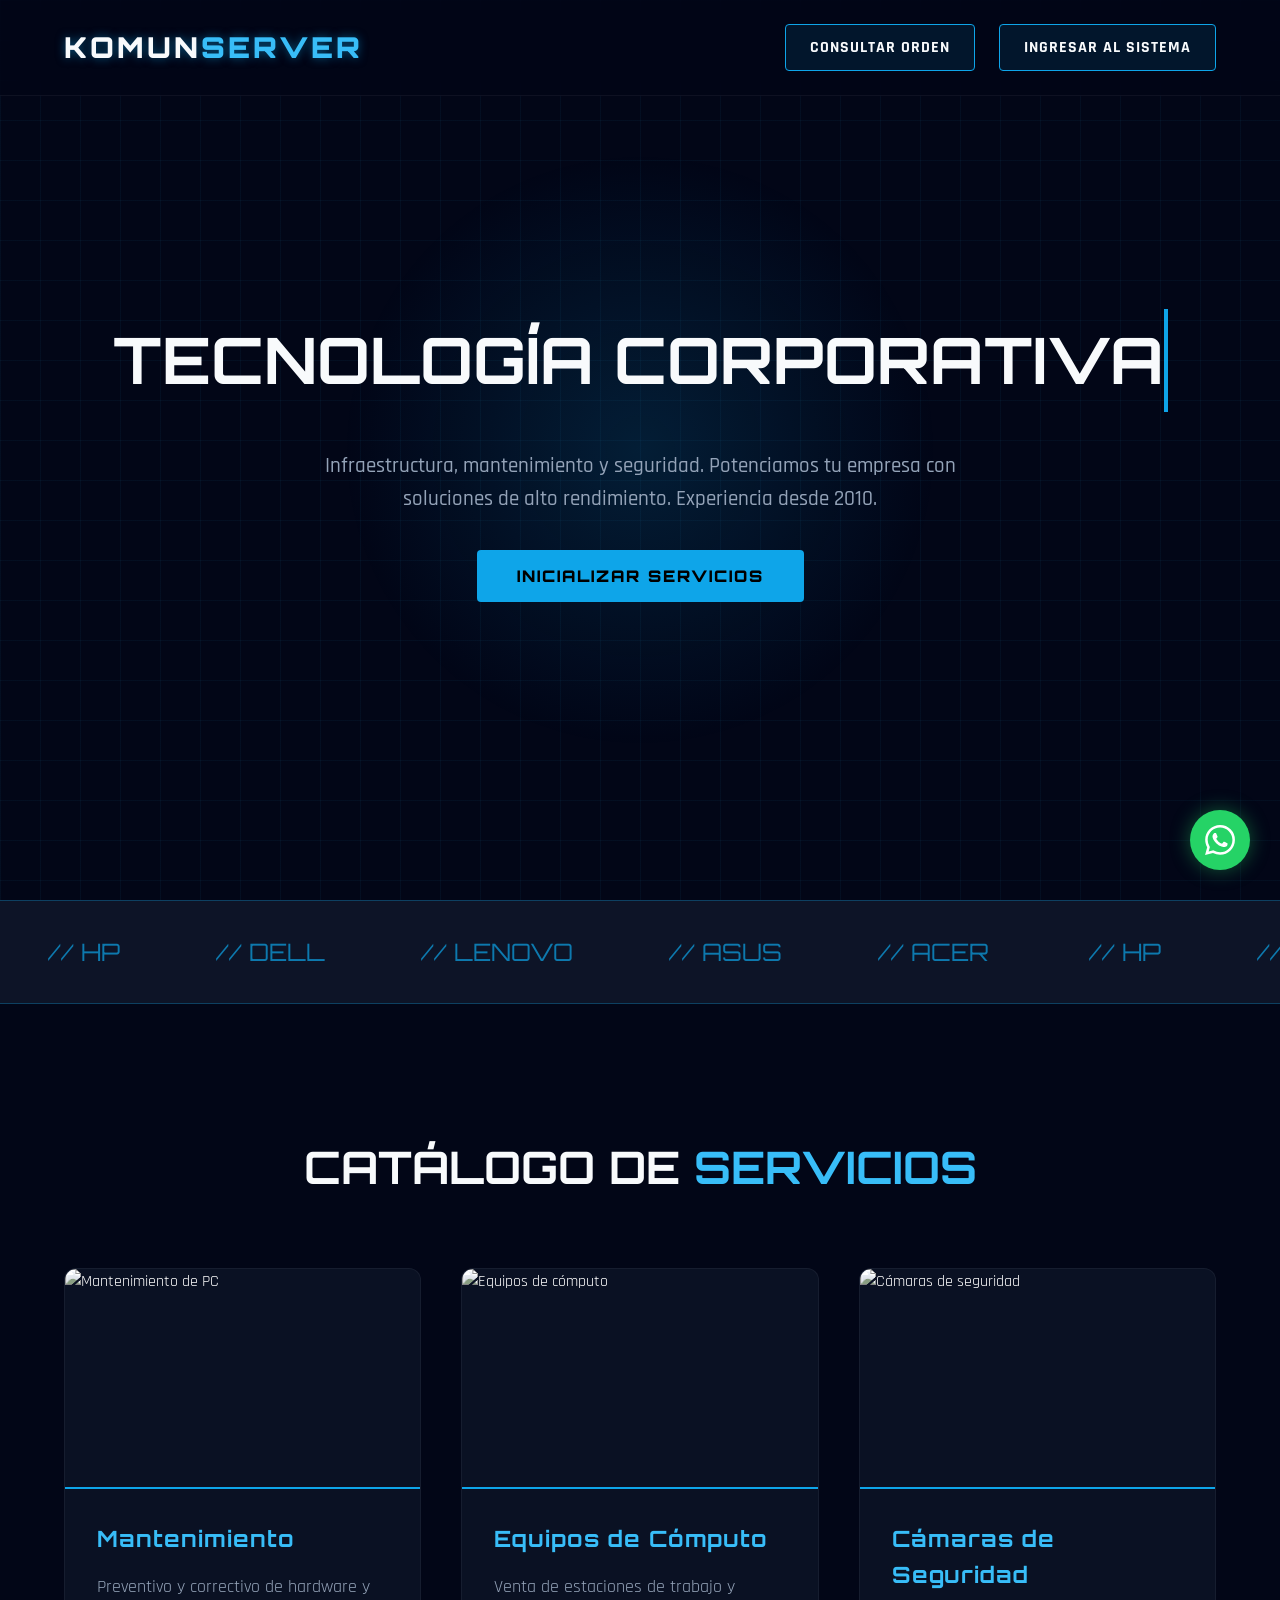
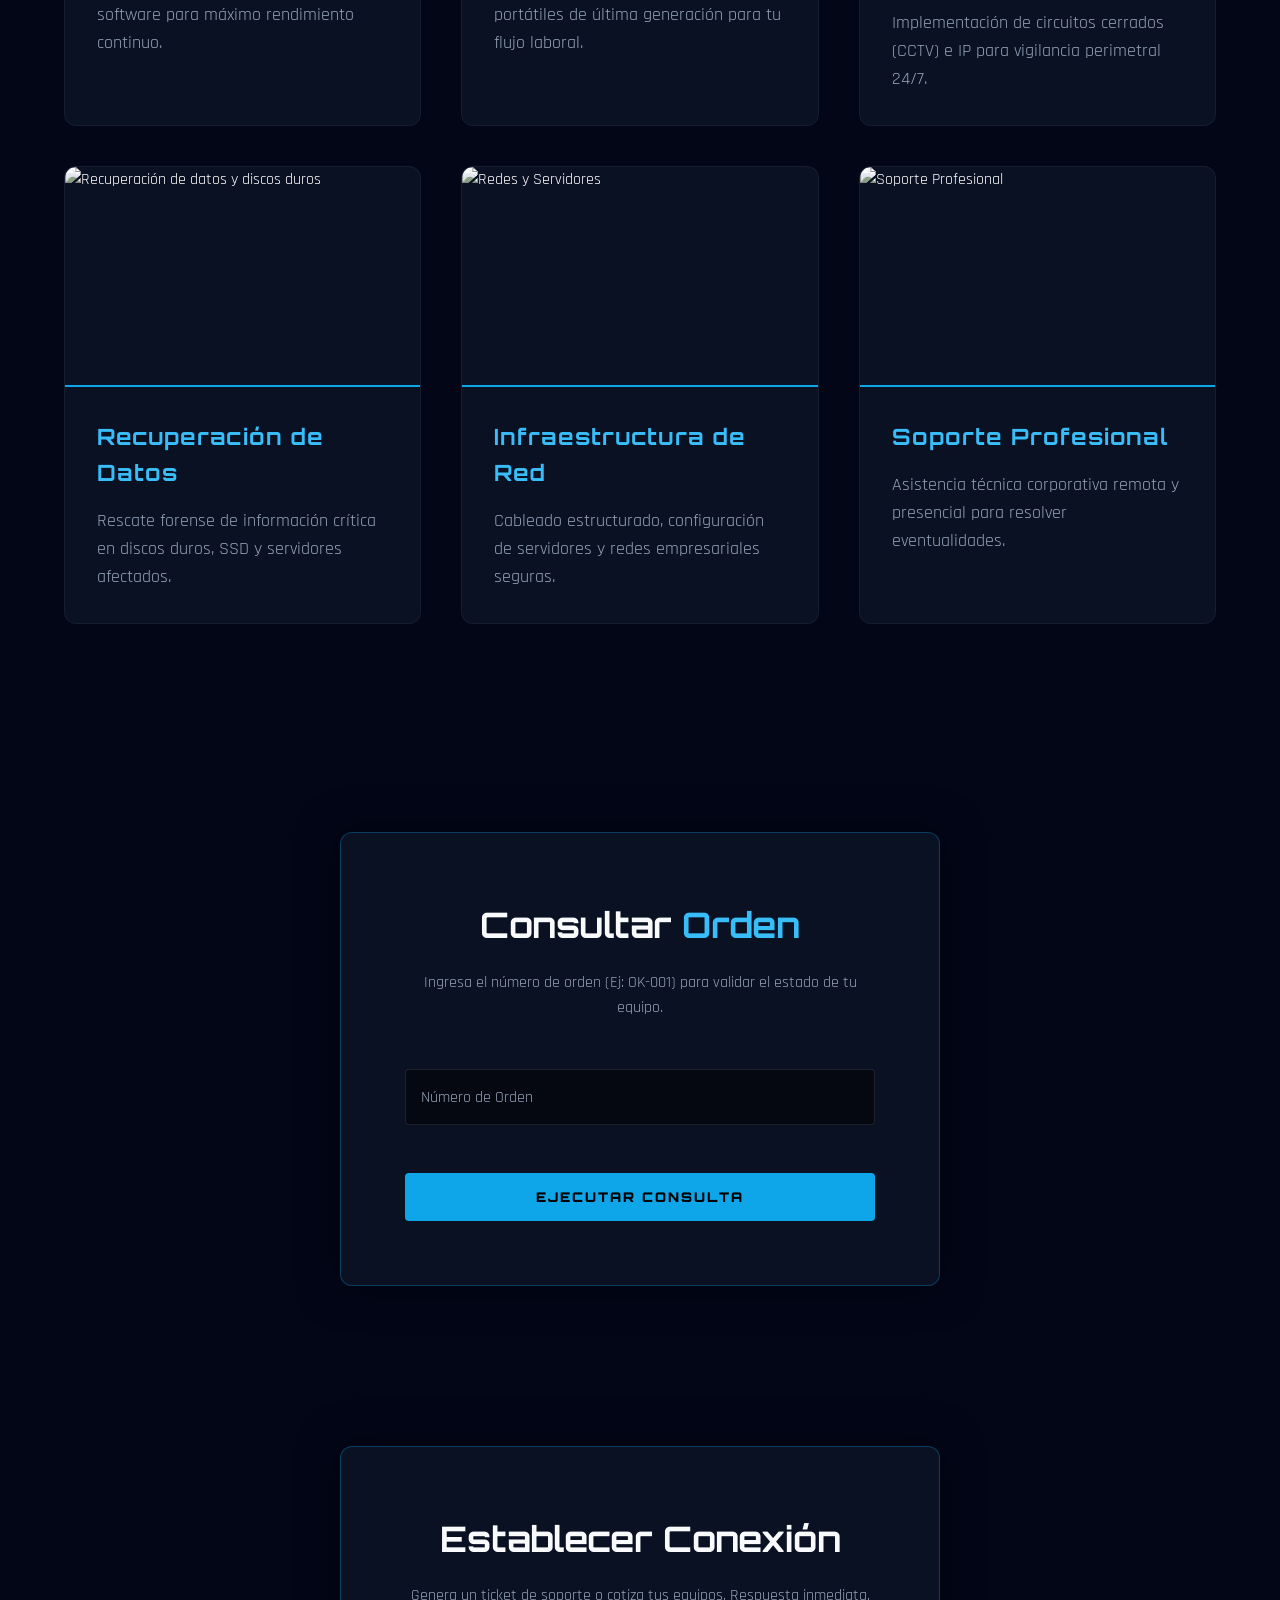
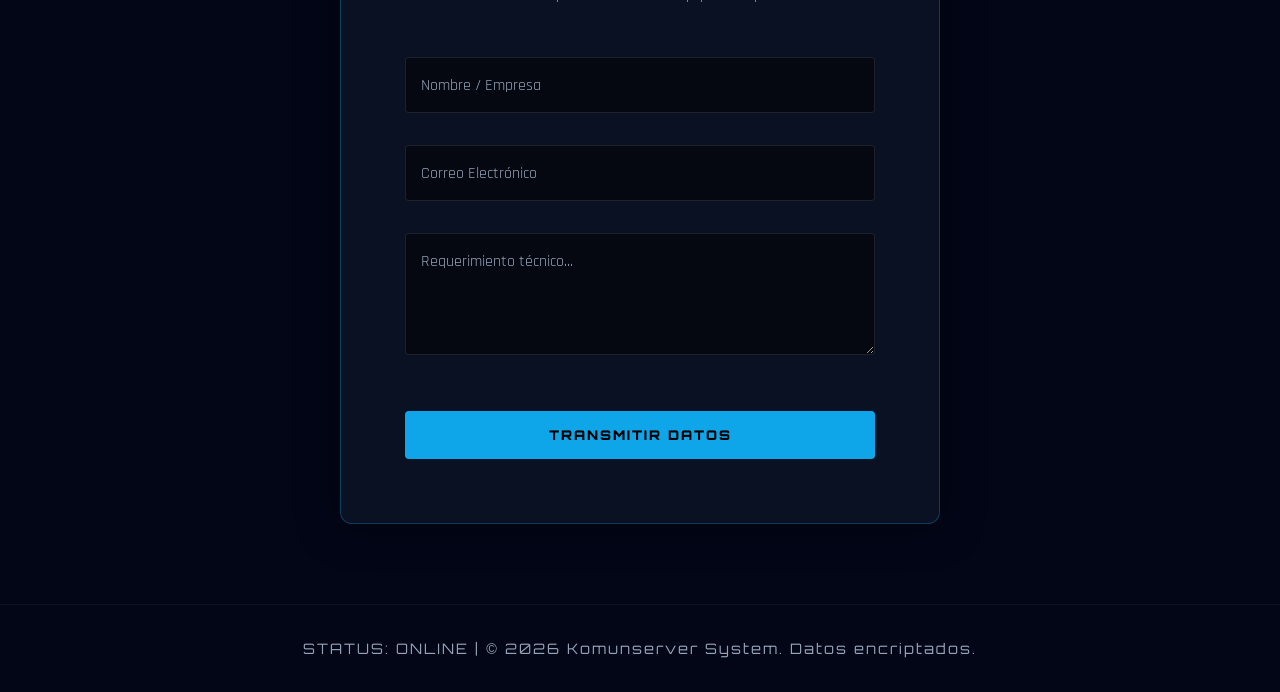
==== index.html @ 6dc5aec1 "Primer commit: Web Komunserver con módulo de órdenes" ====
<!DOCTYPE html>
<html lang="es">
<head>
    <meta charset="UTF-8">
    <meta name="viewport" content="width=device-width, initial-scale=1.0">
    <title>Komunserver | Soporte Informático Avanzado</title>
    <link rel="stylesheet" href="styles.css">
    <link href="https://fonts.googleapis.com/css2?family=Orbitron:wght@400;700;900&family=Rajdhani:wght@400;500;700&display=swap" rel="stylesheet">
</head>
<body>

    <!-- Fondo de malla tecnológica -->
    <div class="tech-grid"></div>
    <div class="glow-orb"></div>

    <nav>
        <div class="logo">KOMUN<span class="highlight">SERVER</span></div>
        <div class="nav-links">
            <a href="#ordenes" class="btn-nav">Consultar Orden</a>
            <a href="#contacto" class="btn-nav">Ingresar al Sistema</a>
        </div>
    </nav>

    <header class="hero">
        <div class="hero-content fade-in">
            <h1><span class="typewriter">TECNOLOGÍA CORPORATIVA</span></h1>
            <p>Infraestructura, mantenimiento y seguridad. Potenciamos tu empresa con soluciones de alto rendimiento. Experiencia desde 2010.</p>
            <a href="#servicios" class="btn-primary">Inicializar Servicios</a>
        </div>
    </header>

    <!-- Marcas Tecnológicas -->
    <section class="brands">
        <div class="marquee">
            <div class="marquee-content">
                <span>// HP</span><span>// DELL</span><span>// LENOVO</span><span>// ASUS</span><span>// ACER</span>
                <span>// HP</span><span>// DELL</span><span>// LENOVO</span><span>// ASUS</span><span>// ACER</span>
            </div>
        </div>
    </section>

    <section id="servicios" class="services">
        <h2 class="section-title fade-up">Catálogo de <span class="highlight">Servicios</span></h2>
        <div class="services-grid">
            
            <!-- Tarjeta 1 -->
            <div class="tech-card fade-up tilt-effect">
                <div class="card-image">
                    <img src="https://images.unsplash.com/photo-1597872200969-2b65d56bd16b?auto=format&fit=crop&w=600&q=80" alt="Mantenimiento de PC">
                </div>
                <div class="card-content">
                    <h3>Mantenimiento</h3>
                    <p>Preventivo y correctivo de hardware y software para máximo rendimiento continuo.</p>
                </div>
            </div>

            <!-- Tarjeta 2 -->
            <div class="card-wrapper fade-up delay-1">
                <div class="tech-card tilt-effect">
                    <div class="card-image">
                        <!-- Nueva imagen de equipos -->
                        <img src="https://images.unsplash.com/photo-1525547719571-a2d4ac8945e2?q=80&w=600&auto=format&fit=crop" alt="Equipos de cómputo">
                    </div>
                    <div class="card-content">
                        <h3>Equipos de Cómputo</h3>
                        <p>Venta de estaciones de trabajo y portátiles de última generación para tu flujo laboral.</p>
                    </div>
                </div>
            </div>

            <!-- Tarjeta 3 -->
            <div class="tech-card fade-up tilt-effect delay-2">
                <div class="card-image">
                    <img src="https://images.unsplash.com/photo-1557597774-9d273605dfa9?auto=format&fit=crop&w=600&q=80" alt="Cámaras de seguridad">
                </div>
                <div class="card-content">
                    <h3>Cámaras de Seguridad</h3>
                    <p>Implementación de circuitos cerrados (CCTV) e IP para vigilancia perimetral 24/7.</p>
                </div>
            </div>

            <!-- Tarjeta 4 -->
            <div class="card-wrapper fade-up">
                <div class="tech-card tilt-effect">
                    <div class="card-image">
                        <!-- Imagen representativa de discos duros y recuperación -->
                        <img src="https://images.unsplash.com/photo-1597852074816-d933c7d2b988?q=80&w=600&auto=format&fit=crop" alt="Recuperación de datos y discos duros">
                    </div>
                    <div class="card-content">
                        <h3>Recuperación de Datos</h3>
                        <p>Rescate forense de información crítica en discos duros, SSD y servidores afectados.</p>
                    </div>
                </div>
            </div>

            <!-- Tarjeta 5 -->
            <div class="tech-card fade-up tilt-effect delay-1">
                <div class="card-image">
                    <img src="https://images.unsplash.com/photo-1558494949-ef010cbdcc31?auto=format&fit=crop&w=600&q=80" alt="Redes y Servidores">
                </div>
                <div class="card-content">
                    <h3>Infraestructura de Red</h3>
                    <p>Cableado estructurado, configuración de servidores y redes empresariales seguras.</p>
                </div>
            </div>

            <!-- Tarjeta 6 -->
            <div class="tech-card fade-up tilt-effect delay-2">
                <div class="card-image">
                    <img src="https://images.unsplash.com/photo-1581091226825-a6a2a5aee158?auto=format&fit=crop&w=600&q=80" alt="Soporte Profesional">
                </div>
                <div class="card-content">
                    <h3>Soporte Profesional</h3>
                    <p>Asistencia técnica corporativa remota y presencial para resolver eventualidades.</p>
                </div>
            </div>

        </div>
    </section>

    <section id="ordenes" class="ordenes fade-up">
        <div class="ordenes-panel">
            <h2>Consultar <span class="highlight">Orden</span></h2>
            <p>Ingresa el número de orden (Ej: OK-001) para validar el estado de tu equipo.</p>
                       
            <div class="tech-form orden-form">
                <div class="input-group">
                    <input type="text" id="numero-orden" required>
                    <label>Número de Orden</label>
                </div>
                <button type="button" id="btn-consultar" class="btn-primary form-btn">Ejecutar Consulta</button>
            </div>

            <!-- NUEVO: Contenedor para los errores -->
            <div id="error-mensaje" class="error-mensaje" style="display: none;"></div>

            <!-- Panel de Resultados (Oculto hasta que se consulte) -->
            <div id="resultado-orden" class="resultado-orden" style="display: none;">

            <!-- Panel de Resultados (Oculto hasta que se consulte) -->
            <div id="resultado-orden" class="resultado-orden" style="display: none;">
                <div class="resultado-header">
                    <h3>Orden: <span id="res-orden-num" class="highlight"></span></h3>
                </div>
                <div class="resultado-body">
                    <p><strong>Cliente:</strong> <span id="res-cliente"></span></p>
                    <p><strong>Estado:</strong> <span id="res-estado" class="estado-badge"></span></p>
                    <p><strong>Diagnóstico:</strong> <span id="res-diagnostico"></span></p>
                </div>
            </div>
        </div>
    </section>

    <section id="contacto" class="contact fade-up">
        <div class="contact-panel">
            <h2>Establecer Conexión</h2>
            <p>Genera un ticket de soporte o cotiza tus equipos. Respuesta inmediata.</p>
            
            <form action="https://formspree.io/f/xoeedyre" method="POST" class="tech-form">
                <div class="input-group">
                    <input type="text" name="nombre" required>
                    <label>Nombre / Empresa</label>
                </div>
                <div class="input-group">
                    <input type="email" name="email" required>
                    <label>Correo Electrónico</label>
                </div>
                <div class="input-group">
                    <textarea name="mensaje" rows="4" required></textarea>
                    <label>Requerimiento técnico...</label>
                </div>
                <button type="submit" class="btn-primary form-btn">Transmitir Datos</button>
            </form>
        </div>
    </section>

    <footer>
        <p>STATUS: ONLINE | &copy; 2026 Komunserver System. Datos encriptados.</p>
    </footer>

    <!-- Botón de WhatsApp Intacto -->
    <a href="https://wa.me/573103043323?text=Hola,%20necesito%20soporte%20informático%20para%20mi%20empresa." class="whatsapp-btn" target="_blank">
        <svg viewBox="0 0 24 24" width="30" height="30" fill="currentColor">
            <path d="M17.472 14.382c-.297-.149-1.758-.867-2.03-.967-.273-.099-.471-.148-.67.15-.197.297-.767.966-.94 1.164-.173.199-.347.223-.644.075-.297-.15-1.255-.463-2.39-1.475-.883-.788-1.48-1.761-1.653-2.059-.173-.297-.018-.458.13-.606.134-.133.298-.347.446-.52.149-.174.198-.298.298-.497.099-.198.05-.371-.025-.52-.075-.149-.669-1.612-.916-2.207-.242-.579-.487-.5-.669-.51a12.8 12.8 0 0 0-.57-.01c-.198 0-.52.074-.792.372-.272.297-1.04 1.016-1.04 2.479 0 1.462 1.065 2.875 1.213 3.074.149.198 2.096 3.2 5.077 4.487.709.306 1.262.489 1.694.625.712.227 1.36.195 1.871.118.571-.085 1.758-.719 2.006-1.413.248-.694.248-1.289.173-1.413-.074-.124-.272-.198-.57-.347m-5.421 7.403h-.004a9.87 9.87 0 0 1-5.031-1.378l-.361-.214-3.741.982.998-3.648-.235-.374a9.86 9.86 0 0 1-1.51-5.26c.001-5.45 4.436-9.884 9.888-9.884 2.64 0 5.122 1.03 6.988 2.898a9.825 9.825 0 0 1 2.893 6.994c-.003 5.45-4.437 9.884-9.885 9.884m8.413-18.297A11.815 11.815 0 0 0 12.05 0C5.495 0 .16 5.335.157 11.892c0 2.096.547 4.142 1.588 5.945L.057 24l6.305-1.654a11.882 11.882 0 0 0 5.683 1.448h.005c6.554 0 11.89-5.335 11.893-11.893a11.821 11.821 0 0 0-3.48-8.413Z"/>
        </svg>
    </a>

    <script src="script.js"></script>
</body>
</html>
---- styles.css ----
:root {
    --bg-base: #020617;
    --grid-color: rgba(56, 189, 248, 0.05);
    --surface-dark: rgba(15, 23, 42, 0.7);
    --accent: #0ea5e9;
    --accent-glow: #38bdf8;
    --text-main: #f8fafc;
    --text-muted: #94a3b8;
}

* { margin: 0; padding: 0; box-sizing: border-box; }

body {
    font-family: 'Rajdhani', sans-serif;
    background-color: var(--bg-base);
    color: var(--text-main);
    overflow-x: hidden;
    line-height: 1.6;
}

/* Fondo de malla tecnológica */
.tech-grid {
    position: fixed;
    top: 0; left: 0; width: 100vw; height: 100vh;
    background-image: 
        linear-gradient(var(--grid-color) 1px, transparent 1px),
        linear-gradient(90deg, var(--grid-color) 1px, transparent 1px);
    background-size: 40px 40px;
    z-index: -2;
}

.glow-orb {
    position: fixed;
    width: 600px; height: 600px;
    background: radial-gradient(circle, rgba(14,165,233,0.15) 0%, transparent 70%);
    top: 50%; left: 50%;
    transform: translate(-50%, -50%);
    border-radius: 50%;
    z-index: -1;
    pointer-events: none;
    transition: transform 0.3s ease-out;
}

h1, h2, h3, .logo { font-family: 'Orbitron', sans-serif; }

/* Navbar */
nav {
    display: flex;
    justify-content: space-between;
    align-items: center;
    padding: 1.5rem 5%;
    position: fixed;
    width: 100%;
    top: 0;
    z-index: 100;
    background: rgba(2, 6, 23, 0.8);
    backdrop-filter: blur(12px);
    border-bottom: 1px solid rgba(255,255,255,0.05);
}

.logo {
    font-size: 1.8rem;
    font-weight: 900;
    letter-spacing: 3px;
    text-shadow: 0 0 10px rgba(14,165,233,0.5);
}

.highlight { color: var(--accent-glow); }

.btn-nav {
    color: var(--text-main);
    text-decoration: none;
    border: 1px solid var(--accent);
    padding: 0.6rem 1.5rem;
    border-radius: 4px;
    font-weight: 700;
    text-transform: uppercase;
    letter-spacing: 1px;
    transition: all 0.3s;
    background: rgba(14,165,233,0.1);
}

.btn-nav:hover {
    background: var(--accent);
    box-shadow: 0 0 20px rgba(14,165,233,0.4);
}

/* Hero */
.hero {
    height: 100vh;
    display: flex;
    align-items: center;
    justify-content: center;
    text-align: center;
    padding: 0 5%;
}

.hero-content p {
    font-size: 1.3rem;
    color: var(--text-muted);
    max-width: 700px;
    margin: 1.5rem auto 3rem;
    font-weight: 500;
}

.typewriter {
    font-size: clamp(2.5rem, 5vw, 5rem);
    border-right: 4px solid var(--accent);
    white-space: nowrap;
    overflow: hidden;
    display: inline-block;
    animation: typing 3s steps(30, end), blink 0.75s step-end infinite;
}

@keyframes typing { from { width: 0 } to { width: 100% } }
@keyframes blink { 50% { border-color: transparent } }

.btn-primary {
    background: var(--accent);
    color: #000;
    text-decoration: none;
    padding: 1rem 2.5rem;
    font-family: 'Orbitron', sans-serif;
    font-weight: 900;
    text-transform: uppercase;
    letter-spacing: 2px;
    border: none;
    border-radius: 4px;
    cursor: pointer;
    transition: 0.3s;
}

.btn-primary:hover {
    box-shadow: 0 0 30px var(--accent-glow);
    transform: scale(1.05);
}

/* Marcas */
.brands {
    background: rgba(15, 23, 42, 0.9);
    padding: 2rem 0;
    border-top: 1px solid rgba(14,165,233,0.3);
    border-bottom: 1px solid rgba(14,165,233,0.3);
    overflow: hidden;
    white-space: nowrap;
}

.marquee-content {
    display: inline-block;
    animation: marquee 15s linear infinite;
}

.marquee-content span {
    font-family: 'Orbitron', sans-serif;
    font-size: 1.5rem;
    color: var(--accent);
    margin: 0 3rem;
    opacity: 0.7;
}
@keyframes marquee { 100% { transform: translateX(-50%); } }

/* Distribución Centrada de Servicios */
.services { 
    padding: 8rem 5%; 
    max-width: 1400px;
    margin: 0 auto;
}
.section-title { text-align: center; font-size: 2.8rem; margin-bottom: 4rem; text-transform: uppercase;}

.services-grid {
    display: grid;
    /* Esto crea automáticamente las columnas. En PC se verán 3, en tablet 2 y en celular 1 */
    grid-template-columns: repeat(auto-fit, minmax(320px, 1fr));
    gap: 2.5rem; /* Espacio uniforme entre todas las tarjetas */
    width: 100%;
}

.card-wrapper {
    width: 100%;
    max-width: 380px;
    flex: 1 1 320px; /* Se expanden pero se centran uniformemente */
}

.tech-card {
    background: var(--surface-dark);
    border: 1px solid rgba(255,255,255,0.05);
    border-radius: 12px;
    overflow: hidden;
    height: 100%;
    backdrop-filter: blur(10px);
    transition: border-color 0.3s, box-shadow 0.3s;
    transform-style: preserve-3d;
}

.tech-card:hover {
    border-color: var(--accent);
    box-shadow: 0 10px 30px rgba(14,165,233,0.2);
}

.card-image {
    width: 100%;
    height: 220px;
    overflow: hidden;
    border-bottom: 2px solid var(--accent);
}

.card-image img {
    width: 100%;
    height: 100%;
    object-fit: cover;
    transition: transform 0.5s ease;
    filter: grayscale(80%) contrast(1.2);
}

.tech-card:hover .card-image img {
    transform: scale(1.1);
    filter: grayscale(0%);
}

.card-content { padding: 2rem; }
.card-content h3 { font-size: 1.4rem; margin-bottom: 1rem; color: var(--accent-glow); letter-spacing: 1px;}
.card-content p { color: var(--text-muted); font-size: 1.1rem; }

/* Formulario */
.contact { padding: 5rem 5%; display: flex; justify-content: center; }
.contact-panel {
    background: var(--surface-dark);
    padding: 4rem;
    border-radius: 12px;
    border: 1px solid rgba(14,165,233,0.3);
    width: 100%;
    max-width: 600px;
    text-align: center;
    box-shadow: 0 0 40px rgba(0,0,0,0.5);
}

.contact-panel h2 { font-size: 2.2rem; margin-bottom: 1rem; }
.contact-panel p { color: var(--text-muted); margin-bottom: 3rem; }
.tech-form { display: flex; flex-direction: column; gap: 2rem; }
.input-group { position: relative; }

.input-group input, .input-group textarea {
    width: 100%;
    background: rgba(0,0,0,0.5);
    border: 1px solid rgba(255,255,255,0.1);
    padding: 1rem;
    color: var(--text-main);
    font-family: inherit;
    font-size: 1.1rem;
    border-radius: 4px;
    transition: 0.3s;
}

.input-group label {
    position: absolute;
    top: 1rem; left: 1rem;
    color: var(--text-muted);
    transition: 0.3s;
    pointer-events: none;
}

.input-group input:focus, .input-group textarea:focus,
.input-group input:valid, .input-group textarea:valid {
    border-color: var(--accent);
    outline: none;
    box-shadow: 0 0 10px rgba(14,165,233,0.2);
}

.input-group input:focus ~ label, .input-group textarea:focus ~ label,
.input-group input:valid ~ label, .input-group textarea:valid ~ label {
    top: -0.8rem; left: 0.8rem;
    background: var(--surface-dark);
    padding: 0 0.5rem;
    font-size: 0.9rem;
    color: var(--accent);
}

.form-btn { width: 100%; margin-top: 1rem; }

footer {
    text-align: center;
    padding: 2rem;
    color: var(--text-muted);
    font-family: 'Orbitron', sans-serif;
    font-size: 0.9rem;
    letter-spacing: 2px;
    border-top: 1px solid rgba(255,255,255,0.05);
}

.whatsapp-btn {
    position: fixed; bottom: 30px; right: 30px;
    background-color: #25D366; color: white;
    width: 60px; height: 60px; border-radius: 50%;
    display: flex; justify-content: center; align-items: center;
    box-shadow: 0 0 20px rgba(37, 211, 102, 0.4);
    transition: transform 0.3s ease; z-index: 999;
}
.whatsapp-btn:hover { transform: scale(1.15); }

/* Nueva Animación de Entrada Mejorada */
.fade-up { 
    opacity: 0; 
    transform: translateY(60px) scale(0.9); 
    filter: blur(8px);
    transition: all 0.9s cubic-bezier(0.16, 1, 0.3, 1); 
}
.fade-up.visible { 
    opacity: 1; 
    transform: translateY(0) scale(1); 
    filter: blur(0);
}
.delay-1 { transition-delay: 0.15s; }
.delay-2 { transition-delay: 0.3s; }
/* =========================================
   10. DISEÑO RESPONSIVE (MÓVILES Y TABLETS)
========================================= */
@media screen and (max-width: 768px) {
    /* Navegación más compacta y centrada */
    nav {
        padding: 1rem 5%;
        flex-direction: column;
        gap: 0.8rem;
    }

    .logo {
        font-size: 1.5rem;
    }

    .btn-nav {
        padding: 0.5rem 1.2rem;
        font-size: 0.85rem;
    }

    /* Ajuste del texto Hero para evitar desbordamientos en pantallas pequeñas */
    .typewriter {
        font-size: 1.8rem;
        white-space: normal; /* Permite saltos de línea */
        border-right: none; 
        animation: none; /* Desactiva la escritura si el texto ocupa varias líneas */
        width: 100%;
    }

    .hero-content p {
        font-size: 1.05rem;
        margin: 1rem auto 2rem;
        padding: 0 10px;
    }

    /* Reducción del relleno excesivo en la cuadrícula de servicios */
    .services { 
        padding: 4rem 5%; 
    }

    .section-title {
        font-size: 2rem;
        margin-bottom: 2rem;
    }

    /* Fuerza 1 sola columna en móviles */
    .services-grid {
        grid-template-columns: 1fr;
        gap: 2rem;
    }

    .card-image {
        height: 180px;
    }

    .card-content {
        padding: 1.5rem;
    }

    /* Compactación del panel de contacto */
    .contact {
        padding: 3rem 5%;
    }

    .contact-panel {
        padding: 2.5rem 1.5rem;
    }

    .contact-panel h2 {
        font-size: 1.8rem;
    }

    .tech-form {
        gap: 1.5rem;
    }

    /* Botón de WhatsApp más pequeño para no obstruir la lectura */
    .whatsapp-btn {
        width: 50px; 
        height: 50px;
        bottom: 20px; 
        right: 20px;
    }
    
    .whatsapp-btn svg {
        width: 24px;
        height: 24px;
    }
}

/* Ajustes para pantallas muy pequeñas (Ej: iPhone SE) */
@media screen and (max-width: 400px) {
    .typewriter {
        font-size: 1.5rem;
    }
    .logo {
        font-size: 1.3rem;
    }
}

/* --- NUEVA SECCIÓN: ÓRDENES --- */
.nav-links {
    display: flex;
    gap: 1.5rem;
}

.ordenes { 
    padding: 5rem 5%; 
    display: flex; 
    justify-content: center; 
}

.ordenes-panel {
    background: var(--surface-dark);
    padding: 4rem;
    border-radius: 12px;
    border: 1px solid rgba(14,165,233,0.3);
    width: 100%;
    max-width: 600px;
    text-align: center;
    box-shadow: 0 0 40px rgba(0,0,0,0.5);
}

.ordenes-panel h2 { font-size: 2.2rem; margin-bottom: 1rem; }
.ordenes-panel p { color: var(--text-muted); margin-bottom: 3rem; }

.resultado-orden {
    margin-top: 2rem;
    background: rgba(2, 6, 23, 0.8);
    border: 1px solid var(--accent);
    border-radius: 8px;
    padding: 1.5rem;
    text-align: left;
    animation: slideDown 0.4s ease-out;
}

.resultado-header h3 { 
    margin-bottom: 1rem; 
    border-bottom: 1px solid rgba(14,165,233,0.3); 
    padding-bottom: 0.5rem;
}

.resultado-body p { margin-bottom: 0.8rem; color: var(--text-main); }
.resultado-body strong { color: var(--text-muted); }

/* --- COLORES DINÁMICOS PARA ESTADOS --- */
.estado-badge {
    display: inline-block;
    padding: 0.2rem 0.8rem;
    border-radius: 20px;
    font-size: 0.9rem;
    font-weight: 700;
    text-transform: uppercase;
    margin-left: 0.5rem;
    transition: all 0.3s ease;
}

/* Estado: Por Revisar (Amarillo) */
.estado-amarillo {
    background: rgba(234, 179, 8, 0.15);
    border: 1px solid #eab308;
    color: #fde047;
    box-shadow: 0 0 10px rgba(234, 179, 8, 0.3);
}

/* Estado: Por Autorizar u otros (Azul) */
.estado-azul {
    background: rgba(14, 165, 233, 0.15);
    border: 1px solid var(--accent);
    color: var(--accent-glow);
    box-shadow: 0 0 10px rgba(14, 165, 233, 0.3);
}

/* Estado: Para Entregar (Verde) */
.estado-verde {
    background: rgba(34, 197, 94, 0.15);
    border: 1px solid #22c55e;
    color: #4ade80;
    box-shadow: 0 0 10px rgba(34, 197, 94, 0.3);
}

@keyframes slideDown {
    from { opacity: 0; transform: translateY(-20px); }
    to { opacity: 1; transform: translateY(0); }
}

@media screen and (max-width: 768px) {
    .nav-links {
        flex-direction: column;
        width: 100%;
        gap: 0.5rem;
    }
    .ordenes-panel { padding: 2.5rem 1.5rem; }
}
/* --- MENSAJE DE ERROR --- */
.error-mensaje {
    margin-top: 1.5rem;
    padding: 1rem;
    background: rgba(239, 68, 68, 0.15); /* Fondo rojo sutil */
    border: 1px solid #ef4444; /* Borde rojo */
    color: #f87171; /* Texto rojo claro */
    border-radius: 8px;
    font-weight: 500;
    text-align: center;
    animation: slideDown 0.3s ease-out;
}
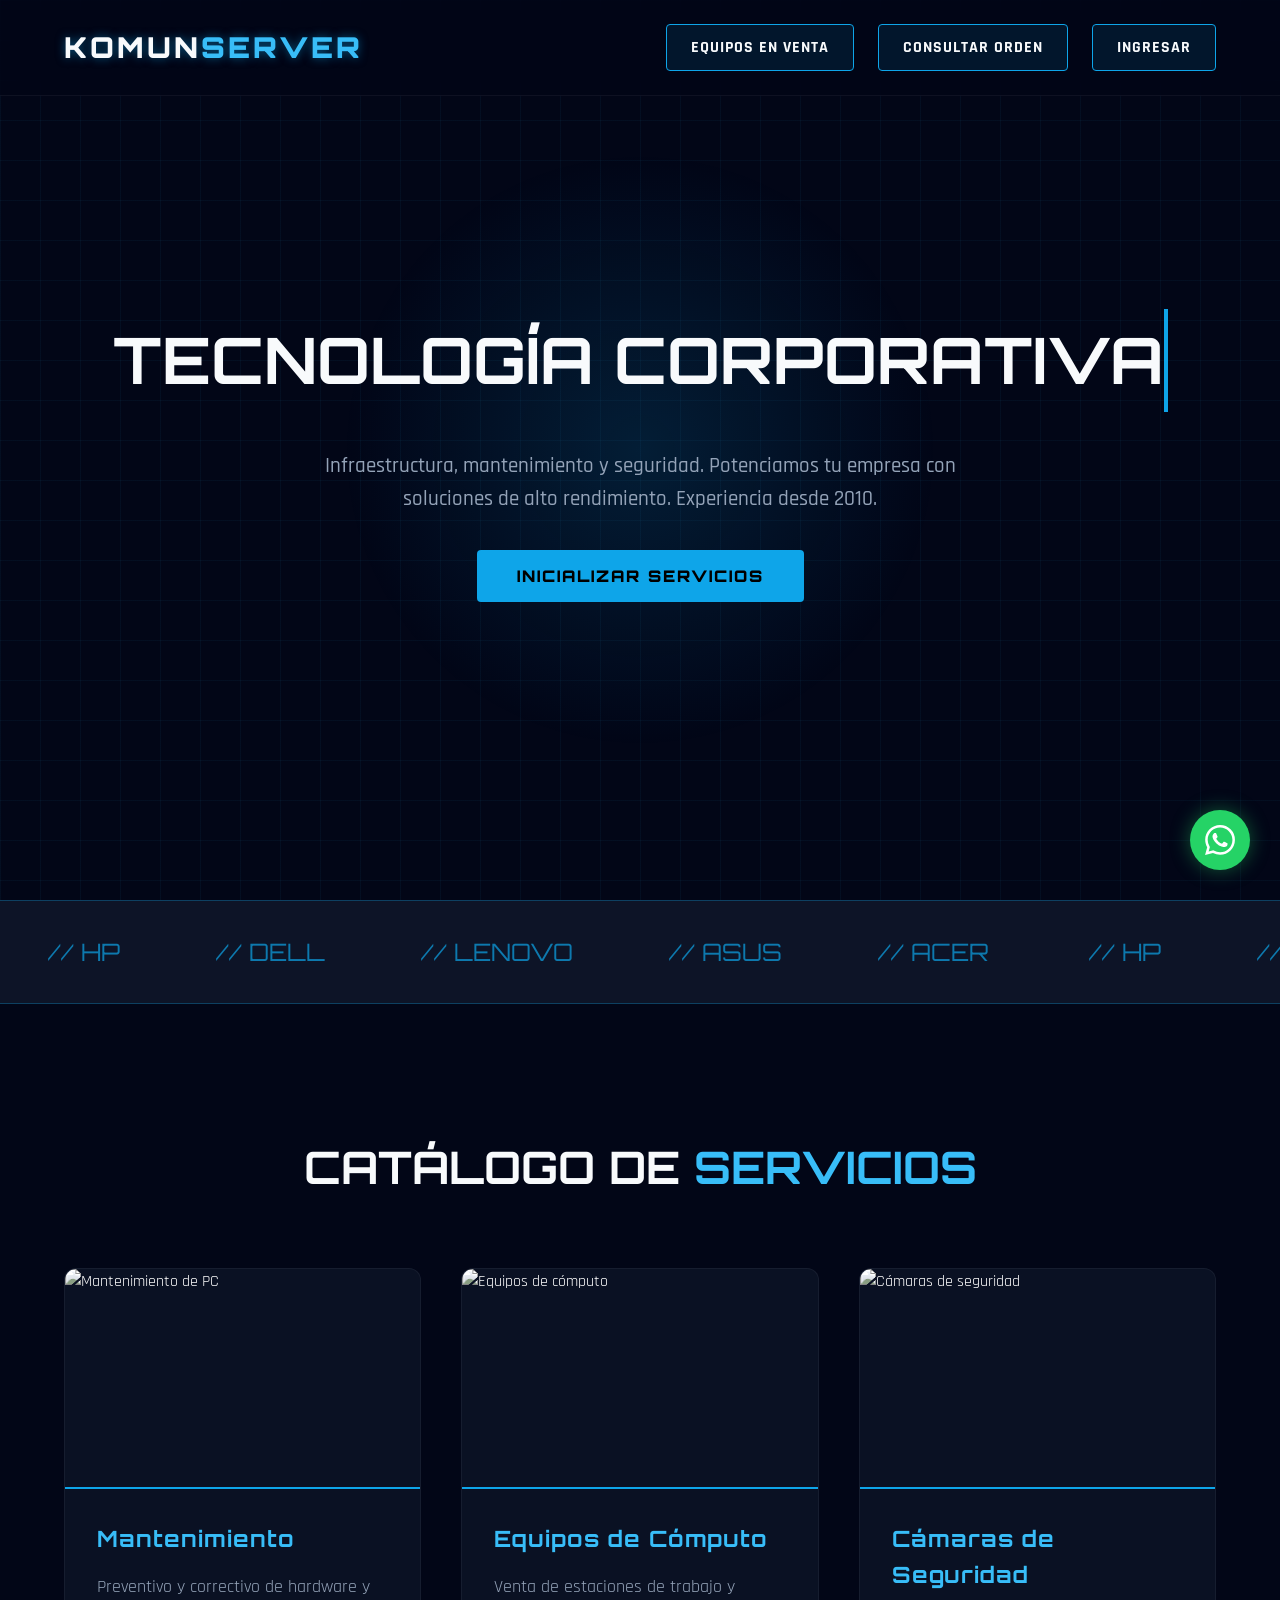
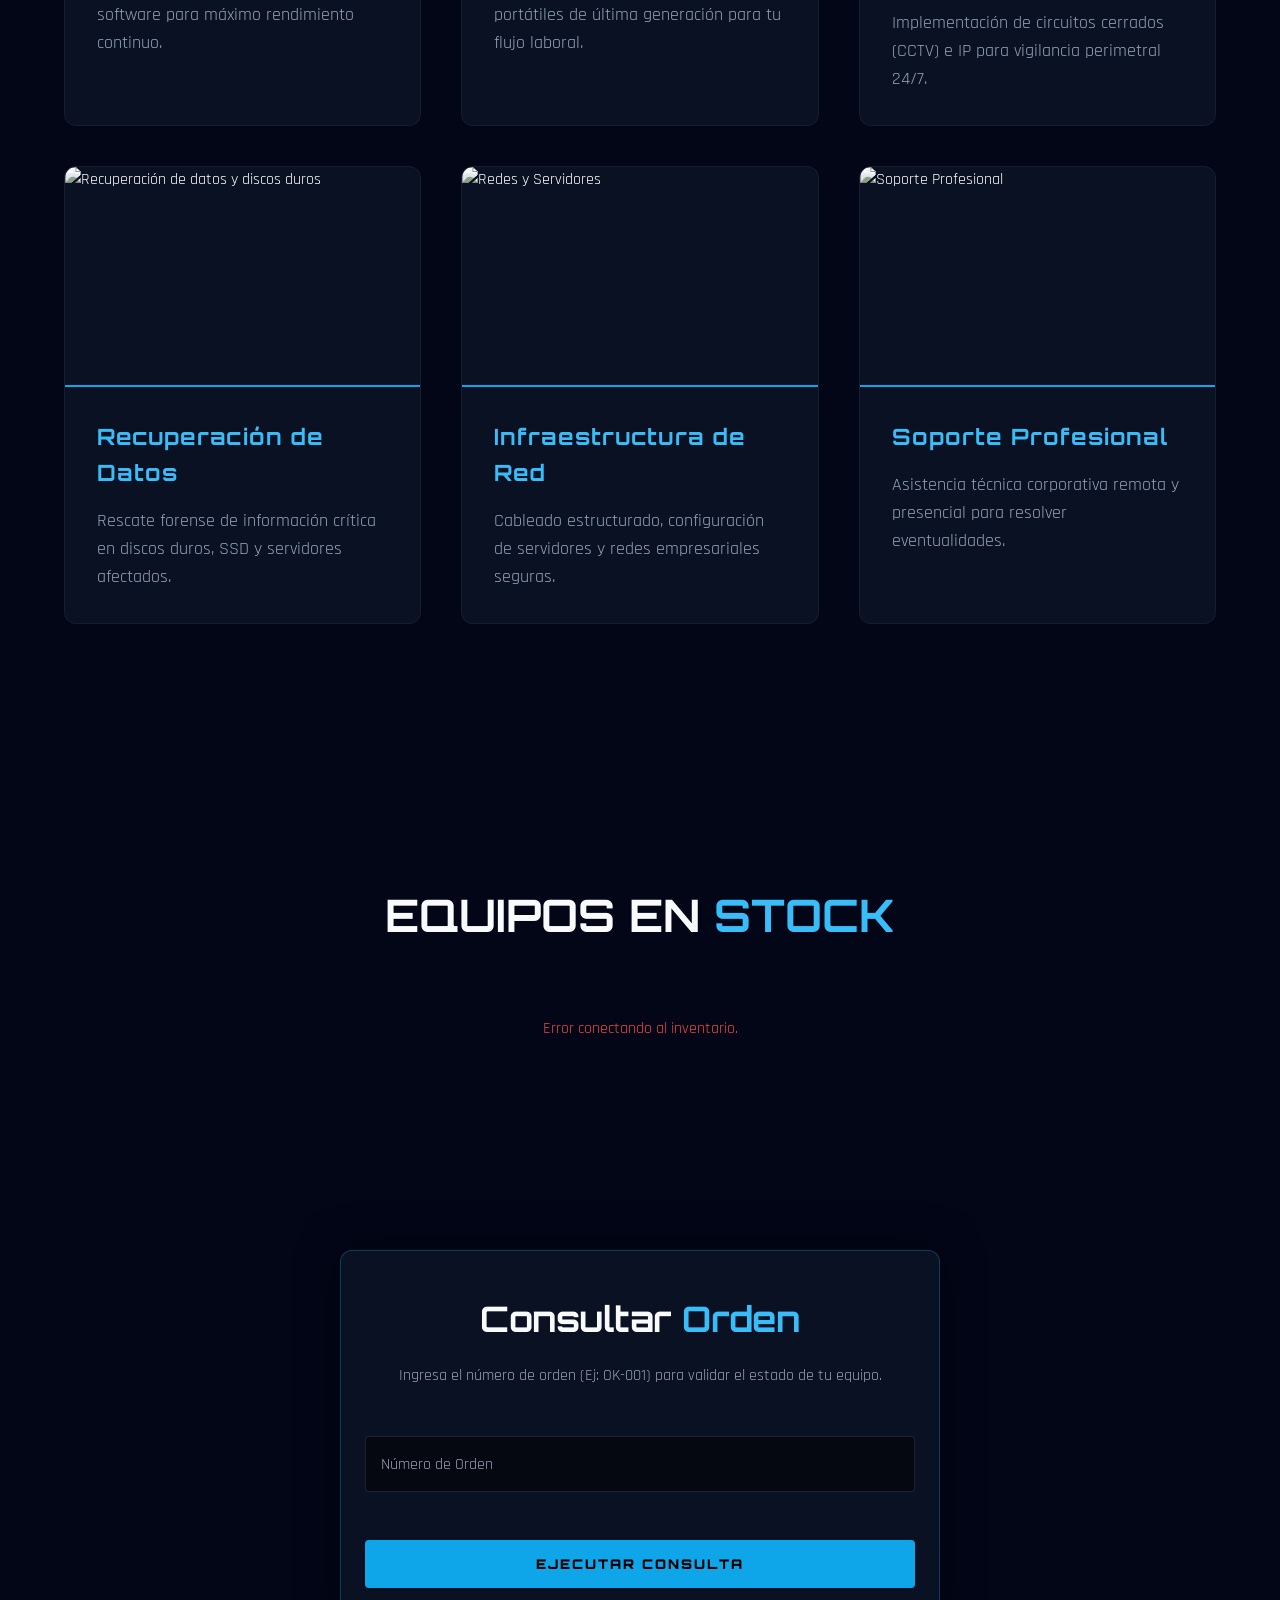
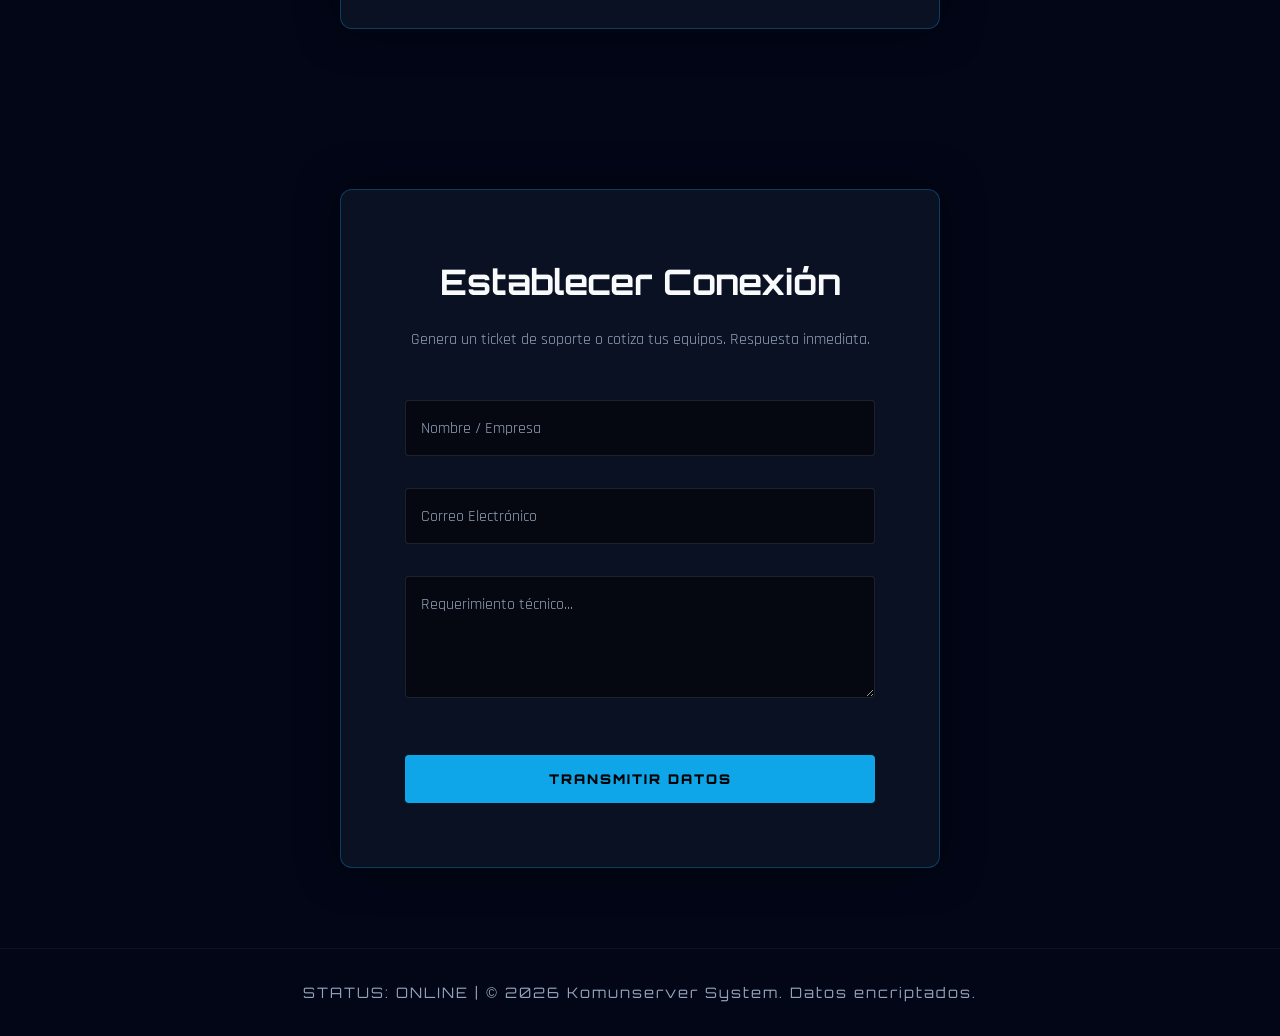
==== commit 13f3f680: "Segundo commit: creacion de catalogo" ====
--- a/index.html
+++ b/index.html
@@ -15,9 +15,10 @@
 
     <nav>
         <div class="logo">KOMUN<span class="highlight">SERVER</span></div>
-        <div class="nav-links">
+       <div class="nav-links">
+            <a href="#tienda" class="btn-nav">Equipos en Venta</a>
             <a href="#ordenes" class="btn-nav">Consultar Orden</a>
-            <a href="#contacto" class="btn-nav">Ingresar al Sistema</a>
+            <a href="#contacto" class="btn-nav">Ingresar</a>
         </div>
     </nav>
 
@@ -118,6 +119,18 @@
         </div>
     </section>
 
+    <!-- SECCIÓN DE TIENDA / CATÁLOGO -->
+    <section id="tienda" class="services fade-up">
+        <h2 class="section-title">Equipos en <span class="highlight">Stock</span></h2>
+        
+        <!-- Aquí se inyectarán las tarjetas mágicamente -->
+        <div id="catalogo-grid" class="services-grid">
+            <p style="text-align:center; width:100%; color:var(--text-muted);">
+                Sincronizando inventario con la base de datos...
+            </p>
+        </div>
+    </section>
+
     <section id="ordenes" class="ordenes fade-up">
         <div class="ordenes-panel">
             <h2>Consultar <span class="highlight">Orden</span></h2>
@@ -185,6 +198,16 @@
         </svg>
     </a>
 
+    <!-- Modal para ampliar imágenes -->
+    <div id="image-modal" class="modal-overlay" style="display: none;">
+        <span class="modal-close" onclick="cerrarModal()">&times;</span>
+        <img id="modal-img" class="modal-content" src="">
+    </div>
+
+    <script src="script.js"></script>
+</body>
+</html>
+
     <script src="script.js"></script>
 </body>
 </html>
--- a/styles.css
+++ b/styles.css
@@ -498,11 +498,24 @@
 }
 
 @media screen and (max-width: 768px) {
+    /* ... el resto de tu CSS móvil arriba de esto queda igual ... */
+
     .nav-links {
-        flex-direction: column;
+        flex-direction: row; /* Esto los mantiene en una sola fila */
+        justify-content: center; /* Esto los centra horizontalmente */
         width: 100%;
-        gap: 0.5rem;
-    }
+        gap: 0.8rem; /* Espacio entre los botones */
+    }
+
+    /* Ajuste para que los botones quepan bien uno al lado del otro en celulares */
+    .btn-nav {
+        padding: 0.5rem 0.8rem;
+        font-size: 0.75rem; /* Letra un poco más pequeña */
+        white-space: nowrap; /* Evita que el texto del botón se parta en dos líneas */
+    }
+
+    /* ... el resto de tu CSS móvil debajo de esto queda igual ... */
+}
     .ordenes-panel { padding: 2.5rem 1.5rem; }
 }
 /* --- MENSAJE DE ERROR --- */
@@ -516,4 +529,113 @@
     font-weight: 500;
     text-align: center;
     animation: slideDown 0.3s ease-out;
+}
+
+/* --- CARRUSEL DE IMÁGENES --- */
+.carousel-container {
+    position: relative;
+    width: 100%;
+    height: 220px;
+    background: rgba(0, 0, 0, 0.2);
+    border-bottom: 2px solid var(--accent);
+}
+
+.carousel-track {
+    display: flex;
+    overflow-x: auto;
+    scroll-snap-type: x mandatory;
+    width: 100%;
+    height: 100%;
+    scroll-behavior: smooth;
+    scrollbar-width: none; /* Oculta scroll en Firefox */
+    -ms-overflow-style: none; /* Oculta scroll en IE/Edge */
+}
+.carousel-track::-webkit-scrollbar { display: none; /* Oculta scroll en Chrome/Safari */ }
+
+.carousel-slide {
+    flex: 0 0 100%; /* Cada imagen ocupa el 100% del cuadro */
+    height: 100%;
+    scroll-snap-align: center;
+    padding: 1.5rem;
+    display: flex;
+    justify-content: center;
+    align-items: center;
+}
+
+.carousel-slide img {
+    max-width: 100%;
+    max-height: 100%;
+    object-fit: contain;
+    filter: drop-shadow(0 10px 15px rgba(0,0,0,0.5));
+}
+
+.carousel-btn {
+    position: absolute;
+    top: 50%;
+    transform: translateY(-50%);
+    background: rgba(14, 165, 233, 0.8);
+    color: white;
+    border: none;
+    width: 32px;
+    height: 32px;
+    border-radius: 50%;
+    cursor: pointer;
+    z-index: 10;
+    font-size: 1.2rem;
+    display: flex;
+    justify-content: center;
+    align-items: center;
+    transition: 0.3s;
+}
+
+.carousel-btn:hover { background: var(--accent-glow); transform: translateY(-50%) scale(1.1); }
+.carousel-btn.prev { left: 10px; }
+.carousel-btn.next { right: 10px; }
+
+/* --- MODAL DE IMÁGENES (LIGHTBOX) --- */
+.modal-overlay {
+    position: fixed;
+    z-index: 9999;
+    left: 0;
+    top: 0;
+    width: 100%;
+    height: 100%;
+    background-color: rgba(2, 6, 23, 0.95); /* Fondo oscuro difuminado */
+    backdrop-filter: blur(5px);
+    display: flex;
+    justify-content: center;
+    align-items: center;
+}
+
+.modal-content {
+    width: 90vw;            /* Fuerza a que ocupe el 90% del ancho de la pantalla */
+    height: 85vh;           /* Fuerza a que ocupe el 85% del alto de la pantalla */
+    object-fit: contain;    /* Adapta la imagen para que crezca al máximo sin deformarse ni cortarse */
+    border-radius: 8px;
+    
+    /* Cambiamos box-shadow por drop-shadow para que el brillo azul siga el contorno del portátil (ideal para imágenes sin fondo) */
+    filter: drop-shadow(0 0 40px rgba(14, 165, 233, 0.4)); 
+    
+    animation: zoomIn 0.3s ease;
+}
+
+.modal-close {
+    position: absolute;
+    top: 20px;
+    right: 40px;
+    color: var(--text-muted);
+    font-size: 50px;
+    font-weight: bold;
+    cursor: pointer;
+    transition: 0.3s;
+    z-index: 10000;
+}
+
+.modal-close:hover {
+    color: var(--accent-glow);
+}
+
+@keyframes zoomIn {
+    from { transform: scale(0.8); opacity: 0; }
+    to { transform: scale(1); opacity: 1; }
 }
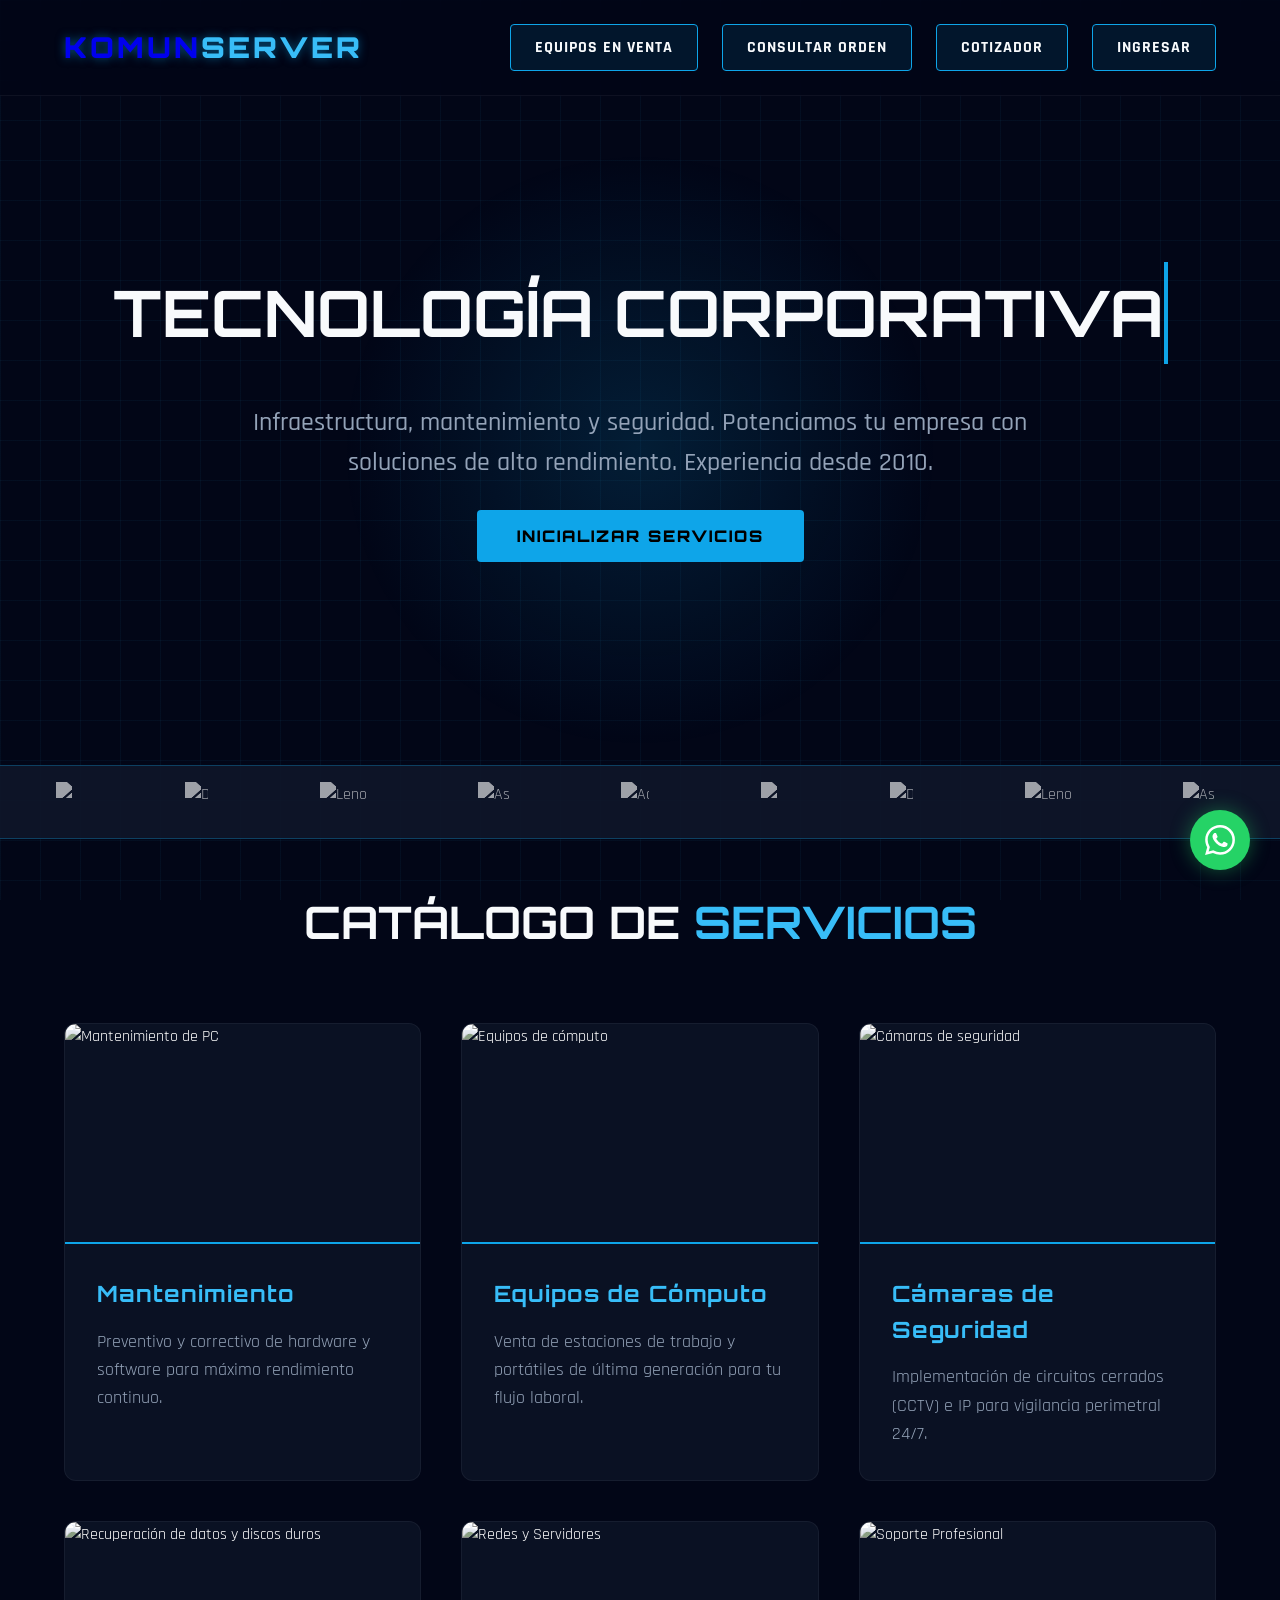
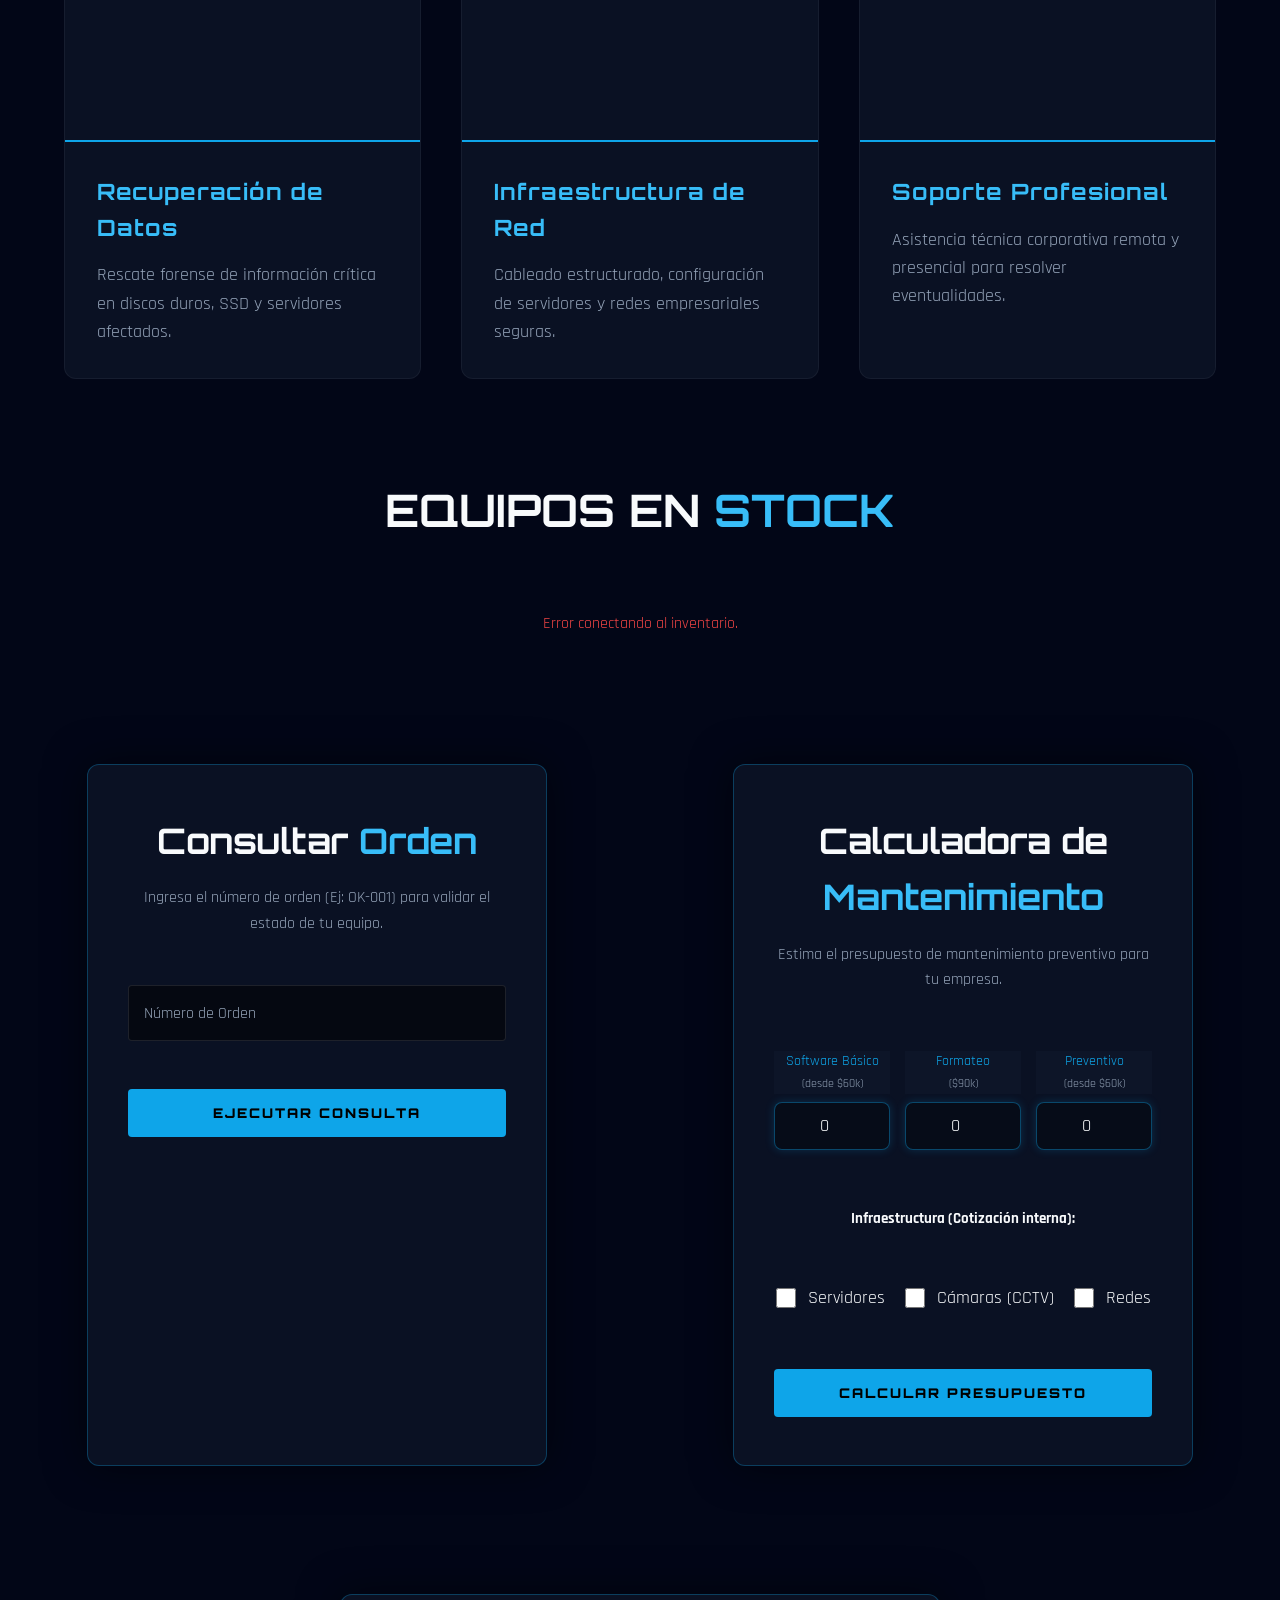
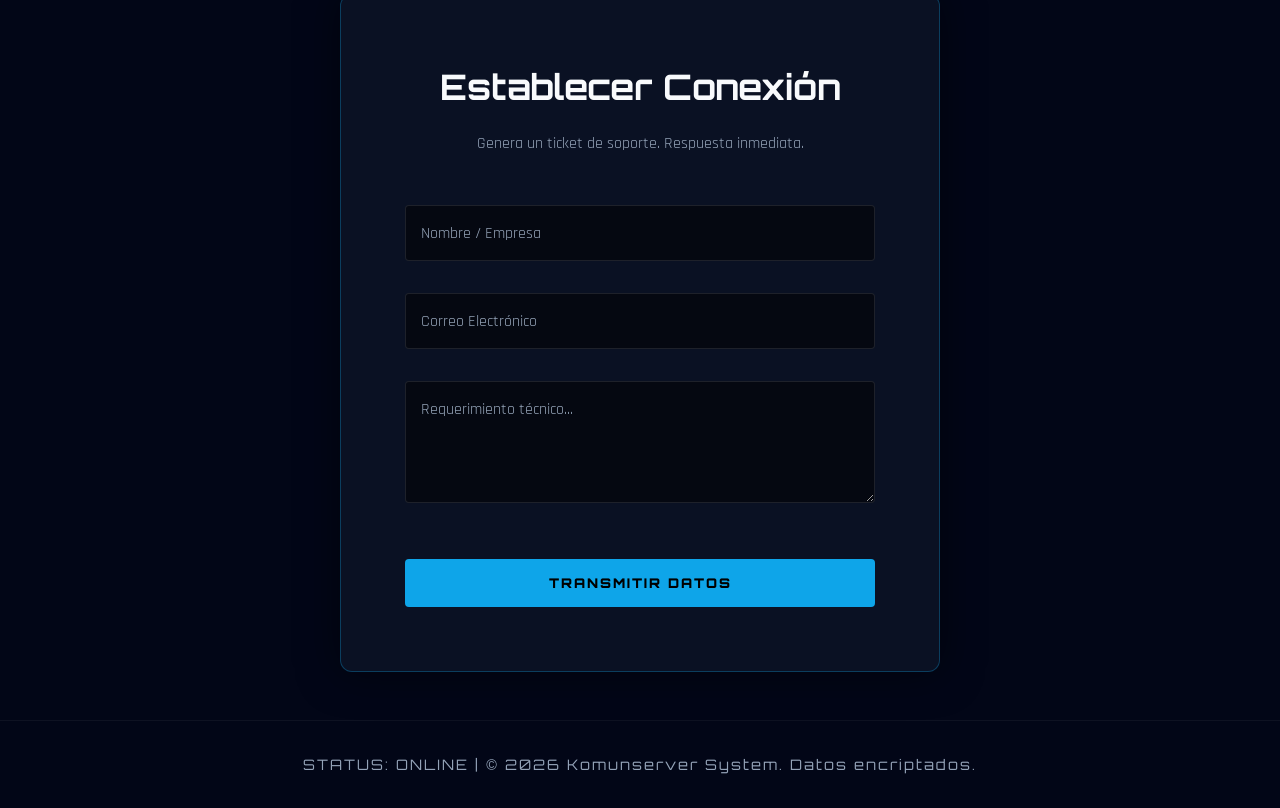
==== commit 9241d41e: "tercer commit: creacion de cotizador" ====
--- a/index.html
+++ b/index.html
@@ -14,11 +14,13 @@
     <div class="glow-orb"></div>
 
     <nav>
-        <div class="logo">KOMUN<span class="highlight">SERVER</span></div>
-       <div class="nav-links">
+       <a href="#" class="logo" style="text-decoration: none;">KOMUN<span class="highlight">SERVER</span></a>
+        <div class="nav-links">
             <a href="#tienda" class="btn-nav">Equipos en Venta</a>
             <a href="#ordenes" class="btn-nav">Consultar Orden</a>
+            <a href="#cotizador" class="btn-nav">Cotizador</a>
             <a href="#contacto" class="btn-nav">Ingresar</a>
+            
         </div>
     </nav>
 
@@ -34,8 +36,19 @@
     <section class="brands">
         <div class="marquee">
             <div class="marquee-content">
-                <span>// HP</span><span>// DELL</span><span>// LENOVO</span><span>// ASUS</span><span>// ACER</span>
-                <span>// HP</span><span>// DELL</span><span>// LENOVO</span><span>// ASUS</span><span>// ACER</span>
+                <!-- Primer bloque de logos -->
+                <img src="https://upload.wikimedia.org/wikipedia/commons/a/ad/HP_logo_2012.svg" alt="HP">
+                <img src="https://upload.wikimedia.org/wikipedia/commons/1/18/Dell_logo_2016.svg" alt="Dell">
+                <img src="https://upload.wikimedia.org/wikipedia/commons/b/b8/Lenovo_logo_2015.svg" alt="Lenovo">
+                <img src="https://upload.wikimedia.org/wikipedia/commons/8/86/Asus_blue_logo.svg" alt="Asus">
+                <img src="https://upload.wikimedia.org/wikipedia/commons/0/00/Acer_2011.svg" alt="Acer">
+                
+                <!-- Segundo bloque idéntico para que el efecto de movimiento sea infinito y sin cortes -->
+                <img src="https://upload.wikimedia.org/wikipedia/commons/a/ad/HP_logo_2012.svg" alt="HP">
+                <img src="https://upload.wikimedia.org/wikipedia/commons/1/18/Dell_logo_2016.svg" alt="Dell">
+                <img src="https://upload.wikimedia.org/wikipedia/commons/b/b8/Lenovo_logo_2015.svg" alt="Lenovo">
+                <img src="https://upload.wikimedia.org/wikipedia/commons/8/86/Asus_blue_logo.svg" alt="Asus">
+                <img src="https://upload.wikimedia.org/wikipedia/commons/0/00/Acer_2011.svg" alt="Acer">
             </div>
         </div>
     </section>
@@ -131,7 +144,11 @@
         </div>
     </section>
 
-    <section id="ordenes" class="ordenes fade-up">
+    <!-- NUEVO CONTENEDOR: Agrupa los módulos para ponerlos lado a lado en PC -->
+    <div class="modulos-wrapper">
+        
+        <!-- SECCIÓN DE ÓRDENES (La que ya tienes) -->
+        <section id="ordenes" class="ordenes fade-up">
         <div class="ordenes-panel">
             <h2>Consultar <span class="highlight">Orden</span></h2>
             <p>Ingresa el número de orden (Ej: OK-001) para validar el estado de tu equipo.</p>
@@ -164,10 +181,69 @@
         </div>
     </section>
 
+        <!-- SECCIÓN CALCULADORA DE MANTENIMIENTO -->
+    <section id="cotizador" class="contact fade-up">
+        <div class="contact-panel">
+            <h2>Calculadora de <span class="highlight">Mantenimiento</span></h2>
+            <p>Estima el presupuesto de mantenimiento preventivo para tu empresa.</p>
+            
+            <form id="form-cotizador" class="tech-form">
+                <!-- Fila 1: Servicios con precio base en horizontal -->
+                <div class="cotizador-row">
+                    <div class="input-group">
+                        <input type="number" id="cant-software" min="0" value="0" required style="text-align: center;">
+                        <label>Software Básico<br><span style="font-size: 0.75rem; color: var(--text-muted);">(desde $60k)</span></label>
+                    </div>
+                    <div class="input-group">
+                        <input type="number" id="cant-formateo" min="0" value="0" required style="text-align: center;">
+                        <label>Formateo<br><span style="font-size: 0.75rem; color: var(--text-muted);">($90k)</span></label>
+                    </div>
+                    <div class="input-group">
+                        <input type="number" id="cant-preventivo" min="0" value="0" required style="text-align: center;">
+                        <label>Preventivo<br><span style="font-size: 0.75rem; color: var(--text-muted);">(desde $60k)</span></label>
+                    </div>
+                </div>
+                
+                <!-- Fila 2: Servicios bajo cotización interna -->
+                <p style="color: var(--text-main); margin-top: 15px; margin-bottom: 15px; font-weight: bold; font-size: 0.95rem; text-align: center;">
+                    Infraestructura (Cotización interna):
+                </p>
+                <div class="cotizador-row checkboxes">
+                    <div class="checkbox-group">
+                        <label><input type="checkbox" id="req-servidores"> Servidores</label>
+                    </div>
+                    <div class="checkbox-group">
+                        <label><input type="checkbox" id="req-camaras"> Cámaras (CCTV)</label>
+                    </div>
+                    <div class="checkbox-group">
+                        <label><input type="checkbox" id="req-redes"> Redes</label>
+                    </div>
+                </div>
+
+                <button type="button" id="btn-calcular" class="btn-primary form-btn" style="margin-top: 25px;">Calcular Presupuesto</button>
+            </form>
+
+            <!-- Panel de Resultados (Oculto por defecto) -->
+            <div id="resultado-cotizacion" class="resultado-orden" style="display: none; text-align: center; margin-top: 2rem;">
+                <h3 style="margin-bottom: 10px; color: var(--text-main);">Inversión Estimada</h3>
+                <h2 class="highlight" id="total-cotizacion" style="font-size: 2.8rem; margin-bottom: 15px;">$ 0</h2>
+                <p style="color: var(--text-muted); font-size: 0.9rem; margin-bottom: 25px;">
+                    *Este valor es un estimado para mantenimiento preventivo de hardware/software. Sujeto a diagnóstico final.
+                </p>
+                <a href="#" id="btn-whatsapp-cotizacion" target="_blank" class="btn-primary" style="display: inline-block; background: #25D366; color: #fff; box-shadow: 0 0 15px rgba(37, 211, 102, 0.4);">
+                    Solicitar Visita Técnica
+                </a>
+            </div>
+        </div>
+    </section>
+
+    </div> <!-- CIERRE DEL NUEVO CONTENEDOR -->
+
+   <!-- SECCIÓN CONTACTO -->
     <section id="contacto" class="contact fade-up">
         <div class="contact-panel">
             <h2>Establecer Conexión</h2>
-            <p>Genera un ticket de soporte o cotiza tus equipos. Respuesta inmediata.</p>
+            <p>Genera un ticket de soporte. Respuesta inmediata.</p>
             
             <form action="https://formspree.io/f/xoeedyre" method="POST" class="tech-form">
                 <div class="input-group">
--- a/styles.css
+++ b/styles.css
@@ -638,4 +638,242 @@
 @keyframes zoomIn {
     from { transform: scale(0.8); opacity: 0; }
     to { transform: scale(1); opacity: 1; }
+}
+
+/* --- CALCULADORA DE MANTENIMIENTO --- */
+.checkbox-group {
+    text-align: left;
+    margin-top: 10px;
+}
+
+.checkbox-group label {
+    display: flex;
+    align-items: center;
+    gap: 12px;
+    color: var(--text-main);
+    font-size: 1.1rem;
+    cursor: pointer;
+}
+
+.checkbox-group input[type="checkbox"] {
+    width: 20px;
+    height: 20px;
+    cursor: pointer;
+    accent-color: var(--accent);
+}
+
+/* --- CONTENEDOR DE MÓDULOS (LADO A LADO EN PC) --- */
+.modulos-wrapper {
+    display: flex;
+    flex-direction: row;
+    gap: 3rem; /* Espacio entre los dos paneles */
+    padding: 5rem 5%;
+    max-width: 1400px;
+    margin: 0 auto;
+    align-items: flex-start; /* Evita que uno se estire si el otro es más largo */
+}
+
+/* Quitamos los márgenes individuales para que el wrapper los controle */
+.modulos-wrapper .ordenes, 
+.modulos-wrapper .contact {
+    padding: 0; 
+    flex: 1; /* Ambos ocupan exactamente la mitad (50%) */
+    width: 100%;
+}
+
+/* --- ADAPTACIÓN A DISPOSITIVOS MÓVILES --- */
+@media screen and (max-width: 900px) {
+    .modulos-wrapper {
+        flex-direction: column; /* Se apilan verticalmente */
+        gap: 4rem; /* Espacio vertical entre ellos */
+        padding: 3rem 5%;
+    }
+}
+/* --- REDUCCIÓN DE ESPACIOS ENTRE SECCIONES --- */
+
+/* 1. Reduce el espacio vertical general de todas las secciones de la página */
+section {
+    padding: 3rem 5% !important; /* Antes probablemente tenías 5rem o más */
+}
+
+/* 2. Ajusta el contenedor de Órdenes y Cotizador en PC */
+.modulos-wrapper {
+    padding: 2rem 5%; /* Reducimos el espacio superior e inferior */
+    gap: 2rem; /* Reducimos la separación entre el cuadro izquierdo y derecho */
+}
+
+/* 3. Ajustes específicos para celulares */
+@media screen and (max-width: 900px) {
+    .modulos-wrapper {
+        gap: 2rem; /* Reducimos el espacio entre los cuadros cuando se apilan hacia abajo */
+        padding: 1.5rem 5%; /* Menos espacio en las orillas para móviles */
+    }
+}
+/* --- CORRECCIÓN DEFINITIVA DE PANELES Y COTIZADOR --- */
+
+/* 1. Paneles equilibrados expandidos a los lados */
+.modulos-wrapper {
+    display: flex;
+    flex-direction: row;
+    align-items: stretch !important;
+    max-width: 1450px; /* ¡AQUÍ ESTÁ LA SOLUCIÓN! Expandimos el límite de 1100 a 1450 */
+    width: 100%;
+    gap: 4rem; /* Separamos un poco más los cuadros en el centro para balancear */
+    margin: 0 auto;
+    padding: 2rem 2%; /* Reducimos el margen invisible de las orillas */
+}
+
+.modulos-wrapper .ordenes-panel, 
+.modulos-wrapper .contact-panel {
+    max-width: 100% !important;
+    width: 100%;
+    height: auto !important; /* Evita que queden alargados artificialmente */
+    padding: 3rem 2.5rem !important;
+    margin: 0;
+    display: flex;
+    flex-direction: column;
+    justify-content: flex-start !important; /* Alinea el contenido arriba de forma natural */
+}
+
+/* 2. Reparación de los textos amontonados */
+.cotizador-row {
+    display: flex;
+    flex-direction: row;
+    width: 100%;
+    max-width: 100%;
+    gap: 15px;
+    margin-top: 10px;
+}
+
+/* Desactivamos el efecto de "texto flotante" para este bloque */
+.cotizador-row .input-group {
+    display: flex;
+    flex-direction: column-reverse; /* Truco: pone la etiqueta arriba del input */
+    flex: 1;
+    margin-bottom: 10px;
+    border: none;
+}
+
+.cotizador-row .input-group label {
+    position: relative !important; 
+    transform: none !important; /* Anula la animación que los encimaba */
+    top: 0 !important;
+    left: 0 !important;
+    padding: 0 !important;
+    margin-bottom: 8px;
+    font-size: 0.85rem !important;
+    pointer-events: auto;
+    color: var(--text-main);
+}
+
+.cotizador-row .input-group input {
+    border: 1px solid rgba(14, 165, 233, 0.4) !important;
+    background: rgba(0, 0, 0, 0.3) !important;
+    border-radius: 8px;
+    padding: 12px !important;
+    width: 100%;
+}
+
+/* 3. Checkboxes horizontales */
+.cotizador-row.checkboxes {
+    justify-content: center;
+    flex-wrap: wrap;
+    gap: 20px;
+    margin-top: 5px;
+}
+
+.cotizador-row.checkboxes .checkbox-group {
+    margin: 0;
+}
+
+/* Adaptación para celulares */
+@media screen and (max-width: 900px) {
+    .modulos-wrapper {
+        flex-direction: column;
+        gap: 2rem;
+    }
+    .cotizador-row {
+        flex-direction: column;
+        gap: 10px;
+    }
+    .cotizador-row.checkboxes {
+        flex-direction: row;
+    }
+}
+
+/* --- AJUSTES DE ESPACIADO EXCLUSIVOS PARA MÓVIL --- */
+@media screen and (max-width: 900px) {
+    /* 1. Reduce el espacio general de todas las secciones en celular */
+    section {
+        padding: 1rem 5% !important; 
+    }
+    
+    /* 2. Comprime el contenedor de los módulos (Órdenes y Cotizador) */
+    .modulos-wrapper {
+        flex-direction: column;
+        gap: 1.5rem !important; /* Menos espacio entre cuadro y cuadro */
+        padding: 1rem 5% 0.5rem 5% !important; /* Reduce drásticamente el espacio inferior */
+        margin-bottom: 0 !important;
+    }
+
+    /* 3. Reduce el relleno interno de los paneles oscuros para que no queden tan altos */
+    .modulos-wrapper .ordenes-panel, 
+    .modulos-wrapper .contact-panel {
+        padding: 2rem 1.5rem !important;
+    }
+}
+/* --- ESTILO PARA LOS LOGOS EN MOVIMIENTO --- */
+.marquee-content {
+    display: flex;
+    align-items: center;
+}
+
+.marquee-content img {
+    height: 40px; /* Controla la altura uniforme de todos los logos */
+    width: auto;
+    margin: 0 3.5rem; /* Espacio horizontal entre cada logo */
+    filter: brightness(0) invert(1); /* Vuelve los logos blancos para que combinen con tu diseño oscuro */
+    opacity: 0.6; /* Semitransparentes por defecto */
+    transition: all 0.3s ease;
+}
+
+/* Efecto al pasar el cursor por encima de un logo */
+.marquee-content img:hover {
+    opacity: 1;
+    filter: brightness(0) invert(1) drop-shadow(0 0 10px var(--accent-glow)); /* Brillo neón al tocar */
+    transform: scale(1.1);
+}
+/* --- REDUCIR ESPACIO ENTRE EL HERO Y LAS MARCAS --- */
+
+/* 1. Reduce la altura forzada de la pantalla principal en PC */
+.hero {
+    height: auto !important; /* Deja que el contenido dicte el tamaño */
+    min-height: 85vh;        /* Reduce el alto mínimo para que no sea toda la pantalla */
+    padding-top: 6rem;       /* Espacio superior para que no choque con el menú */
+    padding-bottom: 3rem;    /* Reduce el espacio inferior que marcaste */
+}
+
+/* 2. Reduce el relleno de la franja de marcas */
+.brands {
+    padding: 1rem 0 !important; /* Antes tenía 2rem, ahora es más compacta */
+}
+
+/* 3. Ajustes específicos para móviles */
+@media screen and (max-width: 768px) {
+    .hero {
+        min-height: auto !important;
+        padding: 5rem 5% 2rem 5% !important; /* Menos espacio abajo en celulares */
+    }
+}
+
+/* --- AUMENTAR TAMAÑO DEL TEXTO DEL HERO --- */
+.hero-content p {
+    font-size: 1.6rem !important; /* Antes estaba en 1.3rem, súbelo a 1.5rem o 1.6rem según prefieras */
+    max-width: 800px;            /* Ampliamos un poco el ancho máximo para que respire mejor */
+    margin: 1.5rem auto 2.5rem;
+}
+
+/* --- CORRECCIÓN DE DESPLAZAMIENTO (OFFSET PARA MENÚ FIJO) --- */
+section {
+    scroll-margin-top: 100px; /* Deja un espacio de 100px arriba cuando el enlace salte a cualquier sección */
 }
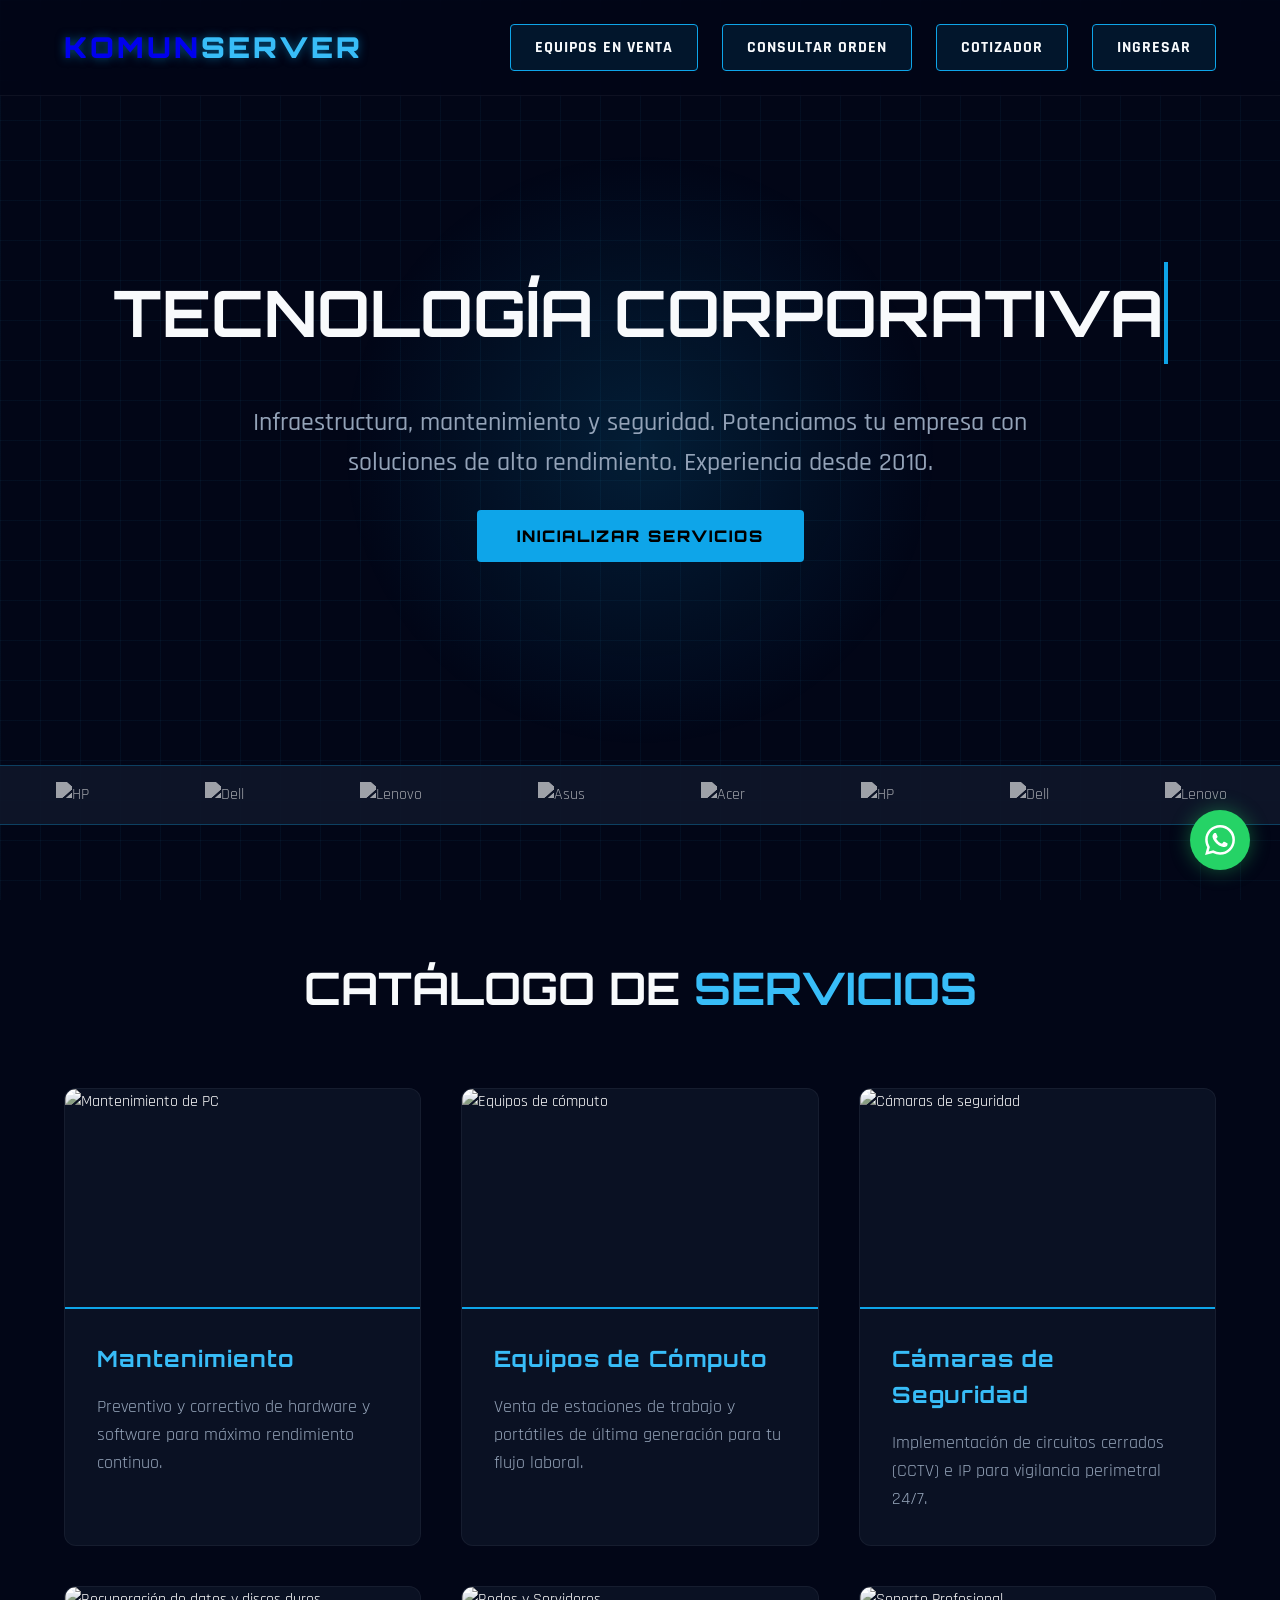
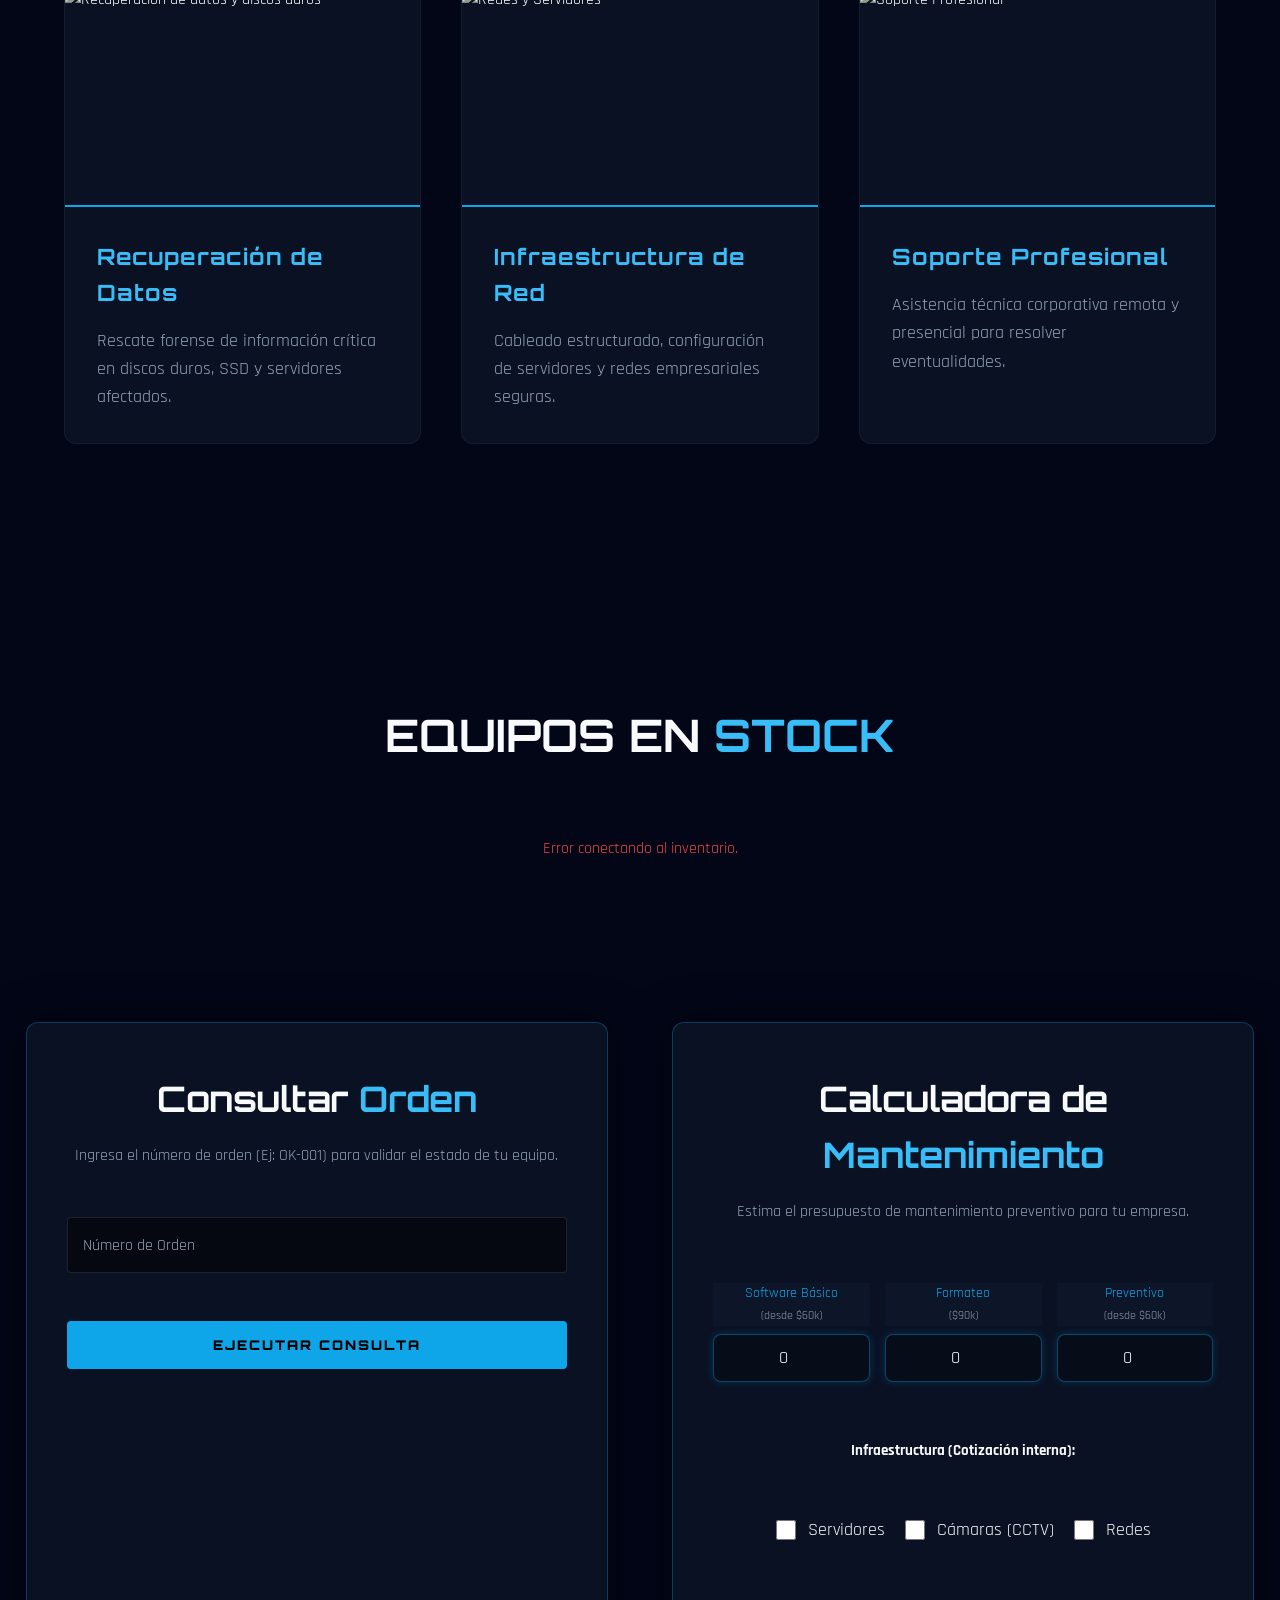
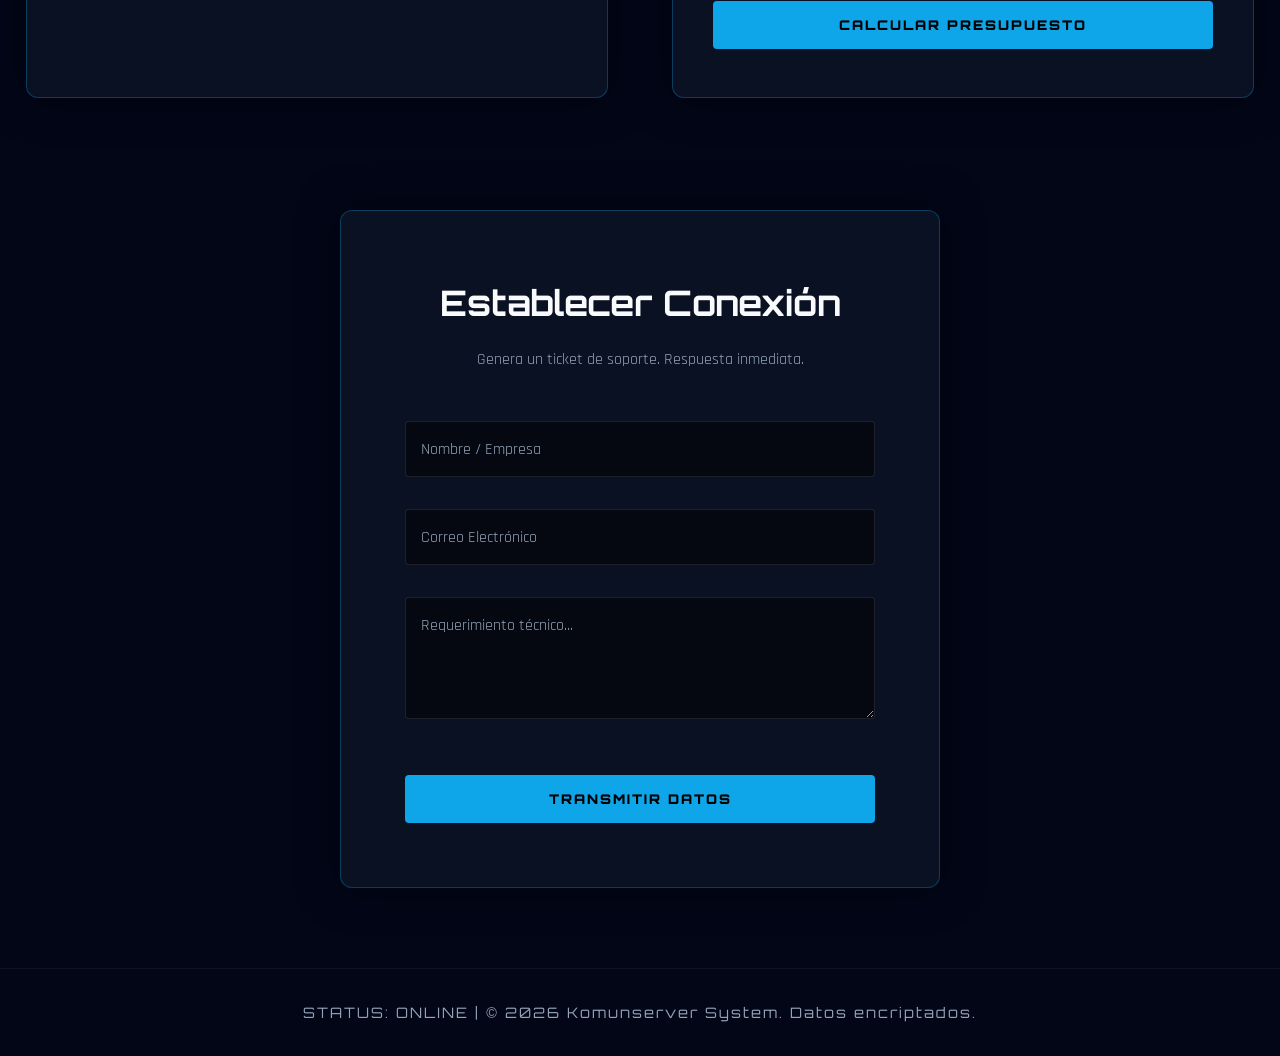
==== commit d8f39b18: "quinto  commit: implementacion ingreso de equipos" ====
--- a/index.html
+++ b/index.html
@@ -263,9 +263,13 @@
         </div>
     </section>
 
+    
+
     <footer>
         <p>STATUS: ONLINE | &copy; 2026 Komunserver System. Datos encriptados.</p>
     </footer>
+
+
 
     <!-- Botón de WhatsApp Intacto -->
     <a href="https://wa.me/573103043323?text=Hola,%20necesito%20soporte%20informático%20para%20mi%20empresa." class="whatsapp-btn" target="_blank">
--- a/styles.css
+++ b/styles.css
@@ -66,6 +66,11 @@
 }
 
 .highlight { color: var(--accent-glow); }
+
+.nav-links {
+    display: flex;
+    gap: 1.5rem;
+}
 
 .btn-nav {
     color: var(--text-main);
@@ -87,19 +92,20 @@
 
 /* Hero */
 .hero {
-    height: 100vh;
+    height: auto !important;
+    min-height: 85vh;
     display: flex;
     align-items: center;
     justify-content: center;
     text-align: center;
-    padding: 0 5%;
+    padding: 6rem 5% 3rem 5%;
 }
 
 .hero-content p {
-    font-size: 1.3rem;
+    font-size: 1.6rem;
     color: var(--text-muted);
-    max-width: 700px;
-    margin: 1.5rem auto 3rem;
+    max-width: 800px;
+    margin: 1.5rem auto 2.5rem;
     font-weight: 500;
 }
 
@@ -138,7 +144,7 @@
 /* Marcas */
 .brands {
     background: rgba(15, 23, 42, 0.9);
-    padding: 2rem 0;
+    padding: 1rem 0;
     border-top: 1px solid rgba(14,165,233,0.3);
     border-bottom: 1px solid rgba(14,165,233,0.3);
     overflow: hidden;
@@ -148,15 +154,24 @@
 .marquee-content {
     display: inline-block;
     animation: marquee 15s linear infinite;
-}
-
-.marquee-content span {
-    font-family: 'Orbitron', sans-serif;
-    font-size: 1.5rem;
-    color: var(--accent);
-    margin: 0 3rem;
-    opacity: 0.7;
-}
+    align-items: center;
+}
+
+.marquee-content img {
+    height: 40px;
+    width: auto;
+    margin: 0 3.5rem;
+    filter: brightness(0) invert(1);
+    opacity: 0.6;
+    transition: all 0.3s ease;
+}
+
+.marquee-content img:hover {
+    opacity: 1;
+    filter: brightness(0) invert(1) drop-shadow(0 0 10px var(--accent-glow));
+    transform: scale(1.1);
+}
+
 @keyframes marquee { 100% { transform: translateX(-50%); } }
 
 /* Distribución Centrada de Servicios */
@@ -165,20 +180,25 @@
     max-width: 1400px;
     margin: 0 auto;
 }
-.section-title { text-align: center; font-size: 2.8rem; margin-bottom: 4rem; text-transform: uppercase;}
+
+.section-title { 
+    text-align: center; 
+    font-size: 2.8rem; 
+    margin-bottom: 4rem; 
+    text-transform: uppercase;
+}
 
 .services-grid {
     display: grid;
-    /* Esto crea automáticamente las columnas. En PC se verán 3, en tablet 2 y en celular 1 */
     grid-template-columns: repeat(auto-fit, minmax(320px, 1fr));
-    gap: 2.5rem; /* Espacio uniforme entre todas las tarjetas */
+    gap: 2.5rem;
     width: 100%;
 }
 
 .card-wrapper {
     width: 100%;
     max-width: 380px;
-    flex: 1 1 320px; /* Se expanden pero se centran uniformemente */
+    flex: 1 1 320px;
 }
 
 .tech-card {
@@ -297,7 +317,7 @@
 }
 .whatsapp-btn:hover { transform: scale(1.15); }
 
-/* Nueva Animación de Entrada Mejorada */
+/* Animaciones de Entrada */
 .fade-up { 
     opacity: 0; 
     transform: translateY(60px) scale(0.9); 
@@ -311,112 +331,14 @@
 }
 .delay-1 { transition-delay: 0.15s; }
 .delay-2 { transition-delay: 0.3s; }
-/* =========================================
-   10. DISEÑO RESPONSIVE (MÓVILES Y TABLETS)
-========================================= */
-@media screen and (max-width: 768px) {
-    /* Navegación más compacta y centrada */
-    nav {
-        padding: 1rem 5%;
-        flex-direction: column;
-        gap: 0.8rem;
-    }
-
-    .logo {
-        font-size: 1.5rem;
-    }
-
-    .btn-nav {
-        padding: 0.5rem 1.2rem;
-        font-size: 0.85rem;
-    }
-
-    /* Ajuste del texto Hero para evitar desbordamientos en pantallas pequeñas */
-    .typewriter {
-        font-size: 1.8rem;
-        white-space: normal; /* Permite saltos de línea */
-        border-right: none; 
-        animation: none; /* Desactiva la escritura si el texto ocupa varias líneas */
-        width: 100%;
-    }
-
-    .hero-content p {
-        font-size: 1.05rem;
-        margin: 1rem auto 2rem;
-        padding: 0 10px;
-    }
-
-    /* Reducción del relleno excesivo en la cuadrícula de servicios */
-    .services { 
-        padding: 4rem 5%; 
-    }
-
-    .section-title {
-        font-size: 2rem;
-        margin-bottom: 2rem;
-    }
-
-    /* Fuerza 1 sola columna en móviles */
-    .services-grid {
-        grid-template-columns: 1fr;
-        gap: 2rem;
-    }
-
-    .card-image {
-        height: 180px;
-    }
-
-    .card-content {
-        padding: 1.5rem;
-    }
-
-    /* Compactación del panel de contacto */
-    .contact {
-        padding: 3rem 5%;
-    }
-
-    .contact-panel {
-        padding: 2.5rem 1.5rem;
-    }
-
-    .contact-panel h2 {
-        font-size: 1.8rem;
-    }
-
-    .tech-form {
-        gap: 1.5rem;
-    }
-
-    /* Botón de WhatsApp más pequeño para no obstruir la lectura */
-    .whatsapp-btn {
-        width: 50px; 
-        height: 50px;
-        bottom: 20px; 
-        right: 20px;
-    }
-    
-    .whatsapp-btn svg {
-        width: 24px;
-        height: 24px;
-    }
-}
-
-/* Ajustes para pantallas muy pequeñas (Ej: iPhone SE) */
-@media screen and (max-width: 400px) {
-    .typewriter {
-        font-size: 1.5rem;
-    }
-    .logo {
-        font-size: 1.3rem;
-    }
-}
-
-/* --- NUEVA SECCIÓN: ÓRDENES --- */
-.nav-links {
-    display: flex;
-    gap: 1.5rem;
-}
-
+
+/* Offset para scroll con menú fijo */
+section {
+    scroll-margin-top: 100px;
+    padding: 3rem 5%;
+}
+
+/* Sección Órdenes */
 .ordenes { 
     padding: 5rem 5%; 
     display: flex; 
@@ -456,7 +378,7 @@
 .resultado-body p { margin-bottom: 0.8rem; color: var(--text-main); }
 .resultado-body strong { color: var(--text-muted); }
 
-/* --- COLORES DINÁMICOS PARA ESTADOS --- */
+/* Estados Dinámicos */
 .estado-badge {
     display: inline-block;
     padding: 0.2rem 0.8rem;
@@ -468,7 +390,6 @@
     transition: all 0.3s ease;
 }
 
-/* Estado: Por Revisar (Amarillo) */
 .estado-amarillo {
     background: rgba(234, 179, 8, 0.15);
     border: 1px solid #eab308;
@@ -476,7 +397,6 @@
     box-shadow: 0 0 10px rgba(234, 179, 8, 0.3);
 }
 
-/* Estado: Por Autorizar u otros (Azul) */
 .estado-azul {
     background: rgba(14, 165, 233, 0.15);
     border: 1px solid var(--accent);
@@ -484,7 +404,6 @@
     box-shadow: 0 0 10px rgba(14, 165, 233, 0.3);
 }
 
-/* Estado: Para Entregar (Verde) */
 .estado-verde {
     background: rgba(34, 197, 94, 0.15);
     border: 1px solid #22c55e;
@@ -497,41 +416,19 @@
     to { opacity: 1; transform: translateY(0); }
 }
 
-@media screen and (max-width: 768px) {
-    /* ... el resto de tu CSS móvil arriba de esto queda igual ... */
-
-    .nav-links {
-        flex-direction: row; /* Esto los mantiene en una sola fila */
-        justify-content: center; /* Esto los centra horizontalmente */
-        width: 100%;
-        gap: 0.8rem; /* Espacio entre los botones */
-    }
-
-    /* Ajuste para que los botones quepan bien uno al lado del otro en celulares */
-    .btn-nav {
-        padding: 0.5rem 0.8rem;
-        font-size: 0.75rem; /* Letra un poco más pequeña */
-        white-space: nowrap; /* Evita que el texto del botón se parta en dos líneas */
-    }
-
-    /* ... el resto de tu CSS móvil debajo de esto queda igual ... */
-}
-    .ordenes-panel { padding: 2.5rem 1.5rem; }
-}
-/* --- MENSAJE DE ERROR --- */
 .error-mensaje {
     margin-top: 1.5rem;
     padding: 1rem;
-    background: rgba(239, 68, 68, 0.15); /* Fondo rojo sutil */
-    border: 1px solid #ef4444; /* Borde rojo */
-    color: #f87171; /* Texto rojo claro */
+    background: rgba(239, 68, 68, 0.15);
+    border: 1px solid #ef4444;
+    color: #f87171;
     border-radius: 8px;
     font-weight: 500;
     text-align: center;
     animation: slideDown 0.3s ease-out;
 }
 
-/* --- CARRUSEL DE IMÁGENES --- */
+/* Carrusel */
 .carousel-container {
     position: relative;
     width: 100%;
@@ -547,13 +444,13 @@
     width: 100%;
     height: 100%;
     scroll-behavior: smooth;
-    scrollbar-width: none; /* Oculta scroll en Firefox */
-    -ms-overflow-style: none; /* Oculta scroll en IE/Edge */
-}
-.carousel-track::-webkit-scrollbar { display: none; /* Oculta scroll en Chrome/Safari */ }
+    scrollbar-width: none;
+    -ms-overflow-style: none;
+}
+.carousel-track::-webkit-scrollbar { display: none; }
 
 .carousel-slide {
-    flex: 0 0 100%; /* Cada imagen ocupa el 100% del cuadro */
+    flex: 0 0 100%;
     height: 100%;
     scroll-snap-align: center;
     padding: 1.5rem;
@@ -592,7 +489,7 @@
 .carousel-btn.prev { left: 10px; }
 .carousel-btn.next { right: 10px; }
 
-/* --- MODAL DE IMÁGENES (LIGHTBOX) --- */
+/* Modal Lightbox */
 .modal-overlay {
     position: fixed;
     z-index: 9999;
@@ -600,7 +497,7 @@
     top: 0;
     width: 100%;
     height: 100%;
-    background-color: rgba(2, 6, 23, 0.95); /* Fondo oscuro difuminado */
+    background-color: rgba(2, 6, 23, 0.95);
     backdrop-filter: blur(5px);
     display: flex;
     justify-content: center;
@@ -608,14 +505,11 @@
 }
 
 .modal-content {
-    width: 90vw;            /* Fuerza a que ocupe el 90% del ancho de la pantalla */
-    height: 85vh;           /* Fuerza a que ocupe el 85% del alto de la pantalla */
-    object-fit: contain;    /* Adapta la imagen para que crezca al máximo sin deformarse ni cortarse */
+    width: 90vw;
+    height: 85vh;
+    object-fit: contain;
     border-radius: 8px;
-    
-    /* Cambiamos box-shadow por drop-shadow para que el brillo azul siga el contorno del portátil (ideal para imágenes sin fondo) */
     filter: drop-shadow(0 0 40px rgba(14, 165, 233, 0.4)); 
-    
     animation: zoomIn 0.3s ease;
 }
 
@@ -631,16 +525,14 @@
     z-index: 10000;
 }
 
-.modal-close:hover {
-    color: var(--accent-glow);
-}
+.modal-close:hover { color: var(--accent-glow); }
 
 @keyframes zoomIn {
     from { transform: scale(0.8); opacity: 0; }
     to { transform: scale(1); opacity: 1; }
 }
 
-/* --- CALCULADORA DE MANTENIMIENTO --- */
+/* Calculadora y Checkboxes */
 .checkbox-group {
     text-align: left;
     margin-top: 10px;
@@ -662,80 +554,37 @@
     accent-color: var(--accent);
 }
 
-/* --- CONTENEDOR DE MÓDULOS (LADO A LADO EN PC) --- */
+/* Contenedor Dual de Módulos (PC) */
 .modulos-wrapper {
     display: flex;
     flex-direction: row;
-    gap: 3rem; /* Espacio entre los dos paneles */
-    padding: 5rem 5%;
-    max-width: 1400px;
+    align-items: stretch !important;
+    max-width: 1450px;
+    width: 100%;
+    gap: 4rem;
     margin: 0 auto;
-    align-items: flex-start; /* Evita que uno se estire si el otro es más largo */
-}
-
-/* Quitamos los márgenes individuales para que el wrapper los controle */
+    padding: 2rem 2%;
+}
+
 .modulos-wrapper .ordenes, 
 .modulos-wrapper .contact {
     padding: 0; 
-    flex: 1; /* Ambos ocupan exactamente la mitad (50%) */
-    width: 100%;
-}
-
-/* --- ADAPTACIÓN A DISPOSITIVOS MÓVILES --- */
-@media screen and (max-width: 900px) {
-    .modulos-wrapper {
-        flex-direction: column; /* Se apilan verticalmente */
-        gap: 4rem; /* Espacio vertical entre ellos */
-        padding: 3rem 5%;
-    }
-}
-/* --- REDUCCIÓN DE ESPACIOS ENTRE SECCIONES --- */
-
-/* 1. Reduce el espacio vertical general de todas las secciones de la página */
-section {
-    padding: 3rem 5% !important; /* Antes probablemente tenías 5rem o más */
-}
-
-/* 2. Ajusta el contenedor de Órdenes y Cotizador en PC */
-.modulos-wrapper {
-    padding: 2rem 5%; /* Reducimos el espacio superior e inferior */
-    gap: 2rem; /* Reducimos la separación entre el cuadro izquierdo y derecho */
-}
-
-/* 3. Ajustes específicos para celulares */
-@media screen and (max-width: 900px) {
-    .modulos-wrapper {
-        gap: 2rem; /* Reducimos el espacio entre los cuadros cuando se apilan hacia abajo */
-        padding: 1.5rem 5%; /* Menos espacio en las orillas para móviles */
-    }
-}
-/* --- CORRECCIÓN DEFINITIVA DE PANELES Y COTIZADOR --- */
-
-/* 1. Paneles equilibrados expandidos a los lados */
-.modulos-wrapper {
-    display: flex;
-    flex-direction: row;
-    align-items: stretch !important;
-    max-width: 1450px; /* ¡AQUÍ ESTÁ LA SOLUCIÓN! Expandimos el límite de 1100 a 1450 */
-    width: 100%;
-    gap: 4rem; /* Separamos un poco más los cuadros en el centro para balancear */
-    margin: 0 auto;
-    padding: 2rem 2%; /* Reducimos el margen invisible de las orillas */
+    flex: 1; 
+    width: 100%;
 }
 
 .modulos-wrapper .ordenes-panel, 
 .modulos-wrapper .contact-panel {
     max-width: 100% !important;
     width: 100%;
-    height: auto !important; /* Evita que queden alargados artificialmente */
+    height: auto !important;
     padding: 3rem 2.5rem !important;
     margin: 0;
     display: flex;
     flex-direction: column;
-    justify-content: flex-start !important; /* Alinea el contenido arriba de forma natural */
-}
-
-/* 2. Reparación de los textos amontonados */
+    justify-content: flex-start !important;
+}
+
 .cotizador-row {
     display: flex;
     flex-direction: row;
@@ -745,10 +594,9 @@
     margin-top: 10px;
 }
 
-/* Desactivamos el efecto de "texto flotante" para este bloque */
 .cotizador-row .input-group {
     display: flex;
-    flex-direction: column-reverse; /* Truco: pone la etiqueta arriba del input */
+    flex-direction: column-reverse;
     flex: 1;
     margin-bottom: 10px;
     border: none;
@@ -756,7 +604,7 @@
 
 .cotizador-row .input-group label {
     position: relative !important; 
-    transform: none !important; /* Anula la animación que los encimaba */
+    transform: none !important;
     top: 0 !important;
     left: 0 !important;
     padding: 0 !important;
@@ -774,7 +622,6 @@
     width: 100%;
 }
 
-/* 3. Checkboxes horizontales */
 .cotizador-row.checkboxes {
     justify-content: center;
     flex-wrap: wrap;
@@ -786,94 +633,136 @@
     margin: 0;
 }
 
-/* Adaptación para celulares */
+/* =======================================================
+   ADAPTACIÓN RESPONSIVE DEFINITIVA (MÓVILES Y TABLETS)
+   ======================================================= */
 @media screen and (max-width: 900px) {
+    nav {
+        padding: 0.5rem 2%;
+        flex-direction: column;
+        gap: 0.3rem;
+    }
+
+    .logo {
+        font-size: 1.2rem !important;
+    }
+
+    /* Menú móvil estático, en una sola fila y perfectamente centrado */
+    .nav-links {
+        display: flex;
+        flex-direction: row !important;
+        flex-wrap: nowrap !important;
+        justify-content: center !important;
+        align-items: center;
+        gap: 4px;
+        width: 100%;
+        overflow: visible !important;
+    }
+
+    .btn-nav {
+        padding: 0.3rem 0.4rem !important;
+        font-size: 0.6rem !important;
+        letter-spacing: 0px !important;
+        white-space: nowrap !important;
+        flex: 1;
+        text-align: center;
+    }
+
+    .hero {
+        min-height: auto !important;
+        padding: 6rem 5% 2rem 5% !important;
+    }
+
+    .typewriter {
+        font-size: 1.6rem !important;
+        white-space: normal !important;
+        border-right: none !important;
+        animation: none !important;
+        width: 100% !important;
+        line-height: 1.2;
+    }
+
+    /* Más espacio entre el párrafo y el botón en móvil */
+    .hero-content p {
+        font-size: 0.95rem !important;
+        max-width: 100% !important;
+        padding: 0 10px;
+        margin: 1rem auto 2.5rem auto !important;
+    }
+
+    /* Botón "Inicializar Servicios" más pequeño en móvil */
+    .hero .btn-primary {
+        padding: 0.7rem 1.5rem !important;
+        font-size: 0.85rem !important;
+        letter-spacing: 1px !important;
+    }
+
+    /* Marquesina más pequeña y compacta en móvil */
+    .brands {
+        padding: 0.5rem 0 !important;
+    }
+
+    .marquee-content img {
+        height: 28px !important; /* Logos más pequeños */
+        margin: 0 2rem !important; /* Menos espacio entre logos */
+    }
+
+    section {
+        padding: 2rem 5% !important; 
+    }
+    
     .modulos-wrapper {
         flex-direction: column;
-        gap: 2rem;
-    }
+        gap: 1.5rem !important;
+        padding: 1rem 5% !important;
+        margin-bottom: 0 !important;
+    }
+
+    .modulos-wrapper .ordenes-panel, 
+    .modulos-wrapper .contact-panel {
+        padding: 2rem 1.5rem !important;
+    }
+
     .cotizador-row {
         flex-direction: column;
         gap: 10px;
     }
+    
     .cotizador-row.checkboxes {
         flex-direction: row;
     }
-}
-
-/* --- AJUSTES DE ESPACIADO EXCLUSIVOS PARA MÓVIL --- */
-@media screen and (max-width: 900px) {
-    /* 1. Reduce el espacio general de todas las secciones en celular */
-    section {
-        padding: 1rem 5% !important; 
-    }
-    
-    /* 2. Comprime el contenedor de los módulos (Órdenes y Cotizador) */
-    .modulos-wrapper {
-        flex-direction: column;
-        gap: 1.5rem !important; /* Menos espacio entre cuadro y cuadro */
-        padding: 1rem 5% 0.5rem 5% !important; /* Reduce drásticamente el espacio inferior */
-        margin-bottom: 0 !important;
-    }
-
-    /* 3. Reduce el relleno interno de los paneles oscuros para que no queden tan altos */
-    .modulos-wrapper .ordenes-panel, 
-    .modulos-wrapper .contact-panel {
-        padding: 2rem 1.5rem !important;
-    }
-}
-/* --- ESTILO PARA LOS LOGOS EN MOVIMIENTO --- */
-.marquee-content {
-    display: flex;
-    align-items: center;
-}
-
-.marquee-content img {
-    height: 40px; /* Controla la altura uniforme de todos los logos */
-    width: auto;
-    margin: 0 3.5rem; /* Espacio horizontal entre cada logo */
-    filter: brightness(0) invert(1); /* Vuelve los logos blancos para que combinen con tu diseño oscuro */
-    opacity: 0.6; /* Semitransparentes por defecto */
-    transition: all 0.3s ease;
-}
-
-/* Efecto al pasar el cursor por encima de un logo */
-.marquee-content img:hover {
-    opacity: 1;
-    filter: brightness(0) invert(1) drop-shadow(0 0 10px var(--accent-glow)); /* Brillo neón al tocar */
-    transform: scale(1.1);
-}
-/* --- REDUCIR ESPACIO ENTRE EL HERO Y LAS MARCAS --- */
-
-/* 1. Reduce la altura forzada de la pantalla principal en PC */
-.hero {
-    height: auto !important; /* Deja que el contenido dicte el tamaño */
-    min-height: 85vh;        /* Reduce el alto mínimo para que no sea toda la pantalla */
-    padding-top: 6rem;       /* Espacio superior para que no choque con el menú */
-    padding-bottom: 3rem;    /* Reduce el espacio inferior que marcaste */
-}
-
-/* 2. Reduce el relleno de la franja de marcas */
-.brands {
-    padding: 1rem 0 !important; /* Antes tenía 2rem, ahora es más compacta */
-}
-
-/* 3. Ajustes específicos para móviles */
-@media screen and (max-width: 768px) {
-    .hero {
-        min-height: auto !important;
-        padding: 5rem 5% 2rem 5% !important; /* Menos espacio abajo en celulares */
-    }
-}
-
-/* --- AUMENTAR TAMAÑO DEL TEXTO DEL HERO --- */
-.hero-content p {
-    font-size: 1.6rem !important; /* Antes estaba en 1.3rem, súbelo a 1.5rem o 1.6rem según prefieras */
-    max-width: 800px;            /* Ampliamos un poco el ancho máximo para que respire mejor */
-    margin: 1.5rem auto 2.5rem;
-}
-
-/* --- CORRECCIÓN DE DESPLAZAMIENTO (OFFSET PARA MENÚ FIJO) --- */
-section {
-    scroll-margin-top: 100px; /* Deja un espacio de 100px arriba cuando el enlace salte a cualquier sección */
+
+    .section-title {
+        font-size: 2rem;
+        margin-bottom: 2rem;
+    }
+
+    .services-grid {
+        grid-template-columns: 1fr;
+        gap: 2rem;
+    }
+
+    .card-image {
+        height: 180px;
+    }
+
+    .card-content {
+        padding: 1.5rem;
+    }
+
+    .whatsapp-btn {
+        width: 50px; 
+        height: 50px;
+        bottom: 20px; 
+        right: 20px;
+    }
+}
+
+@media screen and (max-width: 400px) {
+    .typewriter {
+        font-size: 1.3rem !important;
+    }
+    .logo {
+        font-size: 1.1rem !important;
+    }
 }
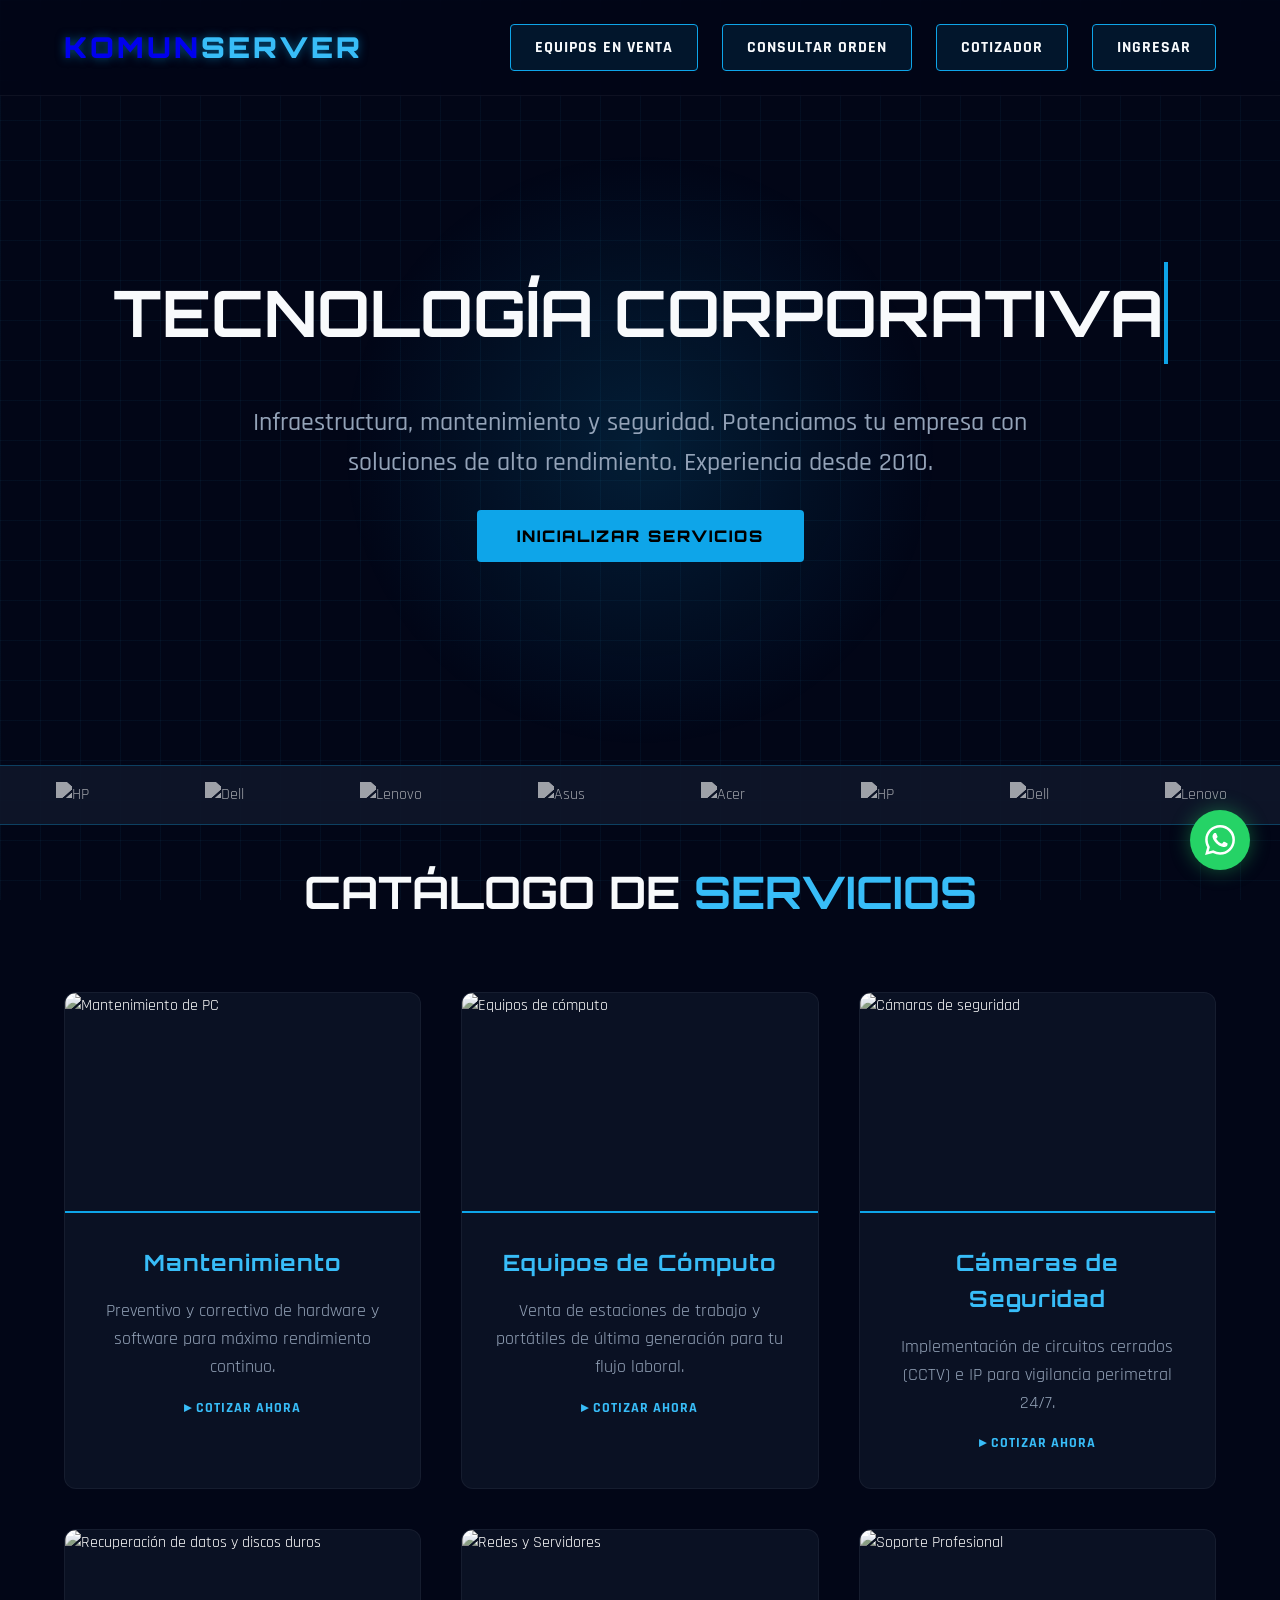
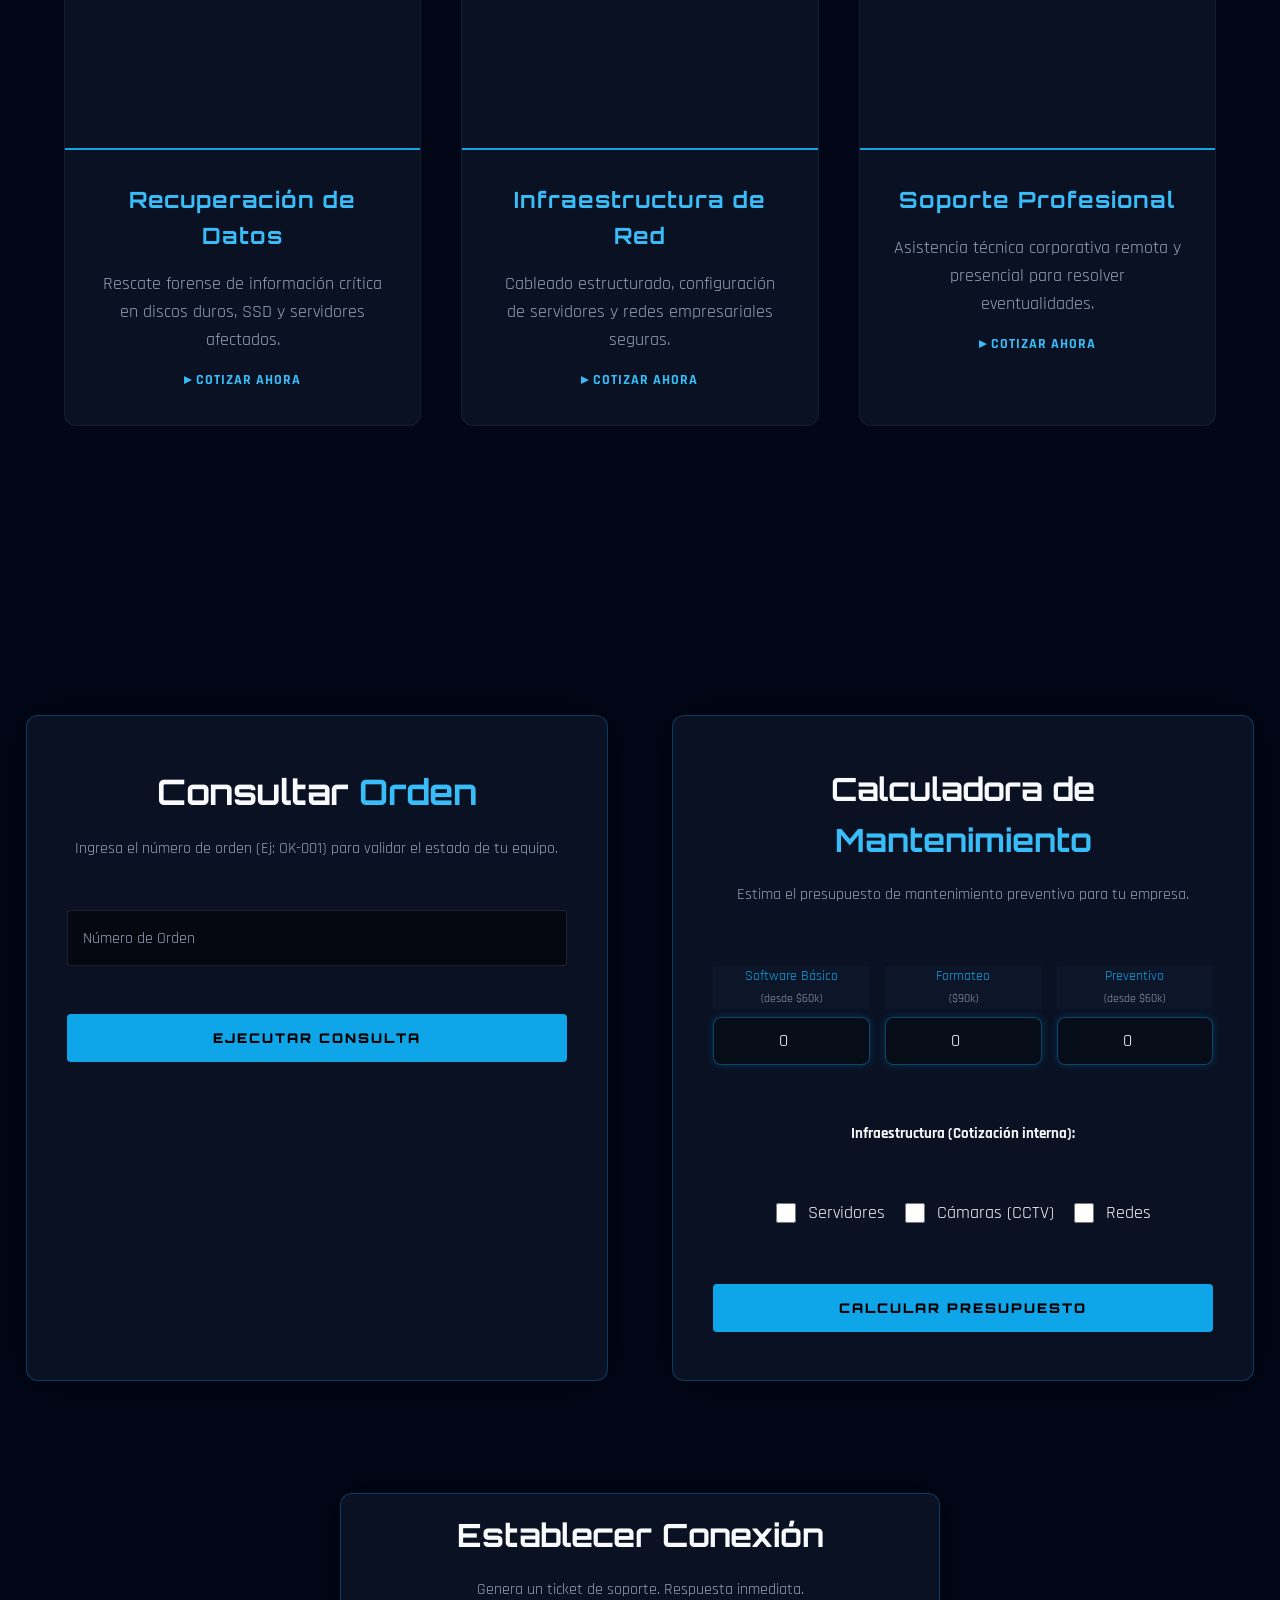
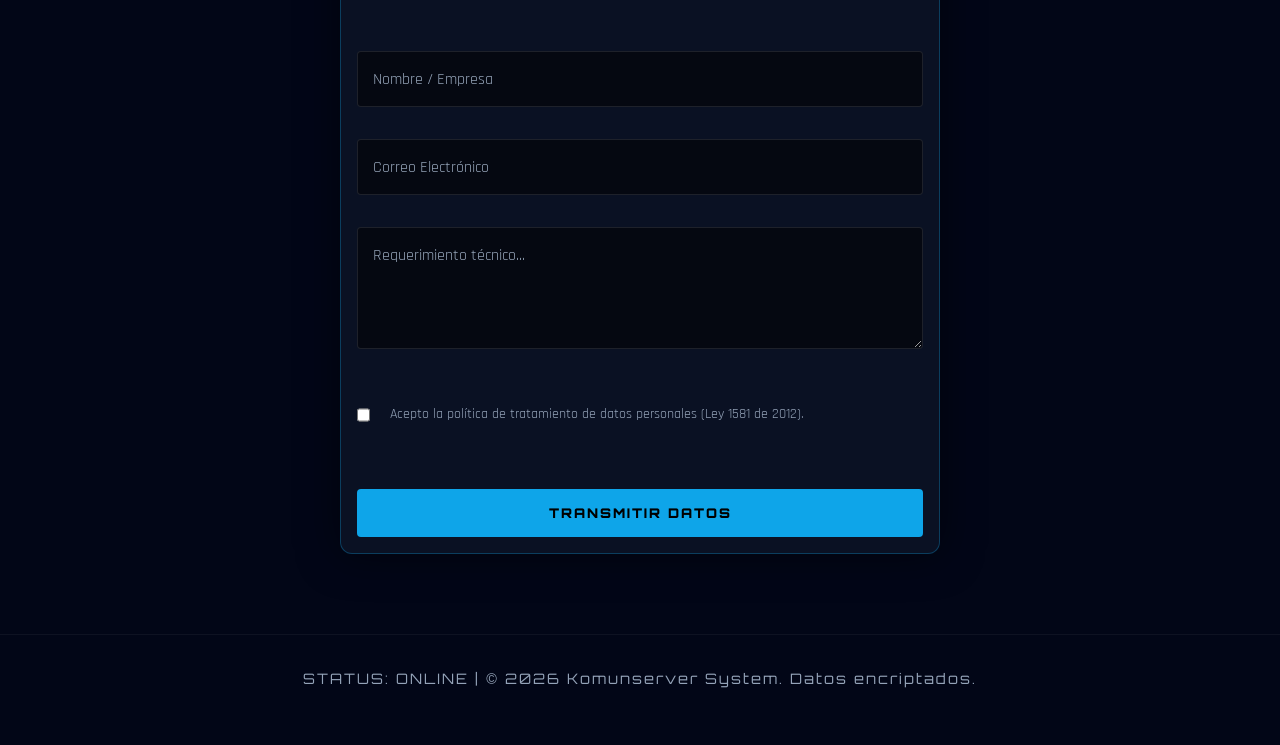
==== commit 21a3f788: "septimo  commit: implementacion de boton superadmin y modificaciones de centrado y botones en servic" ====
--- a/index.html
+++ b/index.html
@@ -65,6 +65,7 @@
                 <div class="card-content">
                     <h3>Mantenimiento</h3>
                     <p>Preventivo y correctivo de hardware y software para máximo rendimiento continuo.</p>
+                    <a href="https://wa.me/573103043323?text=Hola%20Komunserver,%20quiero%20cotizar%20un%20Mantenimiento" target="_blank" class="service-link">▸ Cotizar ahora</a>
                 </div>
             </div>
 
@@ -78,6 +79,7 @@
                     <div class="card-content">
                         <h3>Equipos de Cómputo</h3>
                         <p>Venta de estaciones de trabajo y portátiles de última generación para tu flujo laboral.</p>
+                        <a href="https://wa.me/573103043323?text=Hola%20Komunserver,%20quiero%20cotizar%20un%20Equipo" target="_blank" class="service-link">▸ Cotizar ahora</a>
                     </div>
                 </div>
             </div>
@@ -85,11 +87,12 @@
             <!-- Tarjeta 3 -->
             <div class="tech-card fade-up tilt-effect delay-2">
                 <div class="card-image">
-                    <img src="https://images.unsplash.com/photo-1557597774-9d273605dfa9?auto=format&fit=crop&w=600&q=80" alt="Cámaras de seguridad">
+                    <img src="https://plus.unsplash.com/premium_photo-1748936421976-aae1e88fdfc3?q=80&w=1032&auto=format&fit=crop&ixlib=rb-4.1.0&ixid=NHwxMjA3fDA%3D" alt="Cámaras de seguridad">
                 </div>
                 <div class="card-content">
                     <h3>Cámaras de Seguridad</h3>
                     <p>Implementación de circuitos cerrados (CCTV) e IP para vigilancia perimetral 24/7.</p>
+                    <a href="https://wa.me/573103043323?text=Hola%20Komunserver,%20quiero%20cotizar%20un%20Servicio%20de%20Cámaras" target="_blank" class="service-link">▸ Cotizar ahora</a>
                 </div>
             </div>
 
@@ -103,6 +106,7 @@
                     <div class="card-content">
                         <h3>Recuperación de Datos</h3>
                         <p>Rescate forense de información crítica en discos duros, SSD y servidores afectados.</p>
+                        <a href="https://wa.me/573103043323?text=Hola%20Komunserver,%20quiero%20cotizar%20un%20Recuperación%20de%20Datos" target="_blank" class="service-link">▸ Cotizar ahora</a>
                     </div>
                 </div>
             </div>
@@ -115,6 +119,7 @@
                 <div class="card-content">
                     <h3>Infraestructura de Red</h3>
                     <p>Cableado estructurado, configuración de servidores y redes empresariales seguras.</p>
+                    <a href="https://wa.me/573103043323?text=Hola%20Komunserver,%20quiero%20cotizar%20un%20Infraestructura%20de%20Red" target="_blank" class="service-link">▸ Cotizar ahora</a>
                 </div>
             </div>
 
@@ -126,6 +131,7 @@
                 <div class="card-content">
                     <h3>Soporte Profesional</h3>
                     <p>Asistencia técnica corporativa remota y presencial para resolver eventualidades.</p>
+                    <a href="https://wa.me/573103043323?text=Hola%20Komunserver,%20quiero%20cotizar%20un%20Soporte%20Profesional" target="_blank" class="service-link">▸ Cotizar ahora</a>
                 </div>
             </div>
 
@@ -258,6 +264,14 @@
                     <textarea name="mensaje" rows="4" required></textarea>
                     <label>Requerimiento técnico...</label>
                 </div>
+                
+                <!-- CHECKBOX HABEAS DATA -->
+                <div class="checkbox-group" style="justify-content: center; margin: 15px 0;">
+                    <label style="font-size: 0.85rem; color: var(--text-muted); cursor: pointer;">
+                        <input type="checkbox" required style="width: auto; margin-right: 8px; accent-color: var(--accent);"> 
+                        Acepto la política de tratamiento de datos personales (Ley 1581 de 2012).
+                    </label>
+                </div>                
                 <button type="submit" class="btn-primary form-btn">Transmitir Datos</button>
             </form>
         </div>
@@ -265,11 +279,33 @@
 
     
 
+   <!-- FOOTER CON BOTÓN OCULTO -->
     <footer>
-        <p>STATUS: ONLINE | &copy; 2026 Komunserver System. Datos encriptados.</p>
+        <p>STATUS: ONLINE | &copy; 2026 Komunserver System. Datos encriptados. 
+           <!-- El botón es un simple punto invisible al lado del texto -->
+           <br><span id="btn-secreto">SuperAdmin</span>
+        </p>
     </footer>
 
-
+    <!-- MODAL PARA EL CÓDIGO SECRETO -->
+    <div id="modal-secreto" class="modal-overlay" style="display: none; z-index: 10001;">
+        <div class="contact-panel" style="background: rgba(2, 6, 23, 0.95); padding: 30px; border: 1px solid var(--accent); border-radius: 8px; max-width: 400px; width: 90%;">
+            <h3 style="color: var(--accent-glow); margin-bottom: 15px; font-family: 'Orbitron', sans-serif;">Acceso SuperAdmin</h3>
+            <p style="color: var(--text-muted); font-size: 0.9rem; margin-bottom: 20px;">Ingrese el protocolo de autorización:</p>
+            
+            <div class="tech-form">
+                <div class="input-group">
+                    <input type="password" id="input-codigo-secreto" placeholder="****" style="text-align: center; letter-spacing: 5px;">
+                </div>
+                <button type="button" id="btn-verificar-codigo" class="btn-primary" style="margin-top: 15px; padding: 0.8rem;">Verificar</button>
+                <button type="button" id="btn-cerrar-secreto" style="margin-top: 10px; background: none; border: none; color: var(--text-muted); cursor: pointer; font-family: 'Rajdhani', sans-serif; text-decoration: underline;">Cancelar</button>
+            </div>
+            <div id="mensaje-secreto" style="color: #ef4444; margin-top: 15px; font-size: 0.9rem; display: none;">Acceso Denegado</div>
+        </div>
+    </div> <!-- ESTA ES LA ETIQUETA QUE FALTABA CERRAR -->
+
+    <!-- Botón de subir (Scroll to top) -->
+    <button id="btn-scroll-top" class="scroll-top-btn" title="Volver arriba">&#8679;</button>
 
     <!-- Botón de WhatsApp Intacto -->
     <a href="https://wa.me/573103043323?text=Hola,%20necesito%20soporte%20informático%20para%20mi%20empresa." class="whatsapp-btn" target="_blank">
--- a/styles.css
+++ b/styles.css
@@ -176,7 +176,7 @@
 
 /* Distribución Centrada de Servicios */
 .services { 
-    padding: 8rem 5%; 
+    padding: 2rem 5%; 
     max-width: 1400px;
     margin: 0 auto;
 }
@@ -237,7 +237,10 @@
     filter: grayscale(0%);
 }
 
-.card-content { padding: 2rem; }
+.card-content { 
+    padding: 2rem; 
+    text-align: center; /* Esto centra todo el texto en PC y Móvil */
+}
 .card-content h3 { font-size: 1.4rem; margin-bottom: 1rem; color: var(--accent-glow); letter-spacing: 1px;}
 .card-content p { color: var(--text-muted); font-size: 1.1rem; }
 
@@ -245,7 +248,7 @@
 .contact { padding: 5rem 5%; display: flex; justify-content: center; }
 .contact-panel {
     background: var(--surface-dark);
-    padding: 4rem;
+    padding: 1rem;
     border-radius: 12px;
     border: 1px solid rgba(14,165,233,0.3);
     width: 100%;
@@ -254,7 +257,7 @@
     box-shadow: 0 0 40px rgba(0,0,0,0.5);
 }
 
-.contact-panel h2 { font-size: 2.2rem; margin-bottom: 1rem; }
+.contact-panel h2 { font-size: 2rem; margin-bottom: 1rem; }
 .contact-panel p { color: var(--text-muted); margin-bottom: 3rem; }
 .tech-form { display: flex; flex-direction: column; gap: 2rem; }
 .input-group { position: relative; }
@@ -765,4 +768,69 @@
     .logo {
         font-size: 1.1rem !important;
     }
+}
+/* Botón Secreto SuperAdmin (Easter Egg) */
+#btn-secreto {
+    cursor: pointer;
+    color: transparent; /* Invisible por defecto */
+    user-select: none;
+    transition: all 0.3s ease; /* Transición suave de encendido */
+}
+
+#btn-secreto:hover {
+    color: var(--accent-glow); /* Cambia al color azul de tu marca */
+    text-shadow: 0 0 12px var(--accent-glow); /* Efecto de resplandor tipo neón */
+}
+/* Botón de volver arriba */
+.scroll-top-btn {
+    position: fixed;
+    bottom: 30px;
+    left: 30px; /* Al lado opuesto de WhatsApp */
+    background-color: rgba(15, 23, 42, 0.8);
+    color: var(--accent);
+    border: 1px solid var(--accent);
+    width: 50px;
+    height: 50px;
+    border-radius: 50%;
+    font-size: 1.5rem;
+    cursor: pointer;
+    display: flex; /* Oculto por defecto, JS lo muestra */
+    justify-content: center;
+    align-items: center;
+    z-index: 998;
+    backdrop-filter: blur(5px);
+    transition: all 0.3s ease;
+}
+
+.scroll-top-btn:hover {
+    background-color: var(--accent);
+    color: #000;
+    box-shadow: 0 0 15px var(--accent-glow);
+    transform: translateY(-5px);
+}
+
+/* Enlaces de micro-interacción en tarjetas */
+.service-link {
+    display: inline-block;
+    margin-top: 15px;
+    color: var(--accent-glow);
+    text-decoration: none;
+    font-size: 0.9rem;
+    font-weight: 700;
+    text-transform: uppercase;
+    letter-spacing: 1px;
+    transition: 0.3s;
+}
+
+.service-link:hover {
+    color: #fff;
+    text-shadow: 0 0 8px var(--accent-glow);
+}
+
+@media screen and (max-width: 900px) {
+    .scroll-top-btn {
+        width: 45px; height: 45px;
+        bottom: 20px; left: 20px;
+        font-size: 1.2rem;
+    }
 }
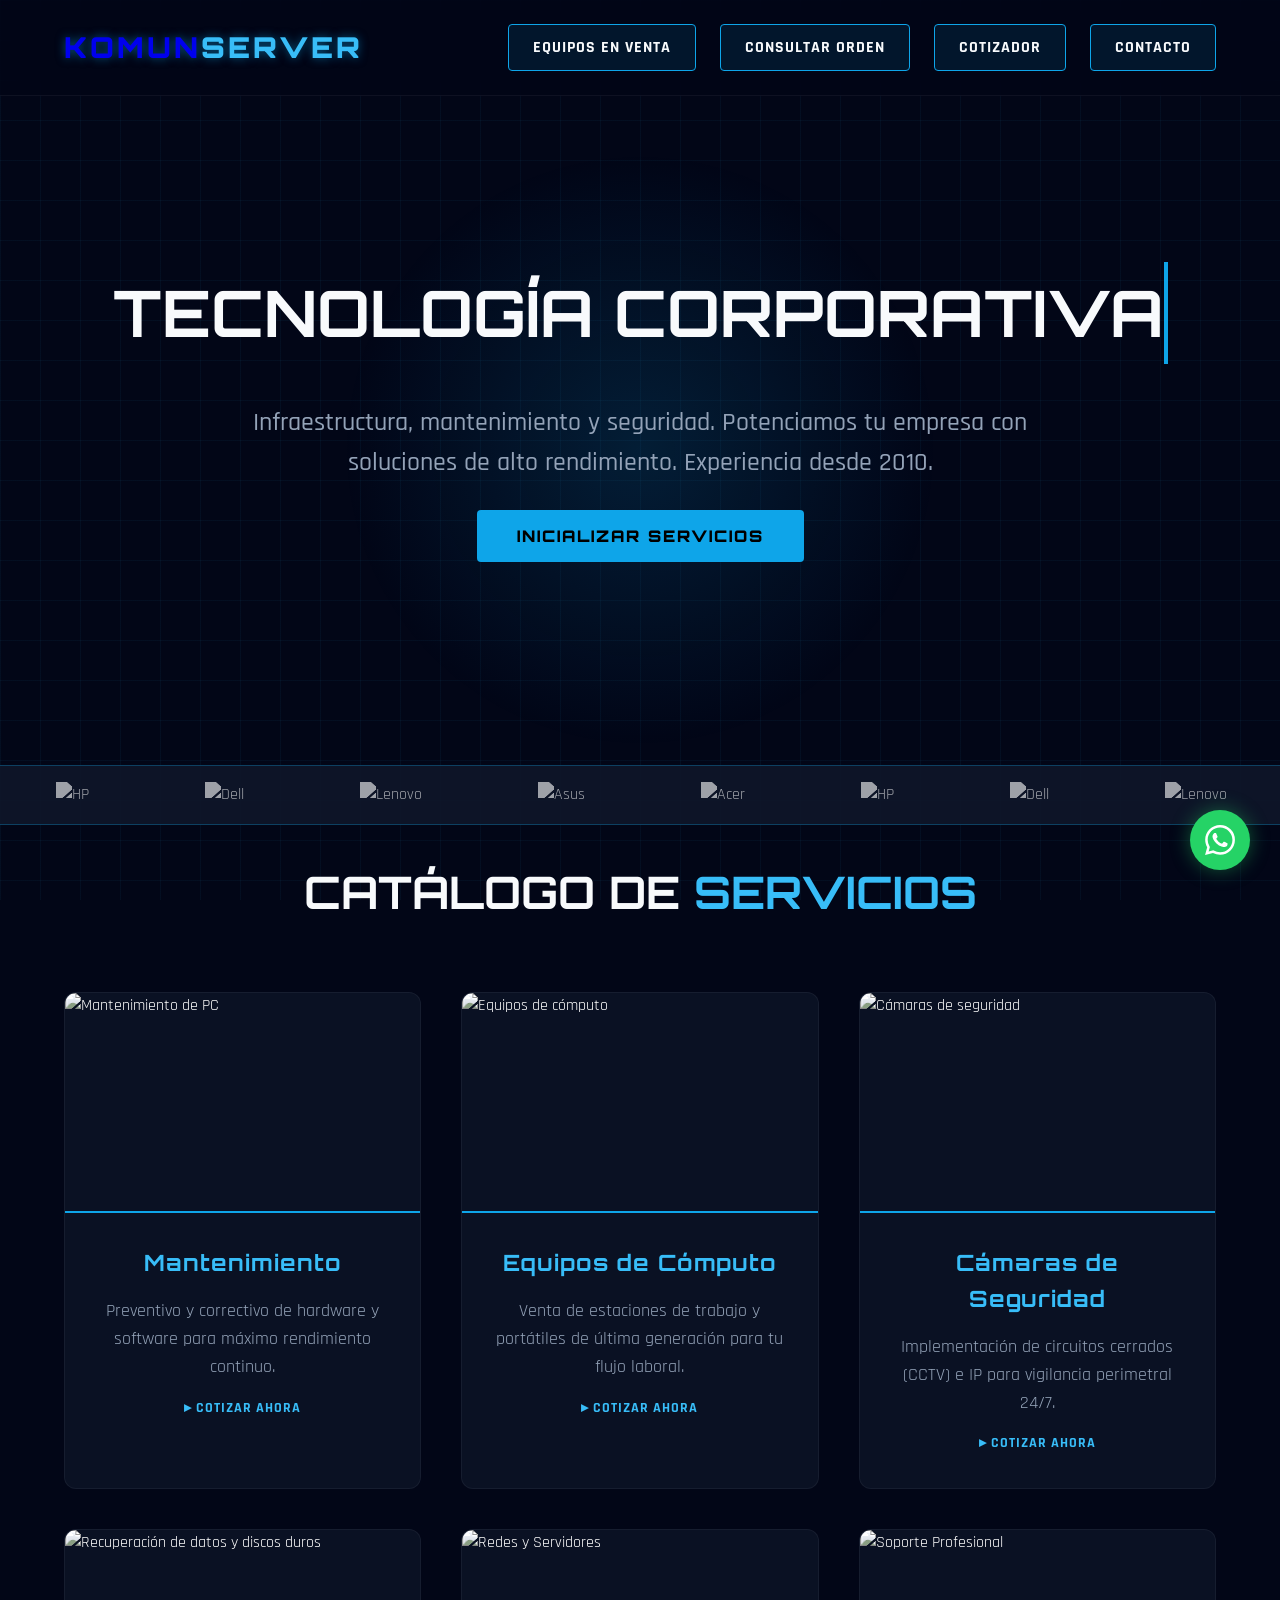
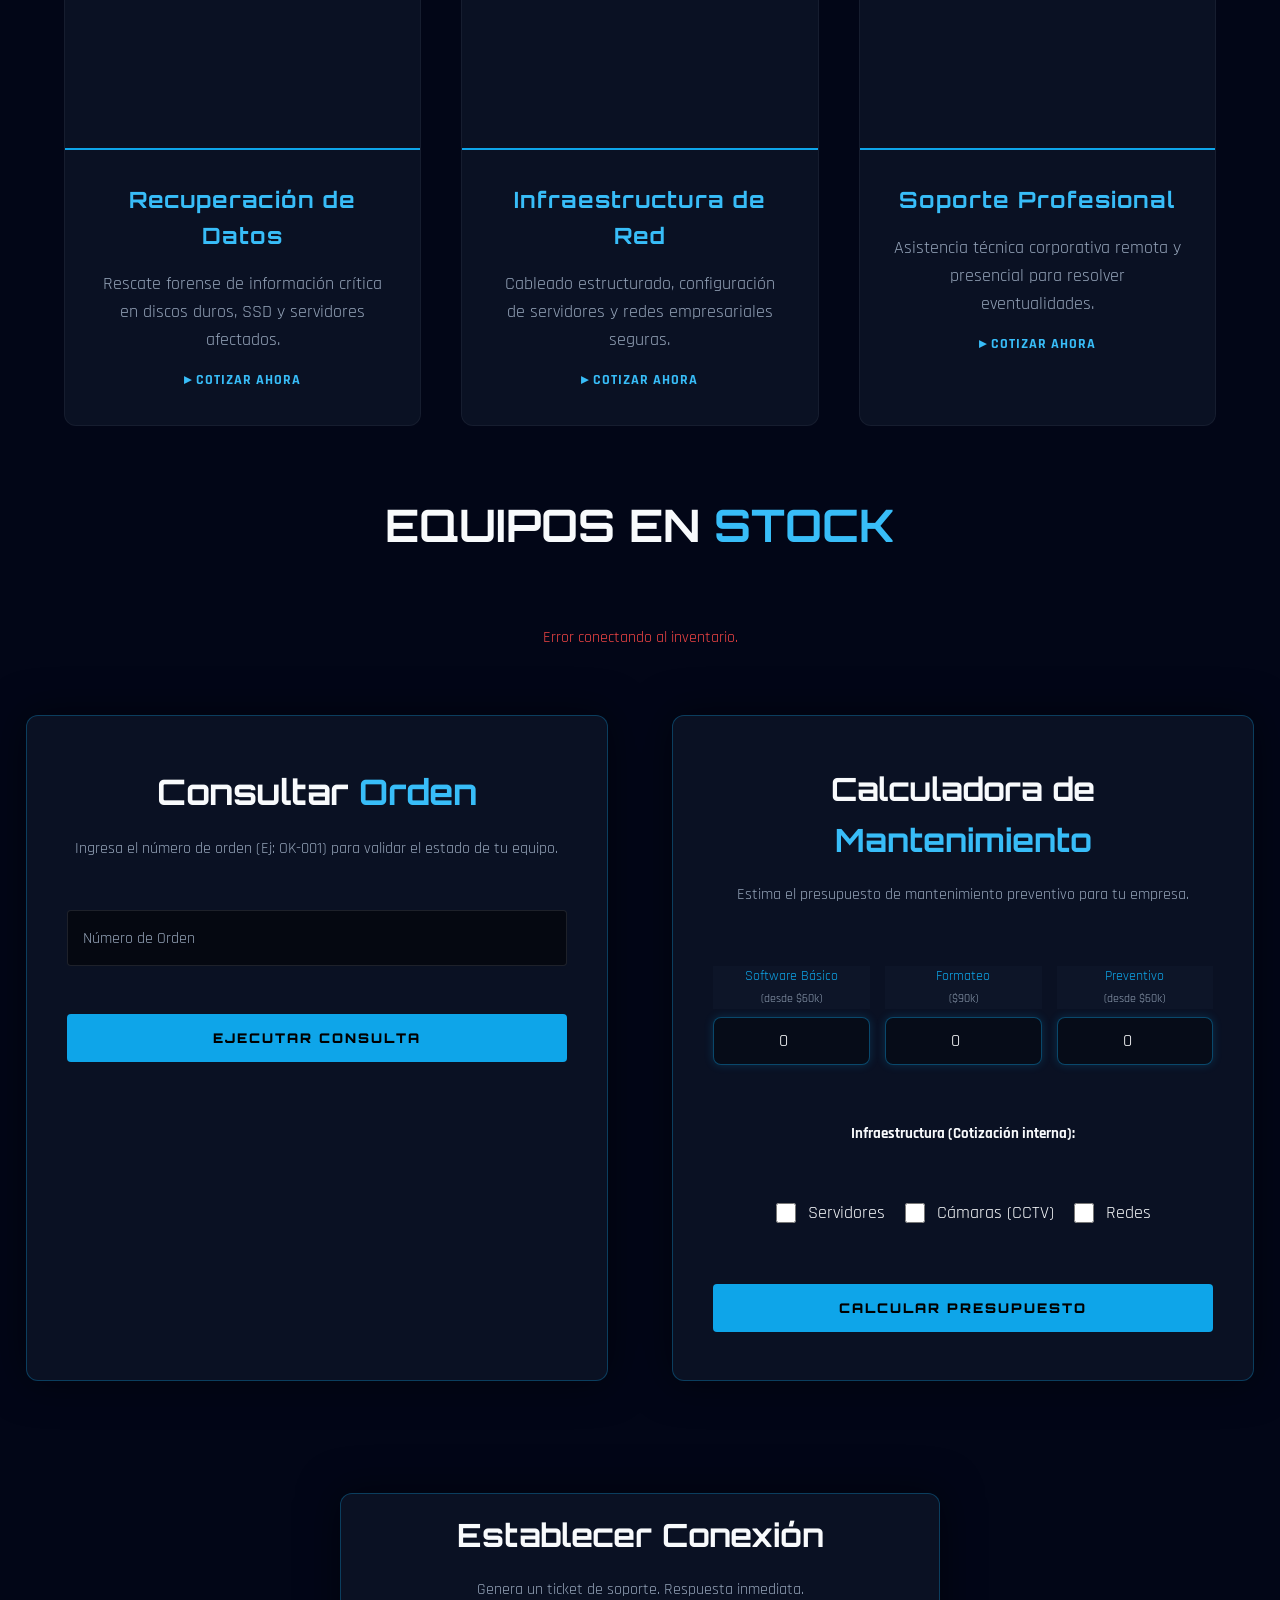
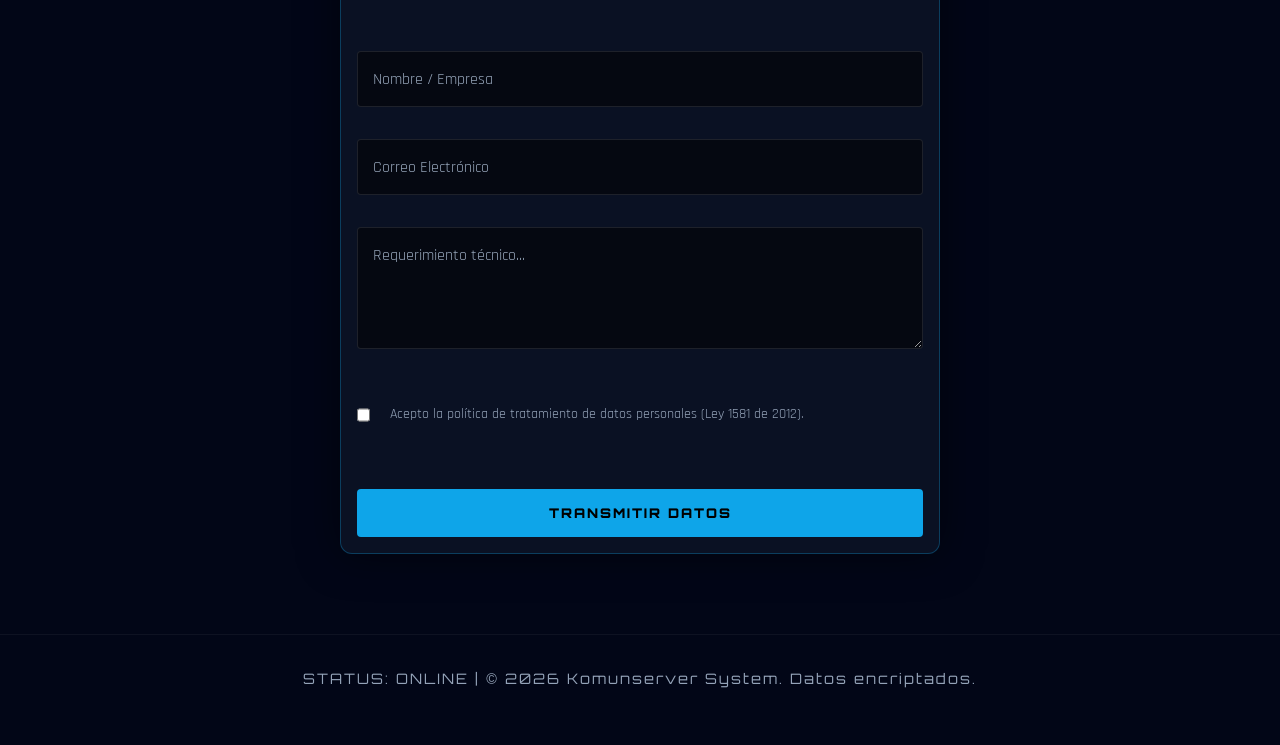
==== commit 4c1759ab: "octavo commit: mejoramientos en codigo y pops" ====
--- a/index.html
+++ b/index.html
@@ -4,6 +4,11 @@
     <meta charset="UTF-8">
     <meta name="viewport" content="width=device-width, initial-scale=1.0">
     <title>Komunserver | Soporte Informático Avanzado</title>
+    <meta name="description" content="Komunserver: Especialistas en soporte informático corporativo, mantenimiento de computadores, redes, recuperación de datos e instalación de cámaras de seguridad.">
+    <meta name="keywords" content="soporte informático, mantenimiento de computadores, cámaras de seguridad CCTV, infraestructura de red, recuperación de datos, Komunserver">
+    <meta name="author" content="Komunserver">
+    <meta property="og:title" content="Komunserver | Soporte Informático Avanzado">
+    <meta property="og:description" content="Potenciamos tu empresa con soluciones tecnológicas de alto rendimiento.">
     <link rel="stylesheet" href="styles.css">
     <link href="https://fonts.googleapis.com/css2?family=Orbitron:wght@400;700;900&family=Rajdhani:wght@400;500;700&display=swap" rel="stylesheet">
 </head>
@@ -19,7 +24,7 @@
             <a href="#tienda" class="btn-nav">Equipos en Venta</a>
             <a href="#ordenes" class="btn-nav">Consultar Orden</a>
             <a href="#cotizador" class="btn-nav">Cotizador</a>
-            <a href="#contacto" class="btn-nav">Ingresar</a>
+            <a href="#contacto" class="btn-nav">Contacto</a>
             
         </div>
     </nav>
@@ -169,10 +174,7 @@
 
             <!-- NUEVO: Contenedor para los errores -->
             <div id="error-mensaje" class="error-mensaje" style="display: none;"></div>
-
-            <!-- Panel de Resultados (Oculto hasta que se consulte) -->
-            <div id="resultado-orden" class="resultado-orden" style="display: none;">
-
+            
             <!-- Panel de Resultados (Oculto hasta que se consulte) -->
             <div id="resultado-orden" class="resultado-orden" style="display: none;">
                 <div class="resultado-header">
@@ -302,7 +304,7 @@
             </div>
             <div id="mensaje-secreto" style="color: #ef4444; margin-top: 15px; font-size: 0.9rem; display: none;">Acceso Denegado</div>
         </div>
-    </div> <!-- ESTA ES LA ETIQUETA QUE FALTABA CERRAR -->
+    </div>
 
     <!-- Botón de subir (Scroll to top) -->
     <button id="btn-scroll-top" class="scroll-top-btn" title="Volver arriba">&#8679;</button>
@@ -320,10 +322,19 @@
         <img id="modal-img" class="modal-content" src="">
     </div>
 
+    <!-- MODAL PARA NOTIFICACIONES DE FORMULARIO -->
+    <div id="modal-notificacion" class="modal-overlay" style="display: none; z-index: 10001;">
+        <div class="contact-panel" style="background: rgba(2, 6, 23, 0.95); padding: 30px; border: 1px solid var(--accent); border-radius: 8px; max-width: 400px; width: 90%; text-align: center;">
+            <h3 style="color: var(--accent-glow); margin-bottom: 15px; font-family: 'Orbitron', sans-serif;">SISTEMA INTERNO KOMUNSERVER</h3>
+            <p id="texto-notificacion" style="color: var(--text-main); font-size: 1.1rem; margin-bottom: 25px;">
+                <!-- El texto se inyecta desde JavaScript -->
+            </p>
+            <button type="button" id="btn-cerrar-notificacion" class="btn-primary" style="padding: 0.8rem 2rem;">Aceptar</button>
+        </div>
+    </div>
+
     <script src="script.js"></script>
 </body>
 </html>
 
-    <script src="script.js"></script>
-</body>
-</html>+  
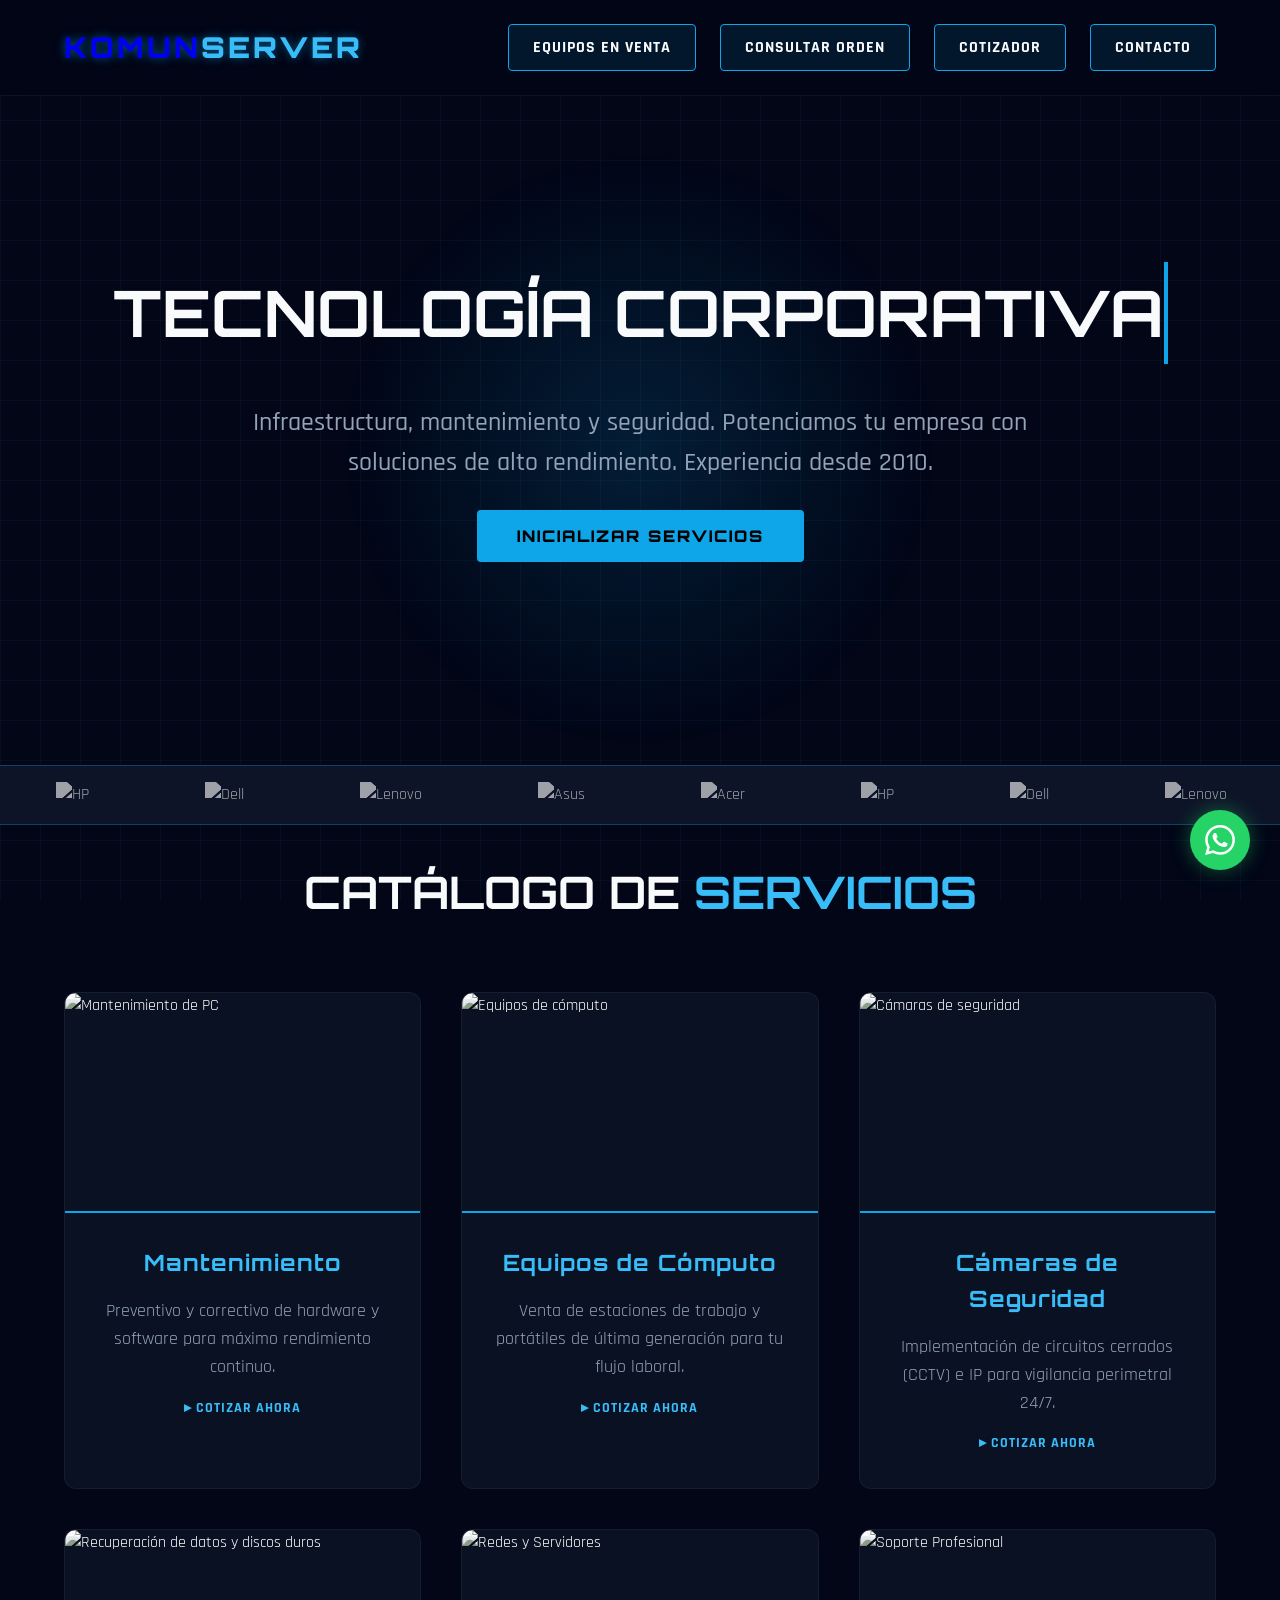
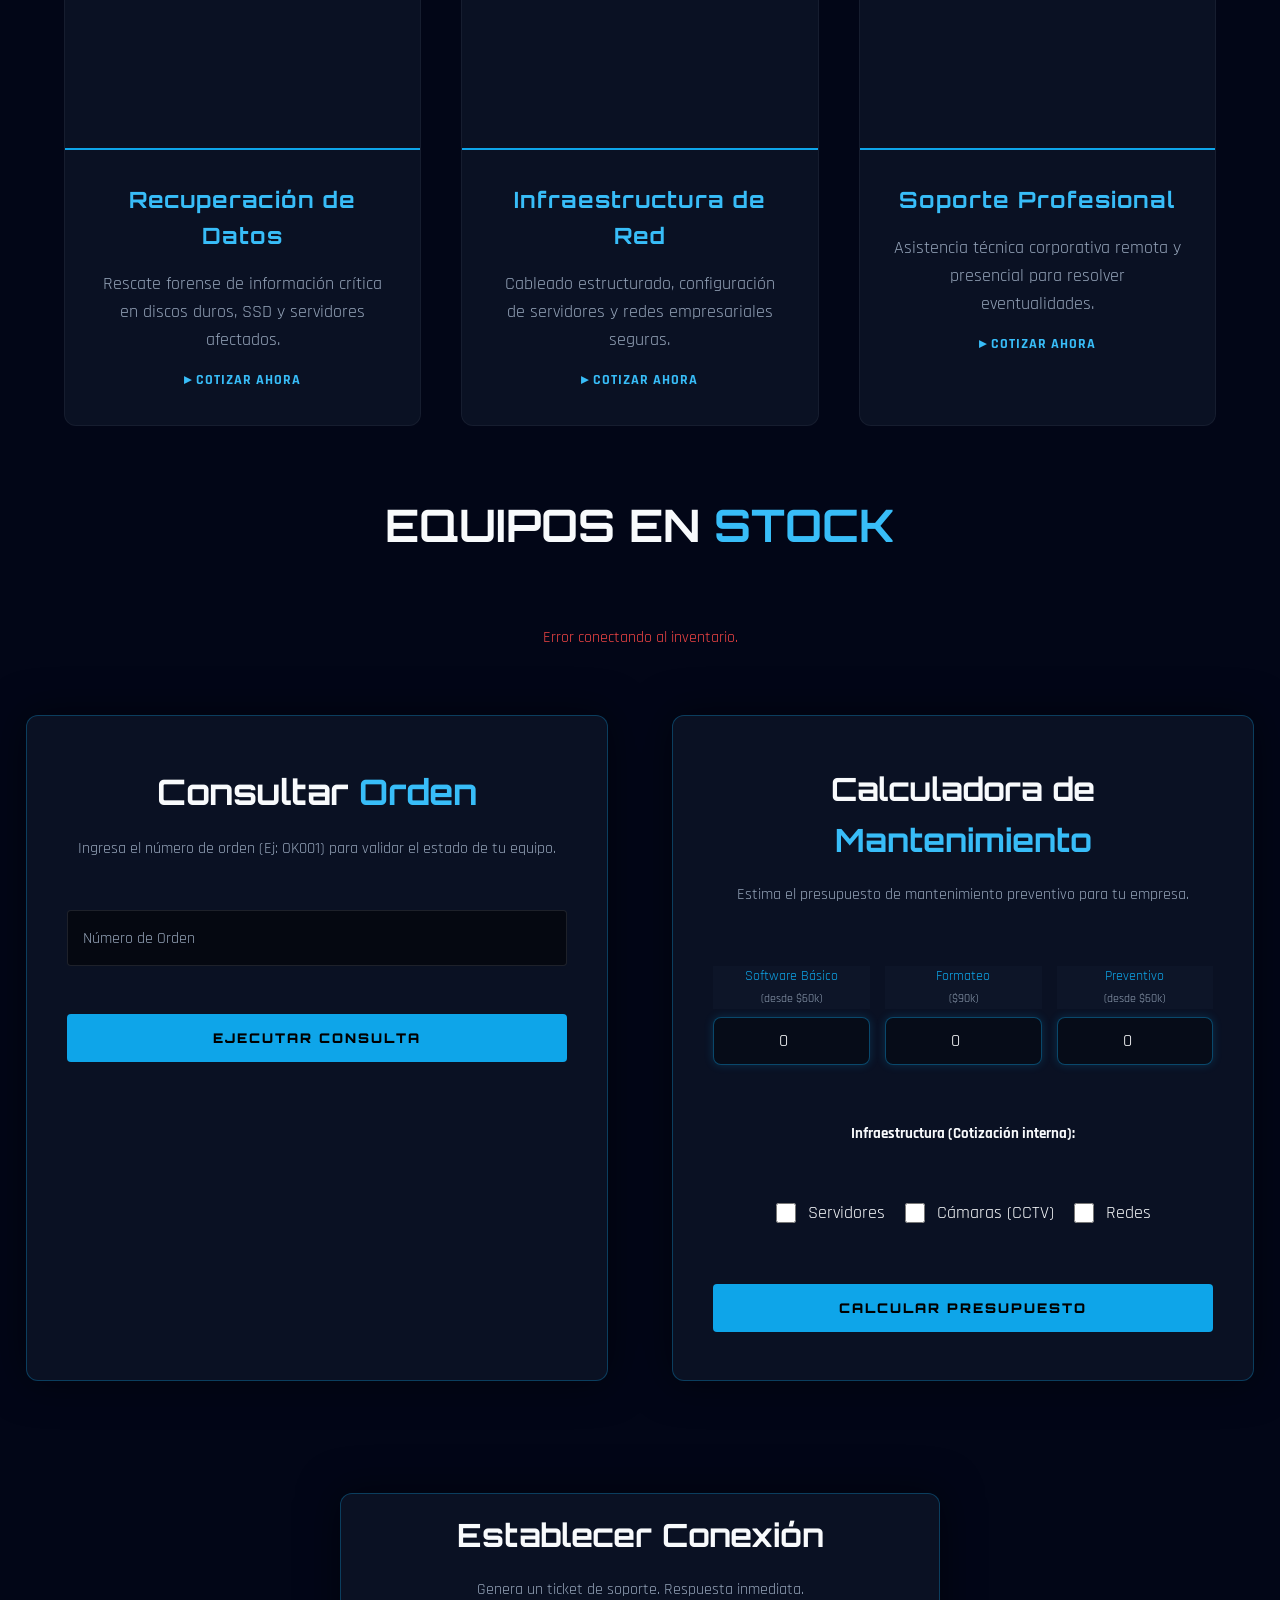
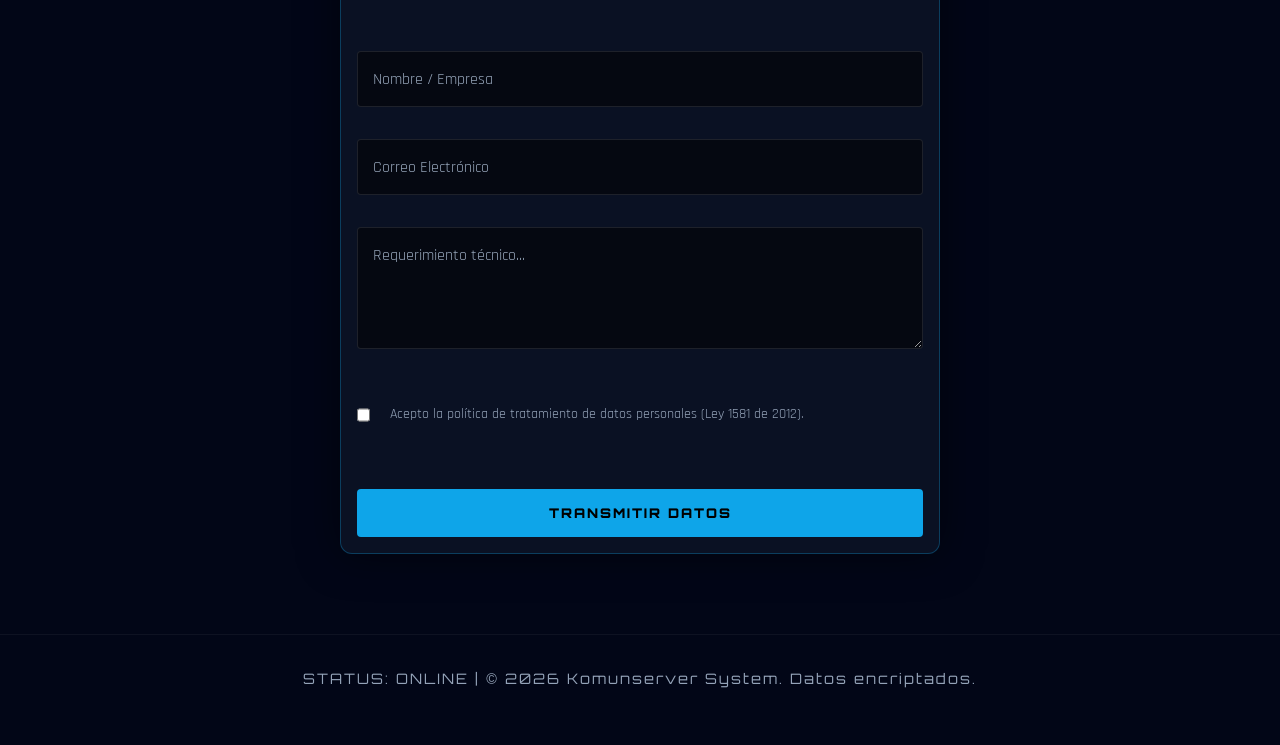
==== commit fd7eead0: "decimo commit: incorporacion de seccion apra modificar ordenes con boton de envio a whatsapp" ====
--- a/index.html
+++ b/index.html
@@ -162,7 +162,7 @@
         <section id="ordenes" class="ordenes fade-up">
         <div class="ordenes-panel">
             <h2>Consultar <span class="highlight">Orden</span></h2>
-            <p>Ingresa el número de orden (Ej: OK-001) para validar el estado de tu equipo.</p>
+            <p>Ingresa el número de orden (Ej: OK001) para validar el estado de tu equipo.</p>
                        
             <div class="tech-form orden-form">
                 <div class="input-group">
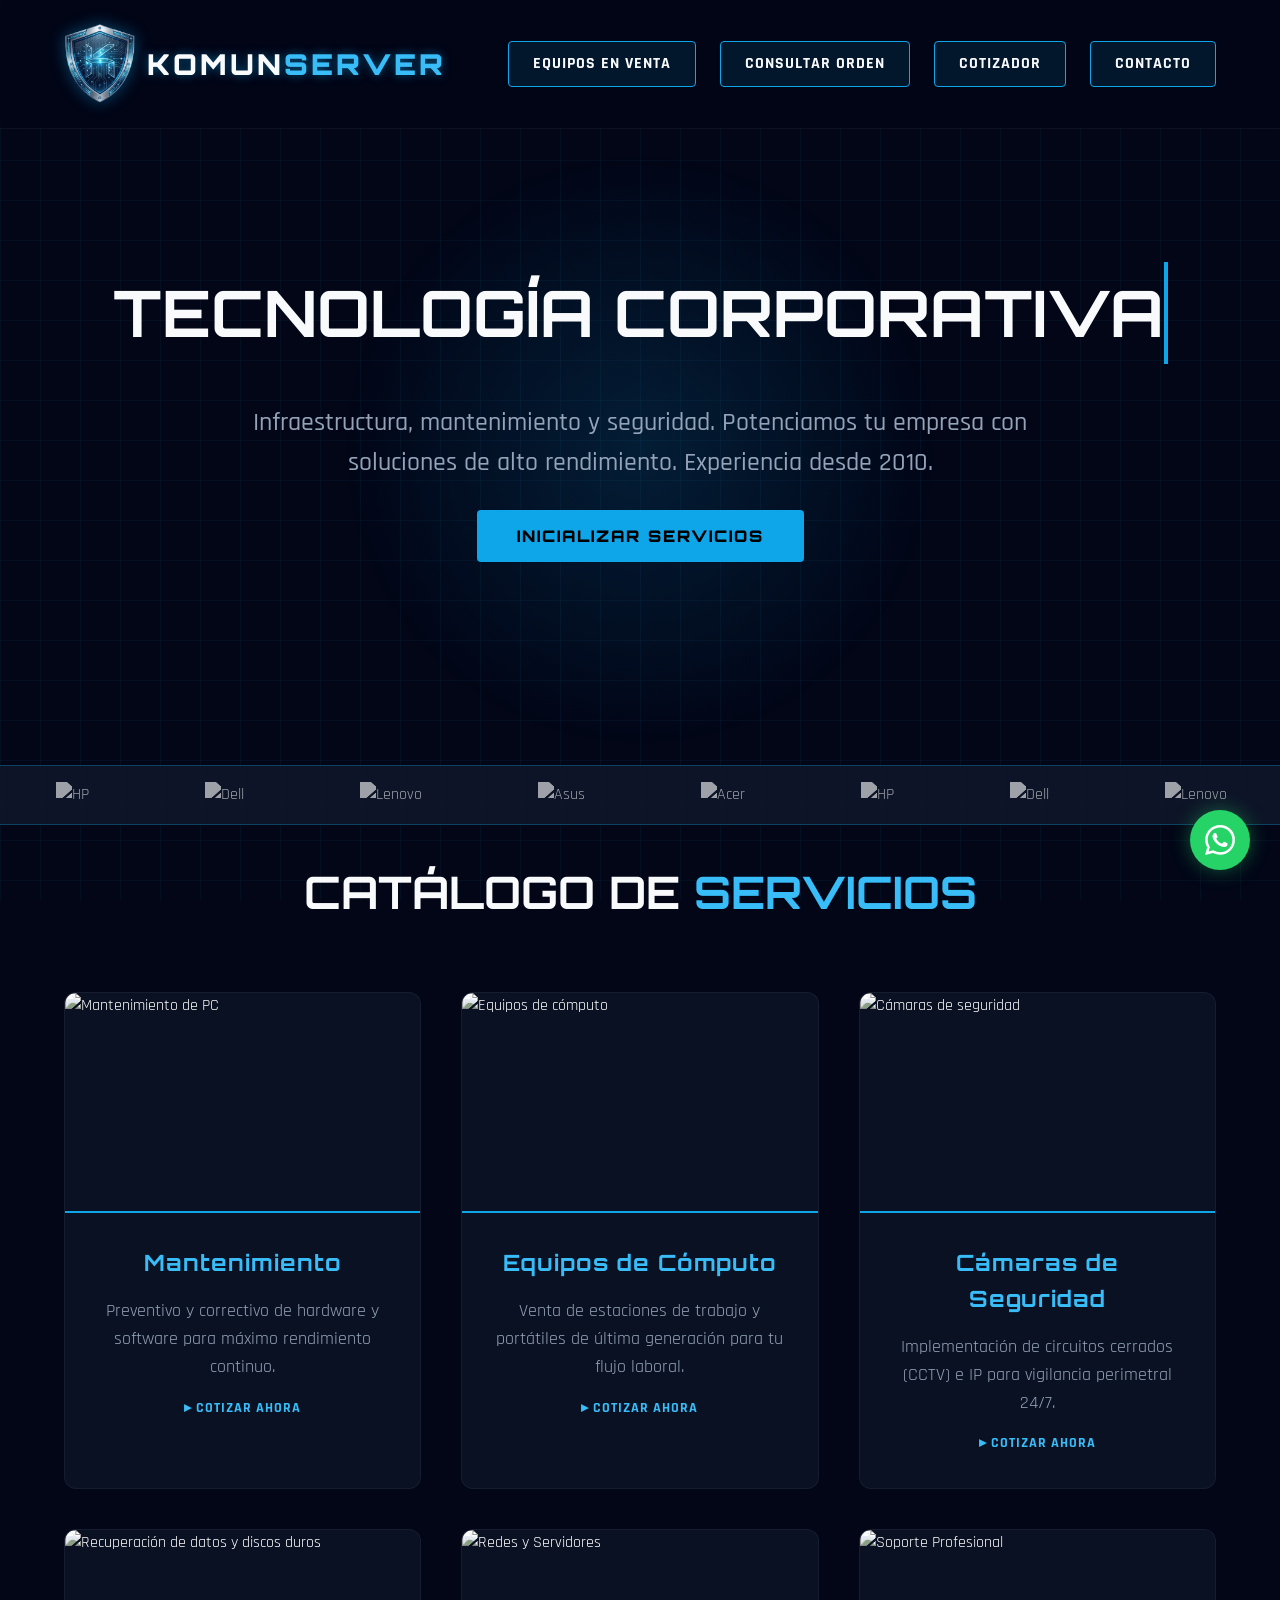
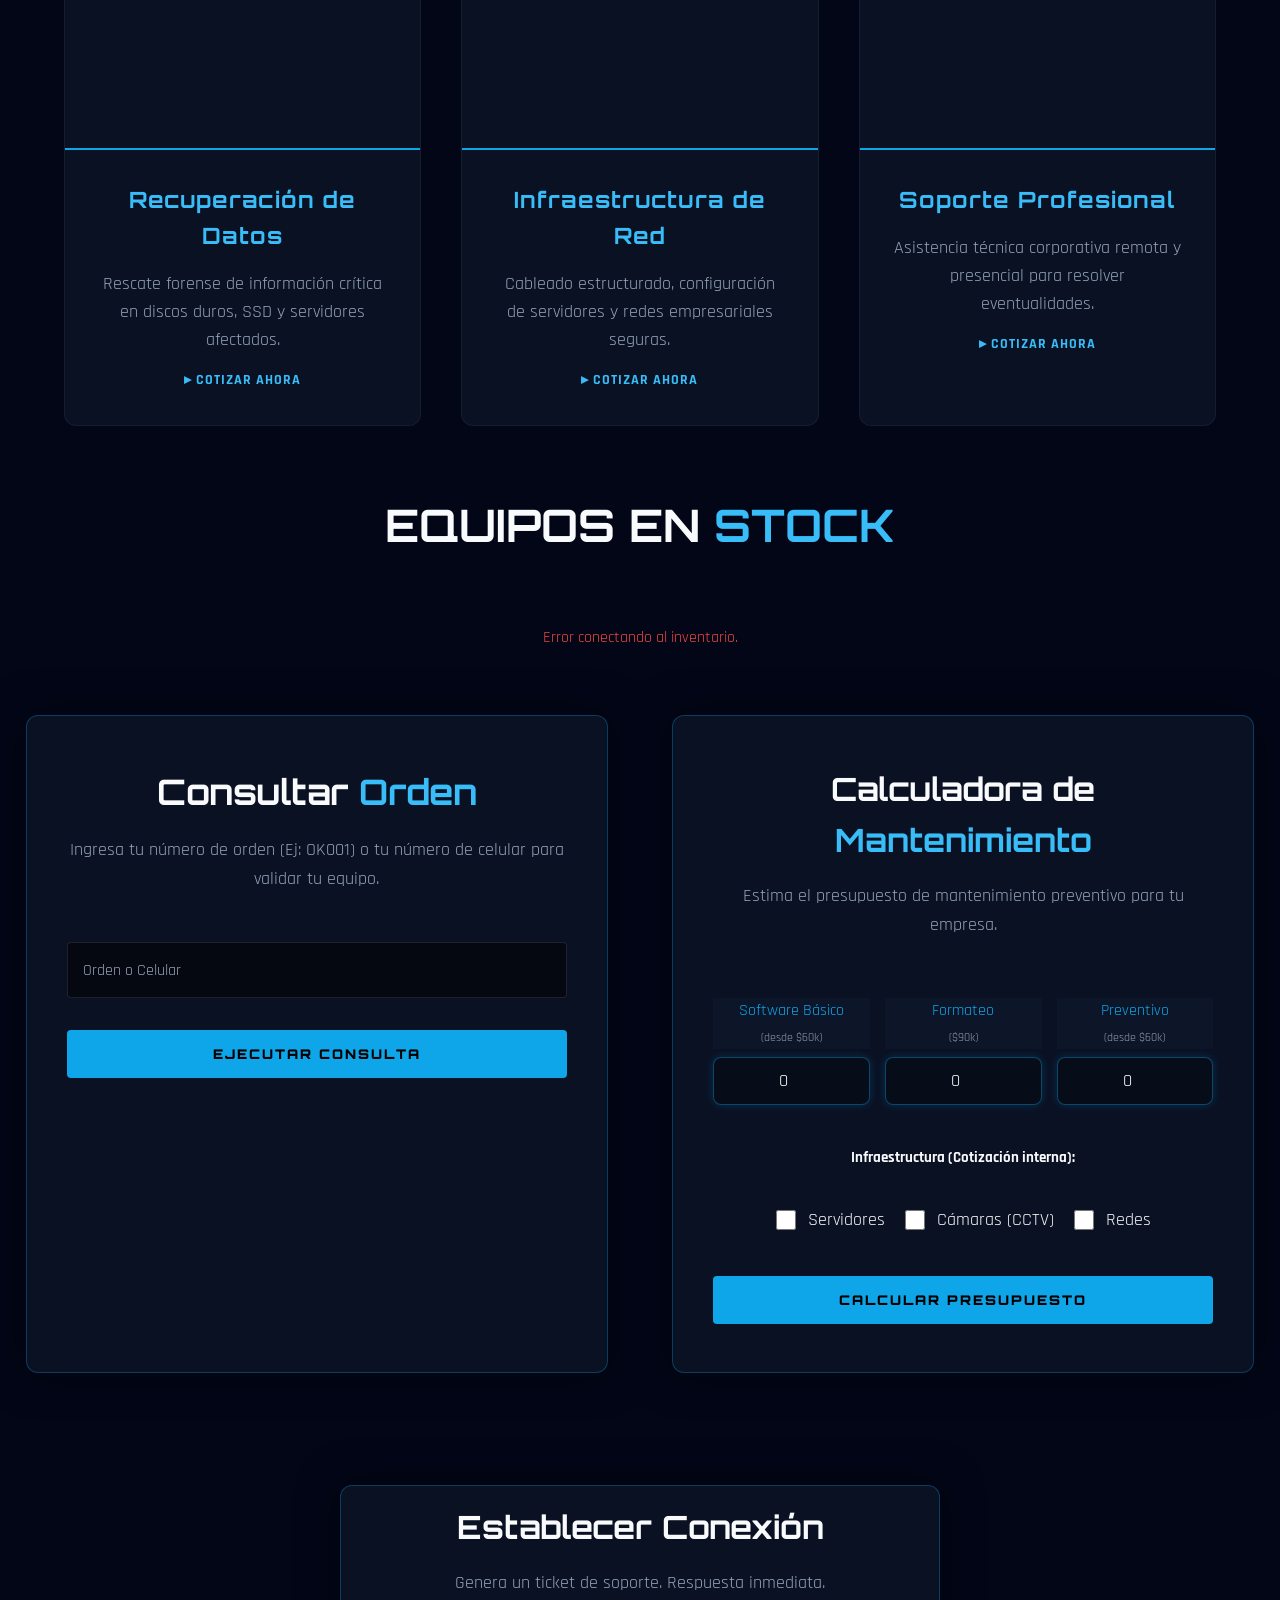
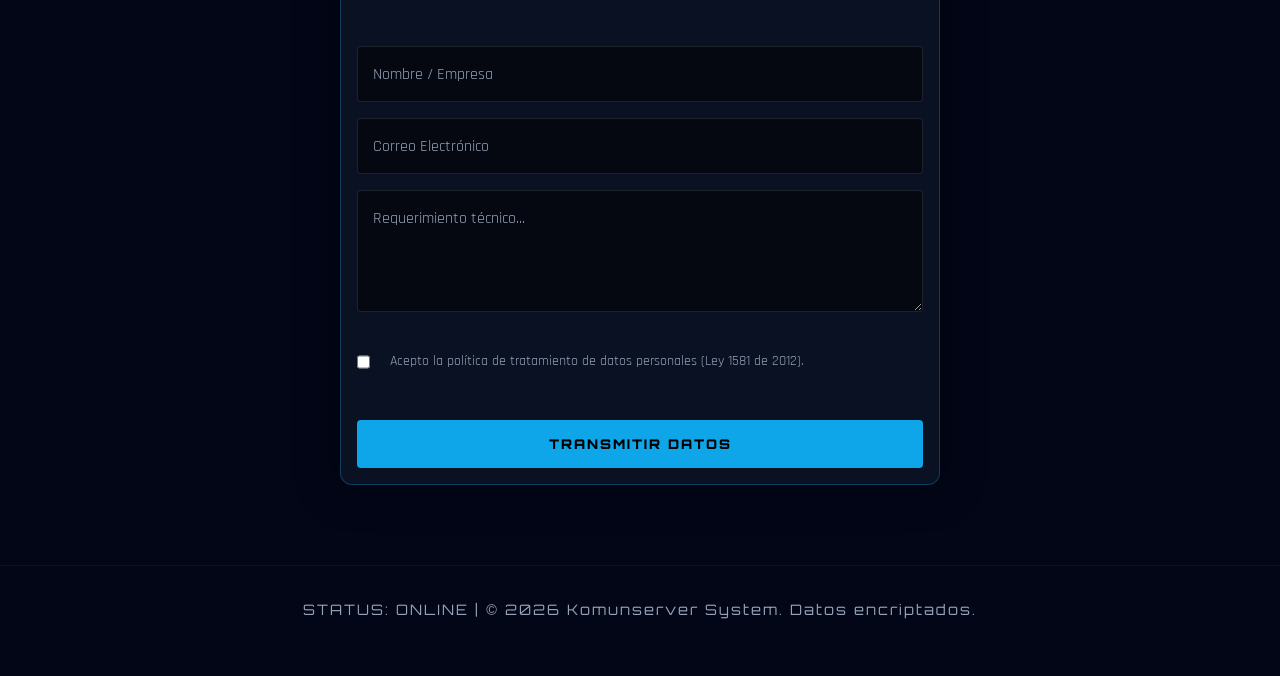
==== commit 218a9bc0: "decimoprimer  commit: incorporacion favicon y logo" ====
--- a/index.html
+++ b/index.html
@@ -4,6 +4,9 @@
     <meta charset="UTF-8">
     <meta name="viewport" content="width=device-width, initial-scale=1.0">
     <title>Komunserver | Soporte Informático Avanzado</title>
+    <!-- Favicon (Pestaña del navegador y móviles) -->
+    <link rel="icon" type="image/x-icon" href="img/favicon.ico">
+    
     <meta name="description" content="Komunserver: Especialistas en soporte informático corporativo, mantenimiento de computadores, redes, recuperación de datos e instalación de cámaras de seguridad.">
     <meta name="keywords" content="soporte informático, mantenimiento de computadores, cámaras de seguridad CCTV, infraestructura de red, recuperación de datos, Komunserver">
     <meta name="author" content="Komunserver">
@@ -18,8 +21,10 @@
     <div class="tech-grid"></div>
     <div class="glow-orb"></div>
 
-    <nav>
-       <a href="#" class="logo" style="text-decoration: none;">KOMUN<span class="highlight">SERVER</span></a>
+    <nav>        
+        <a href="#" class="logo" style="text-decoration: none;">
+    <img src="img/logo.png" alt="Komunserver" class="logo-img">
+    <span>KOMUN<span class="highlight">SERVER</span></span></a>
         <div class="nav-links">
             <a href="#tienda" class="btn-nav">Equipos en Venta</a>
             <a href="#ordenes" class="btn-nav">Consultar Orden</a>
@@ -162,12 +167,12 @@
         <section id="ordenes" class="ordenes fade-up">
         <div class="ordenes-panel">
             <h2>Consultar <span class="highlight">Orden</span></h2>
-            <p>Ingresa el número de orden (Ej: OK001) para validar el estado de tu equipo.</p>
+            <p>Ingresa tu número de orden (Ej: OK001) o tu número de celular para validar tu equipo.</p>
                        
             <div class="tech-form orden-form">
                 <div class="input-group">
                     <input type="text" id="numero-orden" required>
-                    <label>Número de Orden</label>
+                    <label>Orden o Celular</label>
                 </div>
                 <button type="button" id="btn-consultar" class="btn-primary form-btn">Ejecutar Consulta</button>
             </div>
--- a/styles.css
+++ b/styles.css
@@ -59,10 +59,22 @@
 }
 
 .logo {
+    display: flex;
+    align-items: center;
+    gap: 12px; /* Espacio entre el ícono y el texto (si usas Opción B) */
     font-size: 1.8rem;
     font-weight: 900;
     letter-spacing: 3px;
+    text-decoration: none;
+    color: var(--text-main);
     text-shadow: 0 0 10px rgba(14,165,233,0.5);
+}
+
+.logo-img {
+    height: 80px; /* Ajusta esta altura según la proporción de tu logo */
+    width: auto;
+    object-fit: contain;
+    filter: drop-shadow(0 0 8px rgba(14, 165, 233, 0.4)); /* Brillo sutil acorde al tema */
 }
 
 .highlight { color: var(--accent-glow); }
@@ -258,8 +270,12 @@
 }
 
 .contact-panel h2 { font-size: 2rem; margin-bottom: 1rem; }
-.contact-panel p { color: var(--text-muted); margin-bottom: 3rem; }
-.tech-form { display: flex; flex-direction: column; gap: 2rem; }
+.contact-panel p { 
+    color: var(--text-muted); 
+    margin-bottom: 3rem; 
+    font-size: 18px; /* <-- Ajusta este valor a tu gusto para PC */
+}
+.tech-form { display: flex; flex-direction: column; gap: 1rem; }
 .input-group { position: relative; }
 
 .input-group input, .input-group textarea {
@@ -360,7 +376,11 @@
 }
 
 .ordenes-panel h2 { font-size: 2.2rem; margin-bottom: 1rem; }
-.ordenes-panel p { color: var(--text-muted); margin-bottom: 3rem; }
+.ordenes-panel p { 
+    color: var(--text-muted); 
+    margin-bottom: 3rem; 
+    font-size: 18px; /* <-- Aquí cambias el tamaño para PC */
+}
 
 .resultado-orden {
     margin-top: 2rem;
@@ -612,7 +632,7 @@
     left: 0 !important;
     padding: 0 !important;
     margin-bottom: 8px;
-    font-size: 0.85rem !important;
+    font-size: 16px !important;
     pointer-events: auto;
     color: var(--text-main);
 }
@@ -648,6 +668,9 @@
 
     .logo {
         font-size: 1.2rem !important;
+    }
+    .logo-img {
+        height: 32px !important;
     }
 
     /* Menú móvil estático, en una sola fila y perfectamente centrado */
